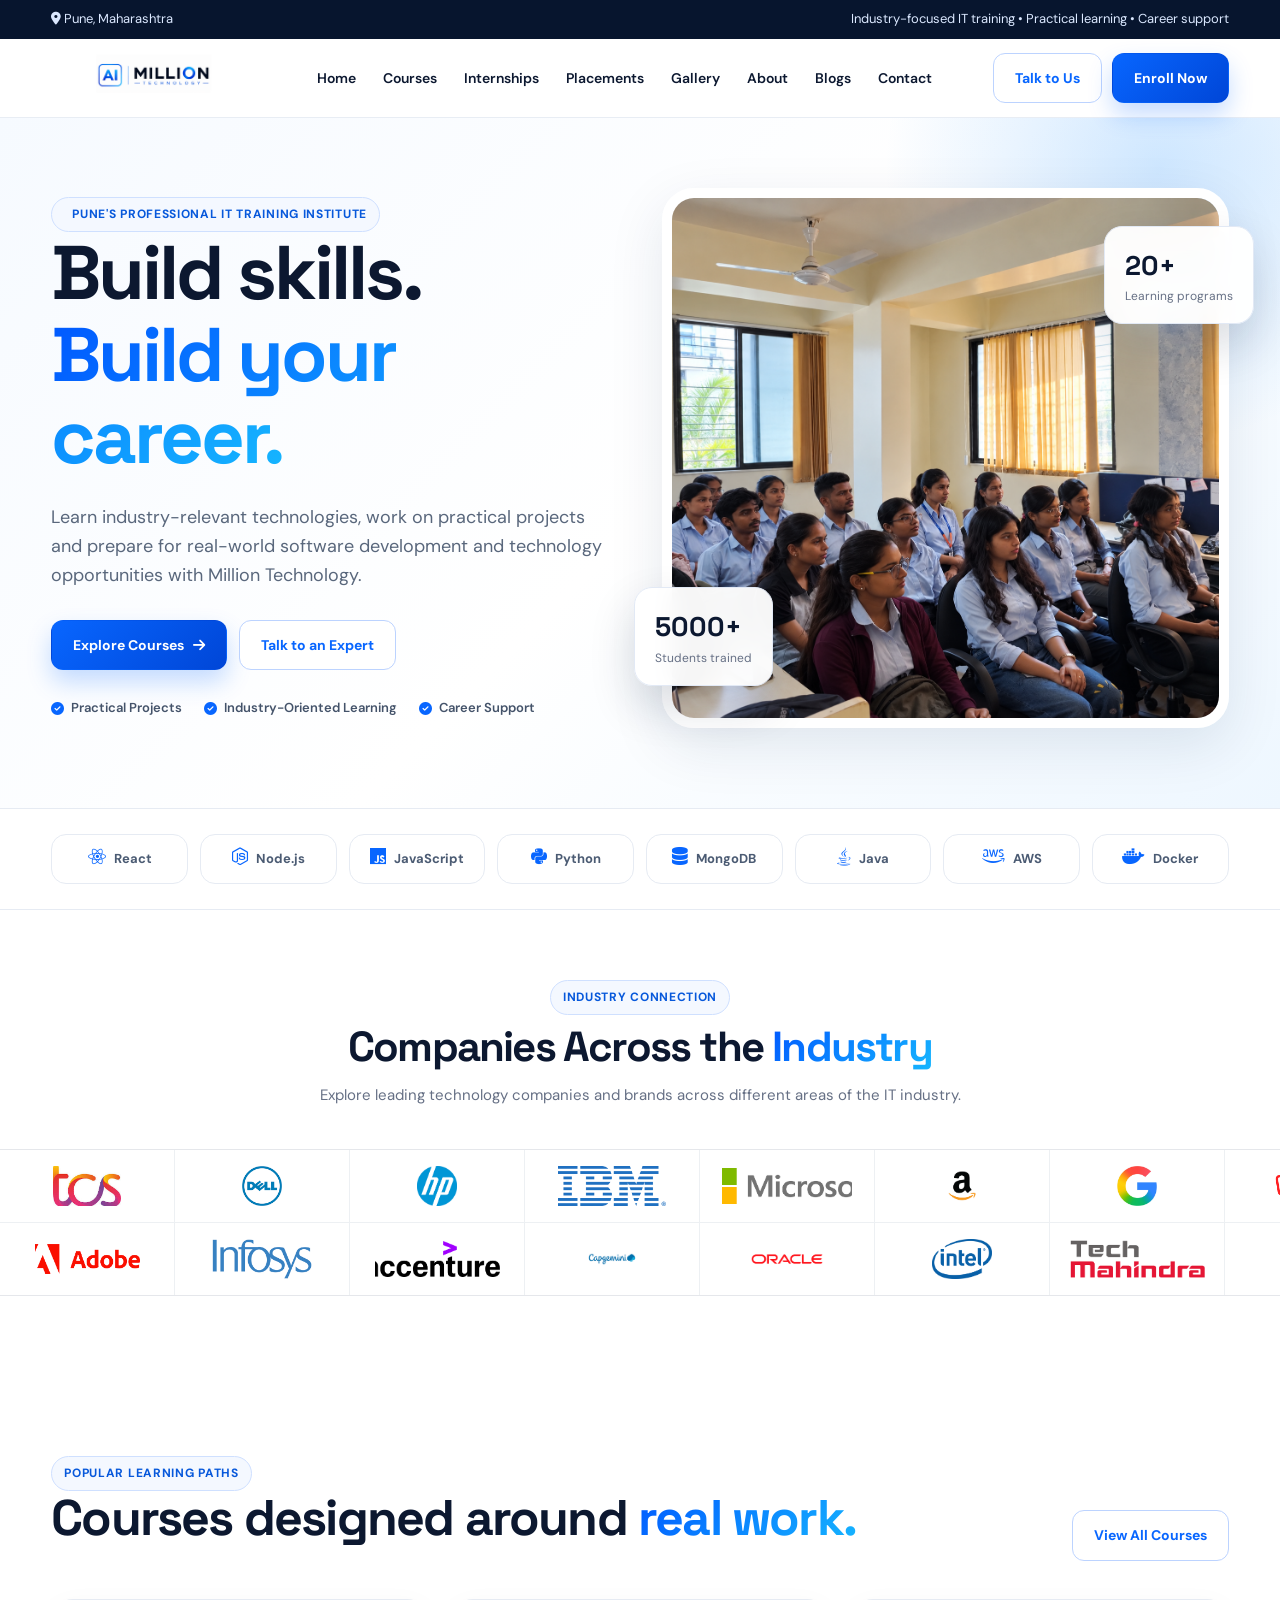
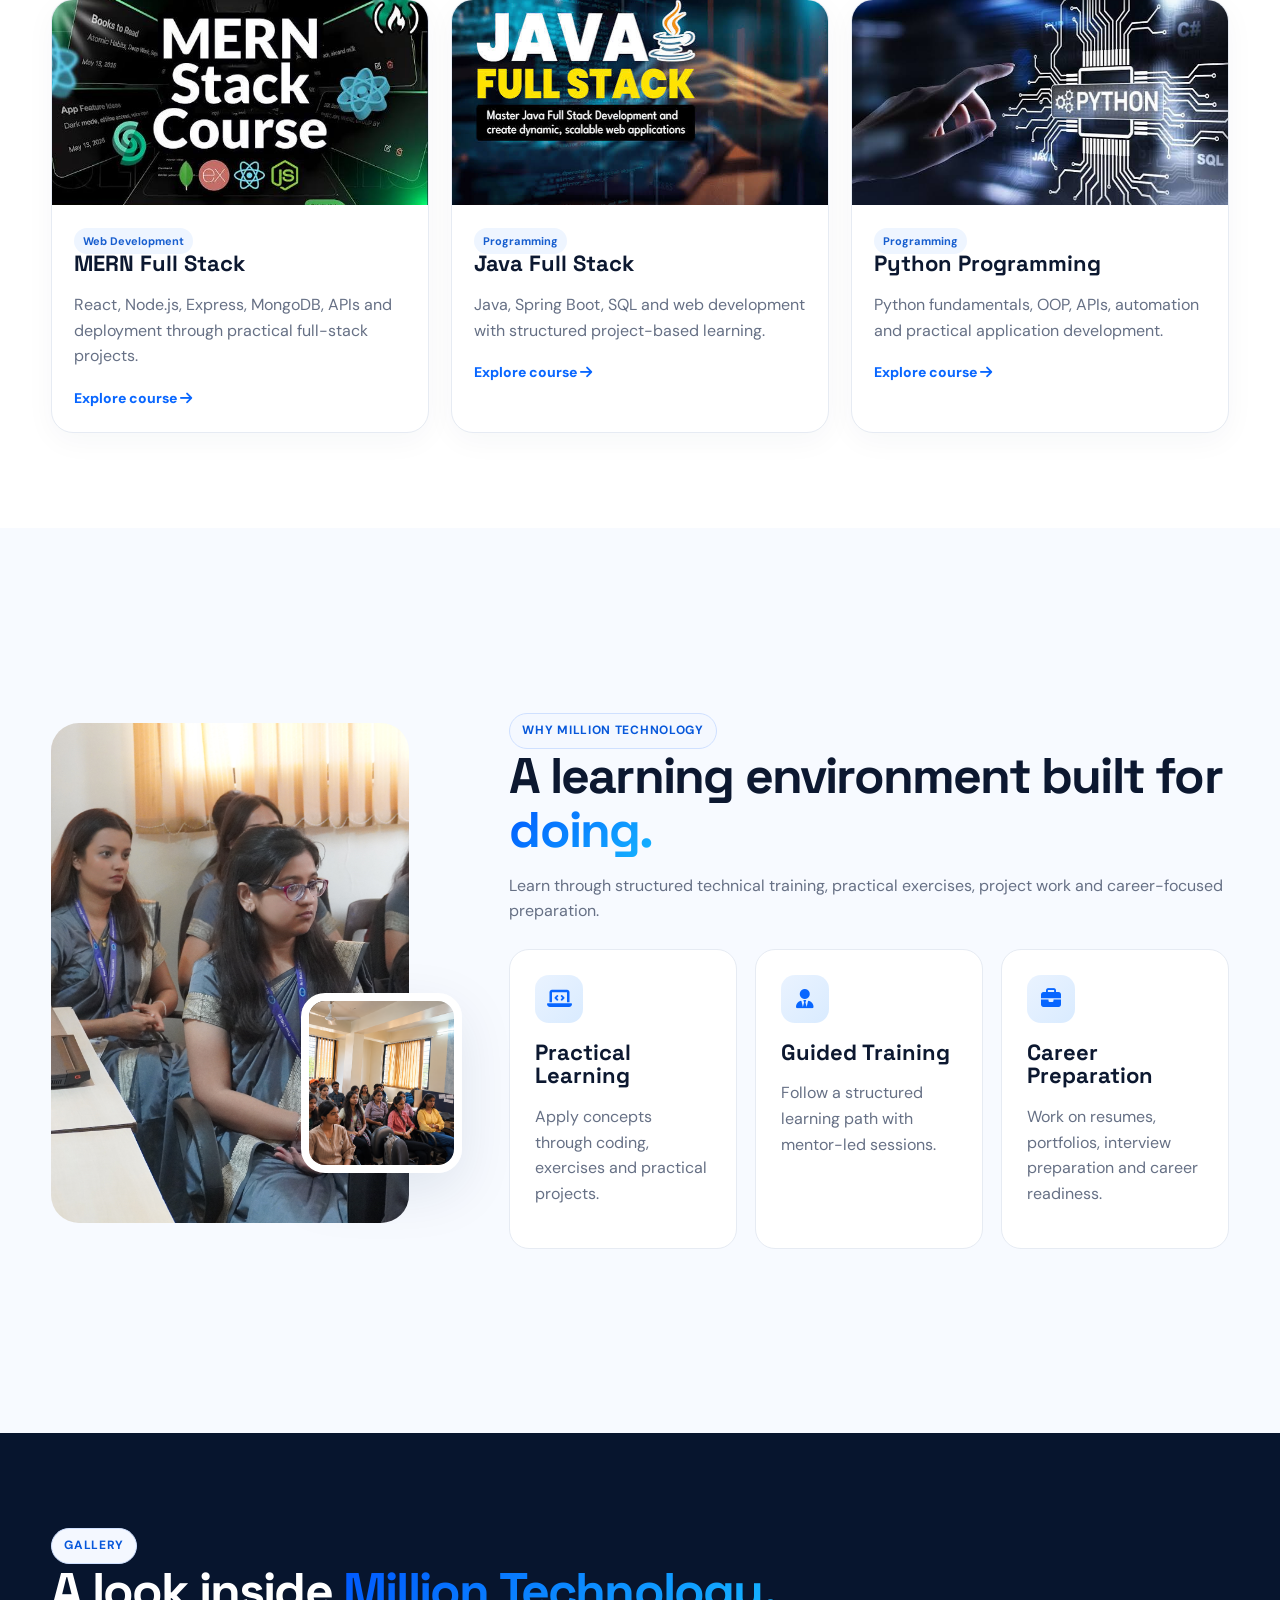
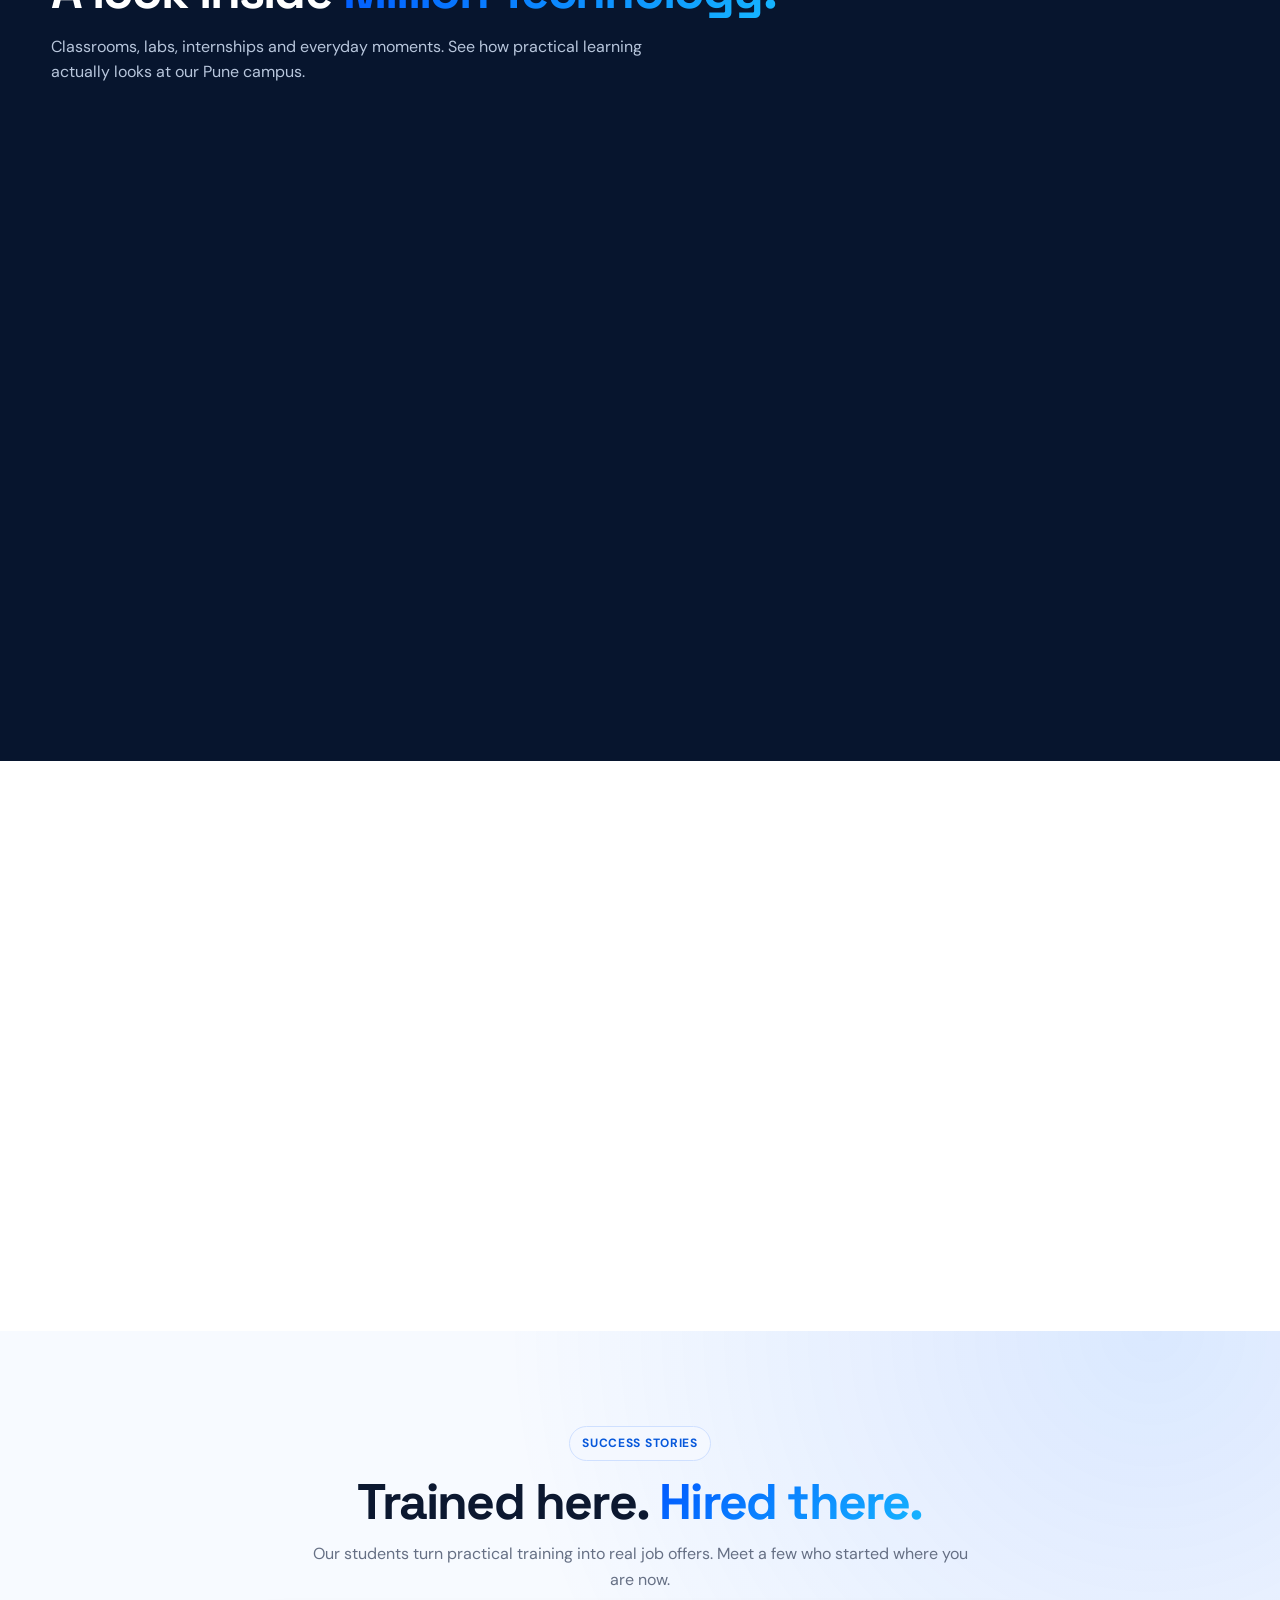
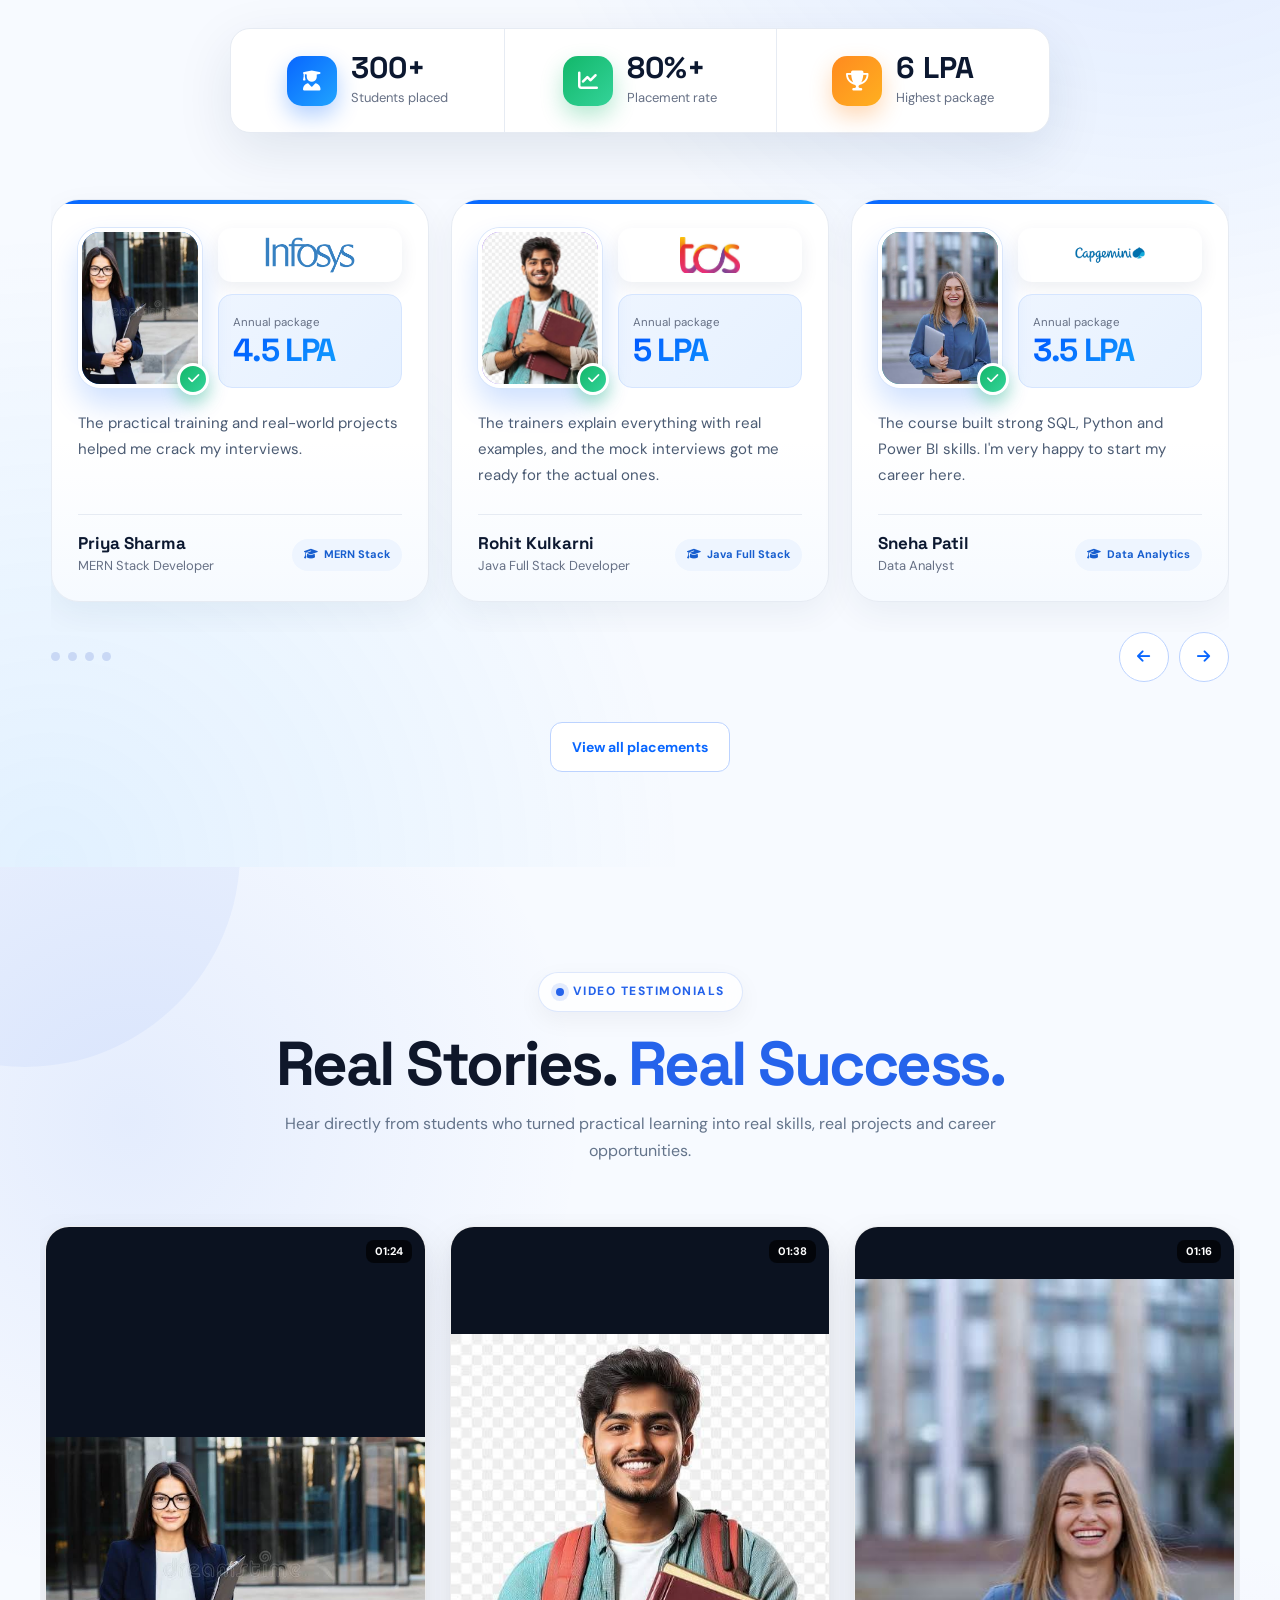
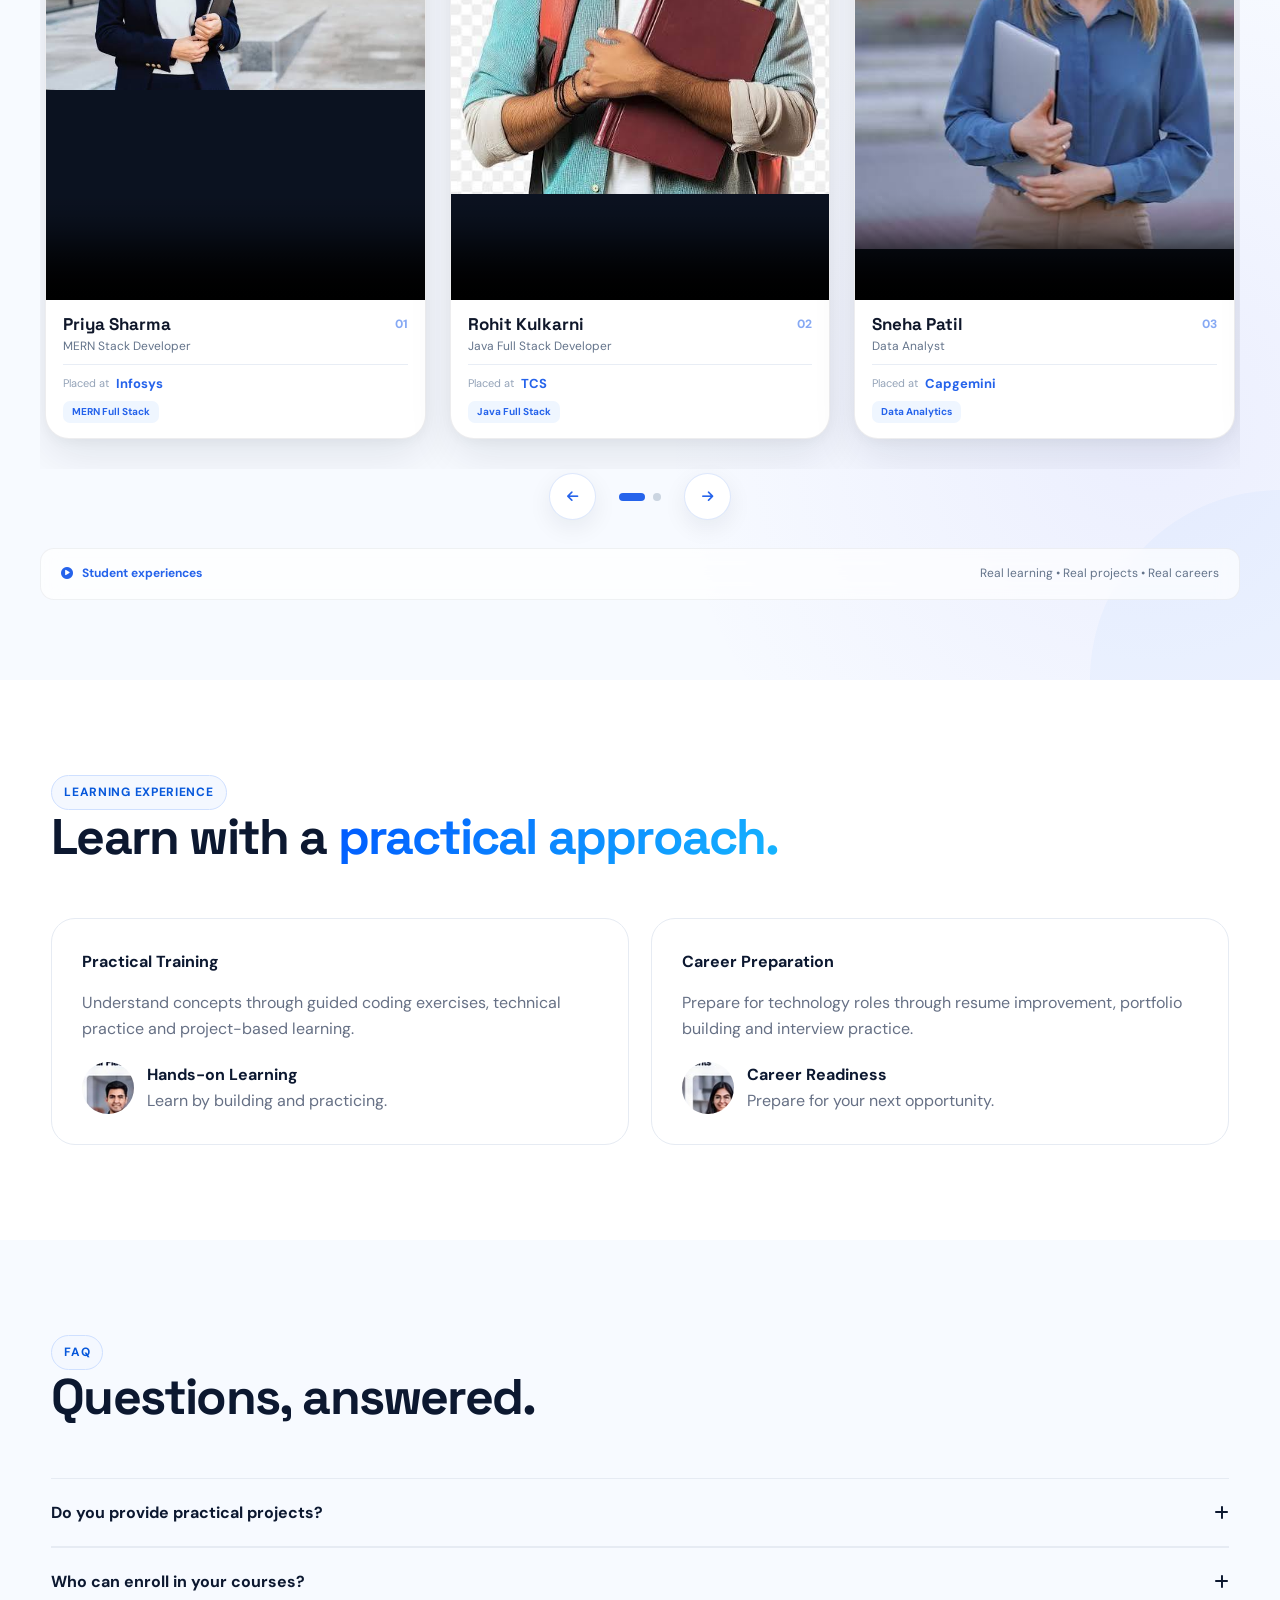
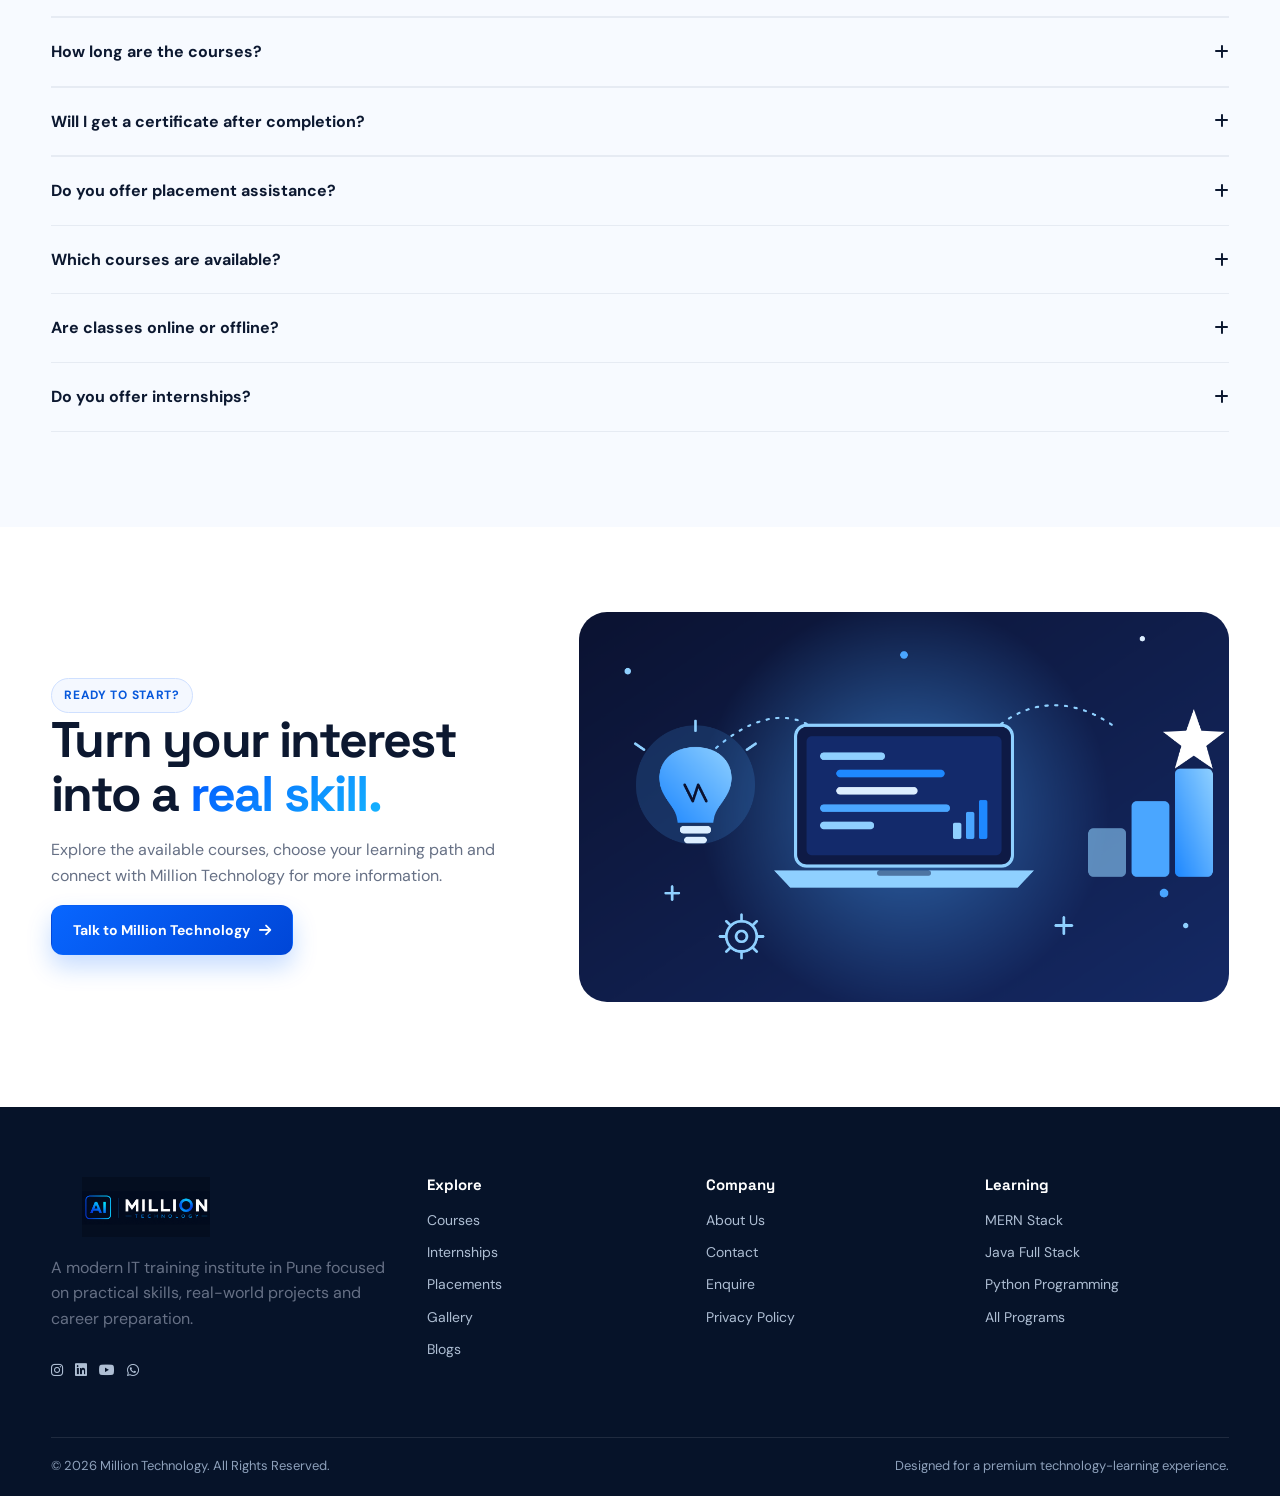
==== index.html @ fc469bf8 "L" ====
<!doctype html>
<html lang="en">

<head>
    <meta charset="utf-8">
    <meta name="viewport" content="width=device-width, initial-scale=1">

    <meta name="description"
        content="Million Technology — practical IT training in Pune with industry-focused courses, projects and career preparation.">

    <title>Home | Million Technology</title>

    <link rel="stylesheet" href="css/style.css">

    <link rel="stylesheet" href="https://cdnjs.cloudflare.com/ajax/libs/font-awesome/6.7.2/css/all.min.css">
</head>


<body>

    <!-- ================= TOP BAR ================= -->

    <div class="topbar">
        <div class="container">

            <span>
                <i class="fa-solid fa-location-dot"></i>
                Pune, Maharashtra
            </span>

            <span>
                Industry-focused IT training • Practical learning • Career support
            </span>

        </div>
    </div>


    <!-- ================= NAVBAR ================= -->

    <header class="navbar">

        <div class="container nav-inner">

            <a href="index.html">
                <img class="nav-logo" src="assets/logo/logo-dark.png" alt="Million Technology logo">
            </a>


            <nav class="nav-links">

                <a data-nav="home" href="index.html">Home</a>

                <a data-nav="courses" href="courses.html">Courses</a>

                <a data-nav="internships" href="internships.html">Internships</a>

                <a data-nav="placements" href="placements.html">Placements</a>

                <a data-nav="gallery" href="gallery.html">Gallery</a>

                <a data-nav="about" href="about.html">About</a>

                <a data-nav="blogs" href="blogs.html">Blogs</a>

                <a data-nav="contact" href="contact.html">Contact</a>

            </nav>


            <div class="nav-actions">

                <a class="btn btn-outline" href="contact.html">
                    Talk to Us
                </a>

                <a class="btn btn-primary" href="contact.html">
                    Enroll Now
                </a>

                <button class="menu-btn" aria-label="Open menu">
                    <i class="fa-solid fa-bars"></i>
                </button>

            </div>

        </div>


        <nav class="mobile-nav">

            <a href="index.html">Home</a>
            <a href="courses.html">Courses</a>
            <a href="internships.html">Internships</a>
            <a href="placements.html">Placements</a>
            <a href="gallery.html">Gallery</a>
            <a href="about.html">About</a>
            <a href="blogs.html">Blogs</a>
            <a href="contact.html">Contact</a>

        </nav>

    </header>



    <main>


        <!-- ================= HERO ================= -->

        <section class="hero">

            <div class="container hero-grid">

                <div class="hero-copy reveal">

                    <span class="eyebrow">
                        <i class="fa-solid fa-sparkles"></i>
                        Pune's professional IT training institute
                    </span>

                    <h1>
                        Build skills.
                        <br>
                        <span class="gradient-text">
                            Build your career.
                        </span>
                    </h1>

                    <p>
                        Learn industry-relevant technologies, work on
                        practical projects and prepare for real-world
                        software development and technology opportunities
                        with Million Technology.
                    </p>

                    <div class="hero-actions">

                        <a class="btn btn-primary" href="courses.html">
                            Explore Courses
                            <i class="fa-solid fa-arrow-right"></i>
                        </a>

                        <a class="btn btn-outline" href="contact.html">
                            Talk to an Expert
                        </a>

                    </div>

                    <div class="trust-row">

                        <span>
                            <i class="fa-solid fa-circle-check"></i>
                            Practical Projects
                        </span>

                        <span>
                            <i class="fa-solid fa-circle-check"></i>
                            Industry-Oriented Learning
                        </span>

                        <span>
                            <i class="fa-solid fa-circle-check"></i>
                            Career Support
                        </span>

                    </div>

                </div>


                <div class="hero-media reveal">

                    <img class="hero-photo" src="assets/images/DSC01.png" alt="Million Technology training environment">

                    <div class="floating-card float-one">

                        <div class="float-num">
                            5000+
                        </div>

                        <div class="float-label">
                            Students trained
                        </div>

                    </div>

                    <div class="floating-card float-two">

                        <div class="float-num">
                            20+
                        </div>

                        <div class="float-label">
                            Learning programs
                        </div>

                    </div>

                </div>

            </div>

        </section>



        <!-- ================= TECHNOLOGY STRIP ================= -->

        <section class="logo-strip">

            <div class="container">

                <div class="tech-row">

                    <div class="tech-chip">
                        <i class="fa-brands fa-react"></i>
                        React
                    </div>

                    <div class="tech-chip">
                        <i class="fa-brands fa-node-js"></i>
                        Node.js
                    </div>

                    <div class="tech-chip">
                        <i class="fa-brands fa-js"></i>
                        JavaScript
                    </div>

                    <div class="tech-chip">
                        <i class="fa-brands fa-python"></i>
                        Python
                    </div>

                    <div class="tech-chip">
                        <i class="fa-solid fa-database"></i>
                        MongoDB
                    </div>

                    <div class="tech-chip">
                        <i class="fa-brands fa-java"></i>
                        Java
                    </div>

                    <div class="tech-chip">
                        <i class="fa-brands fa-aws"></i>
                        AWS
                    </div>

                    <div class="tech-chip">
                        <i class="fa-brands fa-docker"></i>
                        Docker
                    </div>

                </div>

            </div>

        </section>
        <!-- =========================================================
     INDUSTRY COMPANIES
========================================================= -->

        <section class="hiring-partners">

            <div class="container">

                <div class="hiring-partners-heading">
                    <span class="eyebrow">INDUSTRY CONNECTION</span>

                    <h2>
                        Companies Across the
                        <span class="gradient-text">Industry</span>
                    </h2>

                    <p>
                        Explore leading technology companies and brands
                        across different areas of the IT industry.
                    </p>
                </div>

            </div>

            <div class="hiring-logo-strip">

                <!-- ROW 1 → RIGHT -->

                <div class="hiring-moving-row">

                    <div class="hiring-logo-track hiring-row-right">

                        <div class="hiring-logo">
                            <img src="assets/images/company1.jpg" alt="TCS">
                        </div>

                        <div class="hiring-logo">
                            <img src="assets/images/company2.png" alt="Dell">
                        </div>

                        <div class="hiring-logo">
                            <img src="assets/images/company3.png" alt="HP">
                        </div>

                        <div class="hiring-logo">
                            <img src="assets/images/company4.png" alt="IBM">
                        </div>

                        <div class="hiring-logo">
                            <img src="assets/images/company5.png" alt="Microsoft">
                        </div>

                        <div class="hiring-logo">
                            <img src="assets/images/company6.png" alt="Amazon">
                        </div>

                        <div class="hiring-logo">
                            <img src="assets/images/company7.jpg" alt="Google">
                        </div>

                        <div class="hiring-logo">
                            <img src="assets/images/company8.png" alt="Zoho">
                        </div>


                        <!-- DUPLICATE -->

                        <div class="hiring-logo">
                            <img src="assets/images/company1.jpg" alt="TCS">
                        </div>

                        <div class="hiring-logo">
                            <img src="assets/images/company2.png" alt="Dell">
                        </div>

                        <div class="hiring-logo">
                            <img src="assets/images/company3.png" alt="HP">
                        </div>

                        <div class="hiring-logo">
                            <img src="assets/images/company4.png" alt="IBM">
                        </div>

                        <div class="hiring-logo">
                            <img src="assets/images/company5.png" alt="Microsoft">
                        </div>

                        <div class="hiring-logo">
                            <img src="assets/images/company6.png" alt="Amazon">
                        </div>

                        <div class="hiring-logo">
                            <img src="assets/images/company7.jpg" alt="Google">
                        </div>

                        <div class="hiring-logo">
                            <img src="assets/images/company8.png" alt="Zoho">
                        </div>

                    </div>

                </div>


                <!-- ROW 2 → LEFT -->

                <div class="hiring-moving-row">

                    <div class="hiring-logo-track hiring-row-left">

                        <div class="hiring-logo">
                            <img src="assets/images/company9.png" alt="Adobe">
                        </div>

                        <div class="hiring-logo">
                            <img src="assets/images/company10.png" alt="Infosys">
                        </div>

                        <div class="hiring-logo">
                            <img src="assets/images/company11.png" alt="Accenture">
                        </div>

                        <div class="hiring-logo">
                            <img src="assets/images/company12.png" alt="Capgemini">
                        </div>

                        <div class="hiring-logo">
                            <img src="assets/images/company13.png" alt="Oracle">
                        </div>

                        <div class="hiring-logo">
                            <img src="assets/images/company14.png" alt="Intel">
                        </div>

                        <div class="hiring-logo">
                            <img src="assets/images/company15.png" alt="Tech Mahindra">
                        </div>

                        <div class="hiring-logo">
                            <img src="assets/images/company16.png" alt="Wipro">
                        </div>


                        <!-- DUPLICATE -->

                        <div class="hiring-logo">
                            <img src="assets/images/company9.png" alt="Adobe">
                        </div>

                        <div class="hiring-logo">
                            <img src="assets/images/company10.png" alt="Infosys">
                        </div>

                        <div class="hiring-logo">
                            <img src="assets/images/company11.png" alt="Accenture">
                        </div>

                        <div class="hiring-logo">
                            <img src="assets/images/company12.png" alt="Capgemini">
                        </div>

                        <div class="hiring-logo">
                            <img src="assets/images/company13.png" alt="Oracle">
                        </div>

                        <div class="hiring-logo">
                            <img src="assets/images/company14.png" alt="Intel">
                        </div>

                        <div class="hiring-logo">
                            <img src="assets/images/company15.png" alt="Tech Mahindra">
                        </div>

                        <div class="hiring-logo">
                            <img src="assets/images/company16.png" alt="Wipro">
                        </div>

                    </div>

                </div>

            </div>

        </section>
        </section>
        <!-- ================= FEATURED COURSES ================= -->

        <section class="section">

            <div class="container">

                <div class="section-head reveal">

                    <div>

                        <span class="eyebrow">
                            Popular learning paths
                        </span>

                        <h2>
                            Courses designed around
                            <span class="gradient-text">
                                real work.
                            </span>
                        </h2>

                    </div>

                    <a class="btn btn-outline" href="courses.html">
                        View All Courses
                    </a>

                </div>


                <div class="cards">


                    <!-- MERN -->

                    <article class="card reveal">

                        <img class="course-img" src="assets/images/hero-learning.jpg" alt="MERN Stack training">

                        <div class="card-body">

                            <span class="pill">
                                Web Development
                            </span>

                            <h3>
                                MERN Full Stack
                            </h3>

                            <p class="muted">
                                React, Node.js, Express, MongoDB,
                                APIs and deployment through practical
                                full-stack projects.
                            </p>

                            <a class="card-link"
                                href="course-details.html?course=Full%20Stack%20Web%20Development%20(MERN)">

                                Explore course
                                <i class="fa-solid fa-arrow-right"></i>

                            </a>

                        </div>

                    </article>



                    <!-- JAVA -->

                    <article class="card reveal">

                        <img class="course-img" src="assets/images/classroom-3.jpg" alt="Java Full Stack training">

                        <div class="card-body">

                            <span class="pill">
                                Programming
                            </span>

                            <h3>
                                Java Full Stack
                            </h3>

                            <p class="muted">
                                Java, Spring Boot, SQL and web
                                development with structured
                                project-based learning.
                            </p>

                            <a class="card-link" href="course-details.html?course=Java%20Full%20Stack">

                                Explore course
                                <i class="fa-solid fa-arrow-right"></i>

                            </a>

                        </div>

                    </article>



                    <!-- PYTHON -->

                    <article class="card reveal">

                        <img class="course-img" src="assets/images/students-2.jpg" alt="Python Programming training">

                        <div class="card-body">

                            <span class="pill">
                                Programming
                            </span>

                            <h3>
                                Python Programming
                            </h3>

                            <p class="muted">
                                Python fundamentals, OOP, APIs,
                                automation and practical application
                                development.
                            </p>

                            <a class="card-link" href="course-details.html?course=Python%20Programming">

                                Explore course
                                <i class="fa-solid fa-arrow-right"></i>

                            </a>

                        </div>

                    </article>


                </div>

            </div>

        </section>



        <!-- ================= WHY MILLION TECHNOLOGY ================= -->

        <section class="section" style="background:#f7faff">

            <div class="container split">

                <div class="image-stack reveal imgg21">

                    <img class="image-main" src="assets/images/DSC03608.JPG"
                        alt="Million Technology learning environment">

                    <img class="image-small img12" src="assets/images/learning environment.png"
                        alt="Million Technology training session">

                </div>


                <div class="reveal">

                    <span class="eyebrow">
                        Why Million Technology
                    </span>

                    <h2>
                        A learning environment built for
                        <span class="gradient-text">
                            doing.
                        </span>
                    </h2>

                    <p class="muted">
                        Learn through structured technical training,
                        practical exercises, project work and
                        career-focused preparation.
                    </p>


                    <div class="feature-grid" style="margin-top:25px">

                        <div class="feature">

                            <div class="feature-icon">
                                <i class="fa-solid fa-laptop-code"></i>
                            </div>

                            <h3>
                                Practical Learning
                            </h3>

                            <p class="muted">
                                Apply concepts through coding,
                                exercises and practical projects.
                            </p>

                        </div>


                        <div class="feature">

                            <div class="feature-icon">
                                <i class="fa-solid fa-user-tie"></i>
                            </div>

                            <h3>
                                Guided Training
                            </h3>

                            <p class="muted">
                                Follow a structured learning path
                                with mentor-led sessions.
                            </p>

                        </div>


                        <div class="feature">

                            <div class="feature-icon">
                                <i class="fa-solid fa-briefcase"></i>
                            </div>

                            <h3>
                                Career Preparation
                            </h3>

                            <p class="muted">
                                Work on resumes, portfolios,
                                interview preparation and career readiness.
                            </p>

                        </div>

                    </div>

                </div>

            </div>

        </section>



        <!-- ================= INSTITUTE IN ACTION ================= -->
        <!-- ================= GALLERY ================= -->

        <section class="section dark-section">

            <div class="container">

                <div class="section-head">

                    <div>

                        <span class="eyebrow">
                            Gallery
                        </span>

                        <h2>
                            A look inside
                            <span class="gradient-text">
                                Million Technology.
                            </span>
                        </h2>

                        <p class="muted">
                            Classrooms, labs, internships and everyday moments.
                            See how practical learning actually looks at our Pune campus.
                        </p>

                    </div>

                </div>


                <div class="photo-grid reveal">

                    <img src="assets/images/DSC01.png" alt="Million Technology classroom">

                    <img src="assets/images/DSC00194.JPG" alt="Million Technology classroom">

                    <img src="assets/images/DSC00163.JPG" alt="Million Technology training classroom">

                    <img src="assets/images/DSC00381.JPG" alt="Million Technology internship training">

                    <img src="assets/images/DSC00189.JPG" alt="Million Technology computer lab">

                </div>


                <div class="reveal" style="text-align:center;margin-top:38px">

                    <a class="btn btn-primary" href="gallery.html">
                        View full gallery
                        <i class="fa-solid fa-arrow-right"></i>
                    </a>

                </div>

            </div>

        </section>
        <!-- ================= LEARNING JOURNEY ================= -->

        <section class="section">

            <div class="container">

                <div class="section-head reveal">

                    <div>

                        <span class="eyebrow">
                            Learning journey
                        </span>

                        <h2>
                            From learning to
                            <span class="gradient-text">
                                experience.
                            </span>
                        </h2>

                    </div>

                </div>


                <div class="process">

                    <div class="step reveal">

                        <div class="step-no">1</div>

                        <h3>Learn</h3>

                        <p class="muted">
                            Build strong technical fundamentals.
                        </p>

                    </div>


                    <div class="step reveal">

                        <div class="step-no">2</div>

                        <h3>Practice</h3>

                        <p class="muted">
                            Solve exercises and strengthen concepts.
                        </p>

                    </div>


                    <div class="step reveal">

                        <div class="step-no">3</div>

                        <h3>Build</h3>

                        <p class="muted">
                            Apply your skills through practical projects.
                        </p>

                    </div>


                    <div class="step reveal">

                        <div class="step-no">4</div>

                        <h3>Prepare</h3>

                        <p class="muted">
                            Improve interview, resume and portfolio readiness.
                        </p>

                    </div>


                    <div class="step reveal">

                        <div class="step-no">5</div>

                        <h3>Grow</h3>

                        <p class="muted">
                            Continue developing your technical career.
                        </p>

                    </div>

                </div>

            </div>

        </section>
        <!-- ================= PLACED STUDENTS (pure HTML + CSS, no JS) ================= -->

        <section class="section ps-section">
            <div class="container ps-wrap">

                <div class="ps-head">
                    <span class="eyebrow">Success stories</span>
                    <h2>Trained here. <span class="gradient-text">Hired there.</span></h2>
                    <p class="muted">Our students turn practical training into real job offers. Meet a few who started
                        where you are now.</p>
                </div>

                <div class="ps-bar">
                    <div class="ps-stat"><span class="ps-ico ico-blue"><i class="fa-solid fa-user-graduate"></i></span>
                        <div class="ps-txt"><strong>300+</strong><span>Students placed</span></div>
                    </div>
                    <div class="ps-stat"><span class="ps-ico ico-green"><i class="fa-solid fa-chart-line"></i></span>
                        <div class="ps-txt"><strong>80%+</strong><span>Placement rate</span></div>
                    </div>
                    <div class="ps-stat"><span class="ps-ico ico-orange"><i class="fa-solid fa-trophy"></i></span>
                        <div class="ps-txt"><strong>6 LPA</strong><span>Highest package</span></div>
                    </div>
                </div>

                <div class="ps-slider">
                    <input class="ps-input" type="radio" name="ps" id="ps0" checked aria-label="Auto play">
                    <input class="ps-input" type="radio" name="ps" id="ps1" aria-label="Slide 1">
                    <input class="ps-input" type="radio" name="ps" id="ps2" aria-label="Slide 2">
                    <input class="ps-input" type="radio" name="ps" id="ps3" aria-label="Slide 3">

                    <div class="ps-viewport">
                        <div class="ps-track">

                            <!-- CARD 1 -->
                            <article class="ps-card">
                                <div class="ps-top">
                                    <div class="ps-photo">
                                        <div class="ps-frame"><span><img src="assets/images/student.place4.jpg"
                                                    alt=""></span></div>
                                        <span class="ps-tick"><i class="fa-solid fa-check"></i></span>
                                    </div>
                                    <div class="ps-side">
                                        <div class="ps-logobox"><img style="--w:100px;--h:36px"
                                                src="assets/images/company10.png" alt="Infosys"></div>
                                        <div class="ps-pay"><small>Annual package</small><strong>4.5 LPA</strong></div>
                                    </div>
                                </div>
                                <blockquote>The practical training and real-world projects helped me crack my
                                    interviews.</blockquote>
                                <div class="ps-foot">
                                    <div>
                                        <h3>Priya Sharma</h3>
                                        <p>MERN Stack Developer</p>
                                    </div>
                                    <span class="ps-course"><i class="fa-solid fa-graduation-cap"></i> MERN Stack</span>
                                </div>
                            </article>

                            <!-- CARD 2 -->
                            <article class="ps-card">
                                <div class="ps-top">
                                    <div class="ps-photo">
                                        <div class="ps-frame"><span><img src="assets/images/student.place.jpg"
                                                    alt=""></span></div>
                                        <span class="ps-tick"><i class="fa-solid fa-check"></i></span>
                                    </div>
                                    <div class="ps-side">
                                        <div class="ps-logobox"><img style="--w:80px;--h:36px"
                                                src="assets/images/company1.jpg" alt="TCS"></div>
                                        <div class="ps-pay"><small>Annual package</small><strong>5 LPA</strong></div>
                                    </div>
                                </div>
                                <blockquote>The trainers explain everything with real examples, and the mock interviews
                                    got me ready for the actual ones.</blockquote>
                                <div class="ps-foot">
                                    <div>
                                        <h3>Rohit Kulkarni</h3>
                                        <p>Java Full Stack Developer</p>
                                    </div>
                                    <span class="ps-course"><i class="fa-solid fa-graduation-cap"></i> Java Full
                                        Stack</span>
                                </div>
                            </article>

                            <!-- CARD 3 -->
                            <article class="ps-card">
                                <div class="ps-top">
                                    <div class="ps-photo">
                                        <div class="ps-frame"><span><img src="assets/images/student.place2.jpg"
                                                    alt=""></span></div>
                                        <span class="ps-tick"><i class="fa-solid fa-check"></i></span>
                                    </div>
                                    <div class="ps-side">
                                        <div class="ps-logobox"><img style="--w:130px;--h:60px"
                                                src="assets/images/company12.png" alt="Capgemini"></div>
                                        <div class="ps-pay"><small>Annual package</small><strong>3.5 LPA</strong></div>
                                    </div>
                                </div>
                                <blockquote>The course built strong SQL, Python and Power BI skills. I'm very happy to
                                    start my career here.</blockquote>
                                <div class="ps-foot">
                                    <div>
                                        <h3>Sneha Patil</h3>
                                        <p>Data Analyst</p>
                                    </div>
                                    <span class="ps-course"><i class="fa-solid fa-graduation-cap"></i> Data
                                        Analytics</span>
                                </div>
                            </article>

                            <!-- CARD 4 -->
                            <article class="ps-card">
                                <div class="ps-top">
                                    <div class="ps-photo">
                                        <div class="ps-frame"><span><img src="assets/images/student.place3.jpg"
                                                    alt=""></span></div>
                                        <span class="ps-tick"><i class="fa-solid fa-check"></i></span>
                                    </div>
                                    <div class="ps-side">
                                        <div class="ps-logobox"><img style="--w:110px;--h:40px"
                                                src="assets/images/company16.png" alt="Wipro"></div>
                                        <div class="ps-pay"><small>Annual package</small><strong>4 LPA</strong></div>
                                    </div>
                                </div>
                                <blockquote>I built real projects during the course, and that portfolio is what
                                    interviewers asked about most.</blockquote>
                                <div class="ps-foot">
                                    <div>
                                        <h3>Amit Deshmukh</h3>
                                        <p>Python Developer</p>
                                    </div>
                                    <span class="ps-course"><i class="fa-solid fa-graduation-cap"></i> Python</span>
                                </div>
                            </article>

                            <!-- CARD 5 -->
                            <article class="ps-card">
                                <div class="ps-top">
                                    <div class="ps-photo">
                                        <div class="ps-frame"><span><img src="assets/images/student.place2.jpg"
                                                    alt=""></span></div>
                                        <span class="ps-tick"><i class="fa-solid fa-check"></i></span>
                                    </div>
                                    <div class="ps-side">
                                        <div class="ps-logobox"><img style="--w:120px;--h:34px"
                                                src="assets/images/company15.png" alt="Tech Mahindra"></div>
                                        <div class="ps-pay"><small>Annual package</small><strong>6 LPA</strong></div>
                                    </div>
                                </div>
                                <blockquote>Mentors reviewed my resume and portfolio again and again until I was
                                    interview ready.</blockquote>
                                <div class="ps-foot">
                                    <div>
                                        <h3>Neha Joshi</h3>
                                        <p>Software Engineer</p>
                                    </div>
                                    <span class="ps-course"><i class="fa-solid fa-graduation-cap"></i> Java Full
                                        Stack</span>
                                </div>
                            </article>

                        </div>
                    </div>

                    <div class="ps-controls">
                        <div class="ps-dots">
                            <label class="ps-dot d1" for="ps1" aria-label="Slide 1"></label>
                            <label class="ps-dot d2" for="ps2" aria-label="Slide 2"></label>
                            <label class="ps-dot d3" for="ps3" aria-label="Slide 3"></label>
                            <label class="ps-dot d4" for="ps4" aria-label="Slide 4"></label>
                        </div>
                        <label class="ps-auto" for="ps0"><i class="fa-solid fa-play"></i> Auto-play</label>
                        <span class="ps-hint">Swipe to see more &rarr;</span>
                        <div class="ps-arrows">
                            <label class="ps-arrow pv1" for="ps1" aria-label="Previous"><i
                                    class="fa-solid fa-arrow-left"></i></label>
                            <label class="ps-arrow pv2" for="ps2" aria-label="Previous"><i
                                    class="fa-solid fa-arrow-left"></i></label>
                            <label class="ps-arrow pv3" for="ps3" aria-label="Previous"><i
                                    class="fa-solid fa-arrow-left"></i></label>
                            <label class="ps-arrow nx1" for="ps1" aria-label="Next"><i
                                    class="fa-solid fa-arrow-right"></i></label>
                            <label class="ps-arrow nx2" for="ps2" aria-label="Next"><i
                                    class="fa-solid fa-arrow-right"></i></label>
                            <label class="ps-arrow nx3" for="ps3" aria-label="Next"><i
                                    class="fa-solid fa-arrow-right"></i></label>
                        </div>
                    </div>

                </div>

                <div class="ps-cta"><a class="btn btn-outline" href="placements.html">View all placements</a></div>

            </div>
        </section>
        <!-- ================= VIDEO TESTIMONIALS ================= -->

        <section class="video-testimonials">

            <div class="vt-container">

                <div class="vt-heading">

                    <div class="vt-eyebrow">
                        <span class="vt-dot"></span>
                        VIDEO TESTIMONIALS
                    </div>

                    <h2>
                        Real Stories.
                        <span>Real Success.</span>
                    </h2>

                    <p>
                        Hear directly from students who turned practical learning
                        into real skills, real projects and career opportunities.
                    </p>

                </div>


                <!-- CSS SLIDER -->

                <div class="vt-slider">

                    <input type="radio" name="vt-slide" id="vt-slide-1" checked>
                    <input type="radio" name="vt-slide" id="vt-slide-2">

                    <div class="vt-window">

                        <div class="vt-track">


                            <!-- VIDEO 1 -->

                            <article class="vt-card">

                                <div class="vt-video">

                                    <video controls preload="metadata" poster="assets/images/student.place4.jpg">

                                        <source
                                            src="assets/video/video1.mp4"
                                            type="video/mp4">

                                        Your browser does not support video playback.
                                    </video>

                                    <div class="vt-duration">01:24</div>

                                </div>

                                <div class="vt-info">

                                    <div class="vt-person">

                                        <div>
                                            <h3>Priya Sharma</h3>
                                            <p>MERN Stack Developer</p>
                                        </div>

                                        <span class="vt-number">01</span>

                                    </div>

                                    <div class="vt-company">
                                        <span>Placed at</span>
                                        <strong>Infosys</strong>
                                    </div>

                                    <div class="vt-course">
                                        MERN Full Stack
                                    </div>

                                </div>

                            </article>


                            <!-- VIDEO 2 -->

                            <article class="vt-card">

                                <div class="vt-video">

                                    <video controls preload="metadata" poster="assets/images/student.place.jpg">

                                        <source
                                            src="https://interactive-examples.mdn.mozilla.net/media/cc0-videos/flower.mp4"
                                            type="video/mp4">

                                    </video>

                                    <div class="vt-duration">01:38</div>

                                </div>

                                <div class="vt-info">

                                    <div class="vt-person">

                                        <div>
                                            <h3>Rohit Kulkarni</h3>
                                            <p>Java Full Stack Developer</p>
                                        </div>

                                        <span class="vt-number">02</span>

                                    </div>

                                    <div class="vt-company">
                                        <span>Placed at</span>
                                        <strong>TCS</strong>
                                    </div>

                                    <div class="vt-course">
                                        Java Full Stack
                                    </div>

                                </div>

                            </article>


                            <!-- VIDEO 3 -->

                            <article class="vt-card">

                                <div class="vt-video">

                                    <video controls preload="metadata" poster="assets/images/student.place2.jpg">

                                        <source
                                            src="https://interactive-examples.mdn.mozilla.net/media/cc0-videos/flower.mp4"
                                            type="video/mp4">

                                    </video>

                                    <div class="vt-duration">01:16</div>

                                </div>

                                <div class="vt-info">

                                    <div class="vt-person">

                                        <div>
                                            <h3>Sneha Patil</h3>
                                            <p>Data Analyst</p>
                                        </div>

                                        <span class="vt-number">03</span>

                                    </div>

                                    <div class="vt-company">
                                        <span>Placed at</span>
                                        <strong>Capgemini</strong>
                                    </div>

                                    <div class="vt-course">
                                        Data Analytics
                                    </div>

                                </div>

                            </article>


                            <!-- VIDEO 4 -->

                            <article class="vt-card">

                                <div class="vt-video">

                                    <video controls preload="metadata" poster="assets/images/student.place3.jpg">

                                        <source
                                            src="https://interactive-examples.mdn.mozilla.net/media/cc0-videos/flower.mp4"
                                            type="video/mp4">

                                    </video>

                                    <div class="vt-duration">01:29</div>

                                </div>

                                <div class="vt-info">

                                    <div class="vt-person">

                                        <div>
                                            <h3>Amit Deshmukh</h3>
                                            <p>Python Developer</p>
                                        </div>

                                        <span class="vt-number">04</span>

                                    </div>

                                    <div class="vt-company">
                                        <span>Placed at</span>
                                        <strong>Wipro</strong>
                                    </div>

                                    <div class="vt-course">
                                        Python Development
                                    </div>

                                </div>

                            </article>


                            <!-- VIDEO 5 -->

                            <article class="vt-card">

                                <div class="vt-video">

                                    <video controls preload="metadata" poster="assets/images/student.place2.jpg">

                                        <source
                                            src="https://interactive-examples.mdn.mozilla.net/media/cc0-videos/flower.mp4"
                                            type="video/mp4">

                                    </video>

                                    <div class="vt-duration">01:42</div>

                                </div>

                                <div class="vt-info">

                                    <div class="vt-person">

                                        <div>
                                            <h3>Neha Joshi</h3>
                                            <p>Software Engineer</p>
                                        </div>

                                        <span class="vt-number">05</span>

                                    </div>

                                    <div class="vt-company">
                                        <span>Placed at</span>
                                        <strong>Tech Mahindra</strong>
                                    </div>

                                    <div class="vt-course">
                                        Java Full Stack
                                    </div>

                                </div>

                            </article>


                            <!-- VIDEO 6 -->

                            <article class="vt-card">

                                <div class="vt-video">

                                    <video controls preload="metadata" poster="assets/images/student.place4.jpg">

                                        <source
                                            src="https://interactive-examples.mdn.mozilla.net/media/cc0-videos/flower.mp4"
                                            type="video/mp4">

                                    </video>

                                    <div class="vt-duration">01:31</div>

                                </div>

                                <div class="vt-info">

                                    <div class="vt-person">

                                        <div>
                                            <h3>Akash Mehta</h3>
                                            <p>Software Developer</p>
                                        </div>

                                        <span class="vt-number">06</span>

                                    </div>

                                    <div class="vt-company">
                                        <span>Placed at</span>
                                        <strong>Accenture</strong>
                                    </div>

                                    <div class="vt-course">
                                        Full Stack Development
                                    </div>

                                </div>

                            </article>


                        </div>

                    </div>


                    <!-- CONTROLS -->

                    <div class="vt-controls">

                        <label for="vt-slide-1" class="vt-arrow">
                            <i class="fa-solid fa-arrow-left"></i>
                        </label>

                        <div class="vt-dots">
                            <label for="vt-slide-1"></label>
                            <label for="vt-slide-2"></label>
                        </div>

                        <label for="vt-slide-2" class="vt-arrow">
                            <i class="fa-solid fa-arrow-right"></i>
                        </label>

                    </div>

                </div>


                <div class="vt-bottom">

                    <span>
                        <i class="fa-solid fa-circle-play"></i>
                        Student experiences
                    </span>

                    <span>
                        Real learning • Real projects • Real careers
                    </span>

                </div>

            </div>

        </section>

        <!-- ================= LEARNING EXPERIENCE ================= -->

        <section class="section">

            <div class="container">

                <div class="section-head reveal">

                    <div>

                        <span class="eyebrow">
                            Learning experience
                        </span>

                        <h2>
                            Learn with a
                            <span class="gradient-text">
                                practical approach.
                            </span>
                        </h2>

                    </div>

                </div>


                <div class="testimonials">


                    <div class="quote reveal">

                        <div>

                            <strong>
                                Practical Training
                            </strong>

                            <p class="muted">
                                Understand concepts through guided
                                coding exercises, technical practice
                                and project-based learning.
                            </p>

                        </div>


                        <div class="person">

                            <img class="avatar" src="assets/images/placement-1.jpg" alt="Practical training">

                            <div>

                                <strong>
                                    Hands-on Learning
                                </strong>

                                <div class="muted">
                                    Learn by building and practicing.
                                </div>

                            </div>

                        </div>

                    </div>



                    <div class="quote reveal">

                        <div>

                            <strong>
                                Career Preparation
                            </strong>

                            <p class="muted">
                                Prepare for technology roles through
                                resume improvement, portfolio building
                                and interview practice.
                            </p>

                        </div>


                        <div class="person">

                            <img class="avatar" src="assets/images/placement-2.jpg" alt="Career preparation">

                            <div>

                                <strong>
                                    Career Readiness
                                </strong>

                                <div class="muted">
                                    Prepare for your next opportunity.
                                </div>

                            </div>

                        </div>

                    </div>


                </div>

            </div>

        </section>



        <!-- ================= FAQ ================= -->

        <section class="section" style="background:#f7faff">

            <div class="container">

                <div class="section-head">

                    <div>

                        <span class="eyebrow">
                            FAQ
                        </span>

                        <h2>
                            Questions, answered.
                        </h2>

                    </div>

                </div>


                <div class="faq">

                    <div class="faq-item">

                        <button class="faq-q">

                            Do you provide practical projects?

                            <i class="fa-solid fa-plus"></i>

                        </button>

                        <div class="faq-a">

                            Courses are structured around practical
                            exercises and project-based learning.
                            Refer to the individual course page for
                            the curriculum and project details.

                        </div>

                    </div>

                    <div class="faq">

                        <div class="faq-item">

                            <button class="faq-q">

                                Who can enroll in your courses?

                                <i class="fa-solid fa-plus"></i>

                            </button>

                            <div class="faq-a">

                                Our courses are open to students, fresh graduates, and working professionals. No prior experience is required for beginner-level programs.

                            </div>

                        </div>

                        <div class="faq">

                            <div class="faq-item">

                                <button class="faq-q">

                                    How long are the courses?


                                    <i class="fa-solid fa-plus"></i>

                                </button>

                                <div class="faq-a">

                                   Course duration varies from 4 weeks to 6 months depending on the program and learning path you choose.

                                </div>

                            </div>

                            <div class="faq">

                                <div class="faq-item">

                                    <button class="faq-q">

                                       Will I get a certificate after completion?

                                        <i class="fa-solid fa-plus"></i>

                                    </button>

                                    <div class="faq-a">

                                       Yes, you will receive a course completion certificate. Internship participants also receive an experience letter.

                                    </div>

                                </div>

                                <div class="faq">

                                    <div class="faq-item">

                                        <button class="faq-q">

                                            Do you offer placement assistance?

                                            <i class="fa-solid fa-plus"></i>

                                        </button>

                                        <div class="faq-a">

                                            Yes, we provide resume building, mock interviews, and job referrals to help you start your career.

                                        </div>

                                    </div>




                                    <div class="faq-item">

                                        <button class="faq-q">

                                            Which courses are available?

                                            <i class="fa-solid fa-plus"></i>

                                        </button>

                                        <div class="faq-a">

                                            Million Technology offers learning paths
                                            covering areas such as Web Development,
                                            Programming, Data & AI, Cloud & DevOps,
                                            Software Testing and UI/UX Design.

                                        </div>

                                    </div>
                                    <div class="faq-item">

                                        <button class="faq-q">

                                            Are classes online or offline?

                                            <i class="fa-solid fa-plus"></i>

                                        </button>

                                        <div class="faq-a">

                                            We offer both online and offline batches. You can choose the mode that suits you best.

                                        </div>

                                    </div>



                                    <div class="faq-item">

                                        <button class="faq-q">

                                            Do you offer internships?

                                            <i class="fa-solid fa-plus"></i>

                                        </button>

                                        <div class="faq-a">

                                            Visit the Internships page to explore the
                                            available internship programs and enquiry
                                            process.

                                        </div>

                                    </div>

                                </div>

                            </div>

        </section>



        <!-- ================= FINAL CTA ================= -->

        <section class="section">

            <div class="container">

                <div class="split">

                    <div class="reveal">

                        <span class="eyebrow">
                            Ready to start?
                        </span>

                        <h2>
                            Turn your interest into a
                            <span class="gradient-text">
                                real skill.
                            </span>
                        </h2>

                        <p class="muted">
                            Explore the available courses, choose
                            your learning path and connect with
                            Million Technology for more information.
                        </p>

                        <a class="btn btn-primary" href="contact.html">

                            Talk to Million Technology

                            <i class="fa-solid fa-arrow-right"></i>

                        </a>

                    </div>


                    <img class="image-main reveal imgg12" style="height:390px" src="assets/images/skill1.png"
                        alt="Million Technology learning environment">

                </div>

            </div>

        </section>

    </main>



    <!-- ================= FOOTER ================= -->

    <footer class="footer">

        <div class="container">

            <div class="footer-grid">


                <div>

                    <img class="footer-logo" src="assets/logo/logo-light.png" alt="Million Technology logo">

                    <p class="muted">
                        A modern IT training institute in Pune focused
                        on practical skills, real-world projects and
                        career preparation.
                    </p>

                    <div style="display:flex;gap:12px;margin-top:18px">

                        <a href="#">
                            <i class="fa-brands fa-instagram"></i>
                        </a>

                        <a href="#">
                            <i class="fa-brands fa-linkedin"></i>
                        </a>

                        <a href="#">
                            <i class="fa-brands fa-youtube"></i>
                        </a>

                        <a href="#">
                            <i class="fa-brands fa-whatsapp"></i>
                        </a>

                    </div>

                </div>



                <div>

                    <h4>Explore</h4>

                    <a href="courses.html">Courses</a>

                    <a href="internships.html">Internships</a>

                    <a href="placements.html">Placements</a>

                    <a href="gallery.html">Gallery</a>

                    <a href="blogs.html">Blogs</a>

                </div>



                <div>

                    <h4>Company</h4>

                    <a href="about.html">About Us</a>

                    <a href="contact.html">Contact</a>

                    <a href="contact.html">Enquire</a>

                    <a href="#">Privacy Policy</a>

                </div>



                <div>

                    <h4>Learning</h4>

                    <a href="course-details.html?course=Full%20Stack%20Web%20Development%20(MERN)">
                        MERN Stack
                    </a>

                    <a href="course-details.html?course=Java%20Full%20Stack">
                        Java Full Stack
                    </a>

                    <a href="course-details.html?course=Python%20Programming">
                        Python Programming
                    </a>

                    <a href="courses.html">
                        All Programs
                    </a>

                </div>

            </div>



            <div class="footer-bottom">

                <span>
                    © <span data-year></span>
                    Million Technology.
                    All Rights Reserved.
                </span>

                <span>
                    Designed for a premium technology-learning experience.
                </span>

            </div>

        </div>

    </footer>



    <script src="js/main.js"></script>

</body>

</html>
---- css/style.css ----
@import url('https://fonts.googleapis.com/css2?family=DM+Sans:wght@400;500;600;700&family=Space+Grotesk:wght@500;600;700&display=swap');

:root {
    --blue: #0866ff;
    --blue2: #20a4ff;
    --navy: #07152e;
    --ink: #0c1830;
    --muted: #667085;
    --line: #e6ebf3;
    --soft: #f4f8ff;
    --white: #fff;
    --radius: 22px;
    --shadow: 0 18px 55px rgba(8, 35, 80, .10)
}

* {
    box-sizing: border-box
}

html {
    scroll-behavior: smooth
}

body {
    margin: 0;
    font-family: 'DM Sans', sans-serif;
    color: var(--ink);
    background: #fff;
    line-height: 1.6
}

a {
    text-decoration: none;
    color: inherit
}

img {
    max-width: 100%;
    display: block
}

button,
input,
textarea,
select {
    font: inherit
}

.container {
    width: min(1180px, 92%);
    margin: auto
}

.topbar {
    background: var(--navy);
    color: #dbe8ff;
    font-size: 13px;
    padding: 9px 0
}

.topbar .container {
    display: flex;
    justify-content: space-between;
    gap: 20px
}

.navbar {
    position: sticky;
    top: 0;
    z-index: 50;
    background: rgba(255, 255, 255, .94);
    backdrop-filter: blur(16px);
    border-bottom: 1px solid rgba(230, 235, 243, .9)
}

.nav-inner {
    height: 78px;
    display: flex;
    align-items: center;
    justify-content: space-between
}

.nav-logo {
    width: 205px;
    height: 55px;
    object-fit: contain
}

.nav-links {
    display: flex;
    align-items: center;
    gap: 27px;
    font-size: 14px;
    font-weight: 600
}

.nav-links a {
    position: relative
}

.nav-links a:after {
    content: '';
    position: absolute;
    left: 0;
    bottom: -9px;
    width: 0;
    height: 2px;
    background: var(--blue);
    transition: .25s
}

.nav-links a:hover:after,
.nav-links a.active:after {
    width: 100%
}

.nav-actions {
    display: flex;
    gap: 10px;
    align-items: center
}

.btn {
    display: inline-flex;
    align-items: center;
    justify-content: center;
    gap: 9px;
    padding: 13px 21px;
    border-radius: 12px;
    border: 1px solid transparent;
    font-weight: 700;
    font-size: 14px;
    cursor: pointer;
    transition: .25s
}

.btn-primary {
    color: white;
    background: linear-gradient(135deg, var(--blue), #0046d7);
    box-shadow: 0 12px 25px rgba(8, 102, 255, .23)
}

.btn-primary:hover {
    transform: translateY(-2px);
    box-shadow: 0 17px 32px rgba(8, 102, 255, .28)
}

.btn-outline {
    color: var(--blue);
    border-color: #bcd3ff;
    background: #fff
}

.btn-outline:hover {
    background: var(--soft);
    transform: translateY(-2px)
}

.menu-btn {
    display: none;
    background: none;
    border: 0;
    font-size: 25px;
    color: var(--ink)
}

h1,
h2,
h3,
h4 {
    font-family: 'Space Grotesk', sans-serif;
    line-height: 1.08;
    margin: 0 0 16px
}

h1 {
    font-size: clamp(42px, 6vw, 76px);
    letter-spacing: -3px
}

h2 {
    font-size: clamp(31px, 4vw, 50px);
    letter-spacing: -1.8px
}

h3 {
    font-size: 22px
}

.eyebrow {
    display: inline-flex;
    align-items: center;
    gap: 8px;
    padding: 7px 12px;
    border: 1px solid #cfe0ff;
    border-radius: 99px;
    color: #0758db;
    background: #f4f8ff;
    font-weight: 700;
    font-size: 12px;
    text-transform: uppercase;
    letter-spacing: .7px
}

.gradient-text {
    background: linear-gradient(135deg, #0057ff, #16b7ff);
    -webkit-background-clip: text;
    background-clip: text;
    color: transparent
}

.muted {
    color: var(--muted)
}

.section {
    padding: 95px 0;
    display: flex;
    flex-direction: row;
}

.section-head {
    display: flex;
    align-items: end;
    justify-content: space-between;
    gap: 30px;
    margin-bottom: 38px
}

.section-head p {
    max-width: 600px;
    margin: 0;
    color: var(--muted)
}

.hero {
    position: relative;
    overflow: hidden;
    background: linear-gradient(135deg, #f6faff 0%, #fff 53%, #eef7ff 100%);
    padding: 70px 0 80px
}

.hero:before {
    content: '';
    position: absolute;
    width: 600px;
    height: 600px;
    border-radius: 50%;
    right: -180px;
    top: -250px;
    background: radial-gradient(circle, rgba(23, 139, 255, .20), transparent 65%)
}

.hero-grid {
    display: grid;
    grid-template-columns: 1fr 1.02fr;
    gap: 55px;
    align-items: center;
    position: relative
}

.hero-copy p {
    font-size: 18px;
    max-width: 610px;
    color: #59677c;
    margin: 25px 0 30px
}

.hero-actions {
    display: flex;
    gap: 12px;
    flex-wrap: wrap
}

.trust-row {
    display: flex;
    gap: 22px;
    flex-wrap: wrap;
    margin-top: 28px;
    color: #44536a;
    font-size: 13px;
    font-weight: 600
}

.trust-row span {
    display: flex;
    align-items: center;
    gap: 7px
}

.trust-row i {
    color: var(--blue)
}

.hero-media {
    position: relative
}

.hero-photo {
    height: 540px;
    width: 100%;
    object-fit: cover;
    border-radius: 32px;
    box-shadow: var(--shadow);
    border: 10px solid white
}

.floating-card {
    position: absolute;
    background: rgba(255, 255, 255, .96);
    backdrop-filter: blur(12px);
    border: 1px solid #e2e9f5;
    border-radius: 18px;
    padding: 17px 20px;
    box-shadow: 0 20px 45px rgba(11, 31, 64, .16)
}

.float-one {
    left: -28px;
    bottom: 42px
}

.float-two {
    right: -25px;
    top: 38px
}

.float-num {
    font-family: 'Space Grotesk';
    font-size: 27px;
    font-weight: 700
}

.float-label {
    font-size: 12px;
    color: var(--muted)
}

.logo-strip {
    padding: 25px 0;
    border-bottom: 1px solid var(--line);
    border-top: 1px solid var(--line);
    background: #fff
}

.tech-row {
    display: grid;
    grid-template-columns: repeat(8, 1fr);
    gap: 12px
}

.tech-chip {
    border: 1px solid var(--line);
    background: #fff;
    border-radius: 15px;
    padding: 13px;
    text-align: center;
    font-weight: 700;
    color: #4b5b73;
    font-size: 13px
}

.tech-chip i {
    color: var(--blue);
    font-size: 18px;
    margin-right: 5px
}

.cards {
    display: grid;
    grid-template-columns: repeat(3, 1fr);
    gap: 22px
}

.card {
    border: 1px solid var(--line);
    border-radius: var(--radius);
    background: #fff;
    overflow: hidden;
    transition: .28s;
    box-shadow: 0 8px 30px rgba(14, 43, 84, .04)
}

.card:hover {
    transform: translateY(-7px);
    box-shadow: var(--shadow);
    border-color: #cfe0ff
}

.course-img {
    height: 205px;
    width: 100%;
    object-fit: cover
}

.card-body {
    padding: 22px
}

.meta {
    display: flex;
    gap: 8px;
    flex-wrap: wrap;
    margin: 12px 0
}

.pill {
    font-size: 11px;
    font-weight: 700;
    color: #175ecf;
    background: #eef5ff;
    border-radius: 99px;
    padding: 6px 9px
}

.card-link {
    color: var(--blue);
    font-weight: 800;
    font-size: 14px
}

.split {
    display: grid;
    grid-template-columns: 1fr 1fr;
    gap: 65px;
    align-items: center;
    display: flex;
    flex-direction: row;
    justify-content: space-between;

}

.image-stack {
    position: relative;
    padding: 0 35px 35px 0
}

.image-main {
    width: 100%;
    height: 500px;
    position: relative;
    bottom: -150px;
    object-fit: cover;
    border-radius: 28px
}

.image-small {
    position: absolute;
    width: 45%;
    height: 180px;
    object-fit: cover;
    right: 0;
    bottom: 0;
    border: 8px solid #fff;
    border-radius: 24px;
    box-shadow: var(--shadow)
}

.feature-grid {
    display: grid;
    grid-template-columns: repeat(3, 1fr);
    gap: 18px
}

.feature {
    padding: 25px;
    border-radius: 20px;
    background: #fff;
    border: 1px solid var(--line)
}

.feature-icon {
    width: 48px;
    height: 48px;
    border-radius: 14px;
    background: linear-gradient(135deg, #eaf3ff, #d9ebff);
    color: var(--blue);
    display: grid;
    place-items: center;
    font-size: 20px;
    margin-bottom: 18px
}

.dark-section {
    background: var(--navy);
    color: white
}

.dark-section .muted {
    color: #b8c6dc
}

.dark-card {
    background: #0d2141;
    border: 1px solid rgba(152, 190, 255, .16);
    color: white
}

.photo-grid {
    display: grid;
    grid-template-columns: 1.2fr .8fr .8fr;
    grid-template-rows: 220px 220px;
    gap: 15px
}

.photo-grid img {
    width: 100%;
    height: 100%;
    object-fit: cover;
    border-radius: 20px
}

.photo-grid img:first-child {
    grid-row: span 2
}

.stats {
    display: grid;
    grid-template-columns: repeat(4, 1fr);
    gap: 16px
}

.stat {
    padding: 27px;
    border: 1px solid rgba(255, 255, 255, .12);
    background: rgba(255, 255, 255, .05);
    border-radius: 20px
}

.stat strong {
    font: 700 38px 'Space Grotesk';
    display: block
}

.stat span {
    color: #b8c6dc
}

.process {
    display: grid;
    grid-template-columns: repeat(5, 1fr);
    gap: 14px
}

.step {
    padding: 25px 18px;
    text-align: center;
    border: 1px solid var(--line);
    border-radius: 18px;
    background: #fff
}

.step-no {
    width: 38px;
    height: 38px;
    margin: 0 auto 14px;
    border-radius: 50%;
    display: grid;
    place-items: center;
    color: white;
    background: var(--blue);
    font-weight: 800
}

.testimonials {
    display: grid;
    grid-template-columns: 1fr 1fr;
    gap: 22px
}

.quote {
    padding: 30px;
    border-radius: 24px;
    border: 1px solid var(--line);
    background: #fff
}

.person {
    display: flex;
    align-items: center;
    gap: 13px;
    margin-top: 20px
}

.avatar {
    width: 52px;
    height: 52px;
    border-radius: 50%;
    object-fit: cover
}

.faq {
    border-top: 1px solid var(--line)
}

.faq-item {
    border-bottom: 1px solid var(--line)
}

.faq-q {
    width: 100%;
    display: flex;
    justify-content: space-between;
    align-items: center;
    padding: 21px 0;
    background: none;
    border: 0;
    font-weight: 700;
    text-align: left;
    cursor: pointer;
    color: var(--ink)
}

.faq-a {
    max-height: 0;
    overflow: hidden;
    transition: .3s;
    color: var(--muted)
}

.faq-item.open .faq-a {
    max-height: 160px;
    padding: 0 0 20px
}

.page-hero {
    background: linear-gradient(135deg, #07152e, #0c2d63);
    color: white;
    padding: 80px 0
}

.page-hero .muted {
    color: #c7d7ee
}

.breadcrumb {
    font-size: 13px;
    color: #9db5d6;
    margin-bottom: 18px
}

.filter-bar {
    display: flex;
    gap: 12px;
    flex-wrap: wrap;
    margin-bottom: 28px
}

.filter-bar input,
.filter-bar select,
.form-control {
    border: 1px solid var(--line);
    border-radius: 12px;
    padding: 12px 14px;
    background: #fff;
    outline: none;
    width: 100%
}

.filter-bar input {
    max-width: 330px
}

.category-btn {
    border: 1px solid var(--line);
    background: #fff;
    border-radius: 99px;
    padding: 10px 16px;
    font-weight: 700;
    cursor: pointer
}

.category-btn.active {
    background: var(--blue);
    color: white;
    border-color: var(--blue)
}

.course-grid {
    display: grid;
    grid-template-columns: repeat(3, 1fr);
    gap: 22px
}

.detail-hero {
    position: relative;
    overflow: hidden;
    padding: 92px 0 105px;
    color: #fff;
    background:
        radial-gradient(circle at 12% 18%, rgba(0, 137, 255, .22), transparent 28%),
        radial-gradient(circle at 85% 8%, rgba(30, 220, 255, .13), transparent 25%),
        linear-gradient(135deg, #06111f 0%, #0a1830 48%, #07101d 100%);
}

.detail-hero::before {
    content: '';
    position: absolute;
    inset: 0;
    opacity: .28;
    background-image:
        linear-gradient(rgba(255, 255, 255, .035) 1px, transparent 1px),
        linear-gradient(90deg, rgba(255, 255, 255, .035) 1px, transparent 1px);
    background-size: 48px 48px;
    mask-image: linear-gradient(to bottom, #000, transparent 90%);
    pointer-events: none;
}

.detail-hero::after {
    content: '';
    position: absolute;
    width: 520px;
    height: 520px;
    right: -210px;
    bottom: -310px;
    border-radius: 50%;
    background: radial-gradient(circle, rgba(0, 170, 255, .18), transparent 68%);
    pointer-events: none;
}

.detail-hero .container,
.detail-hero+.section .container {
    width: min(1280px, 92%);
}

.detail-grid {
    position: relative;
    z-index: 2;
    display: grid;
    grid-template-columns: minmax(0, 1fr) 390px;
    gap: 72px;
    align-items: center;
}

.detail-grid>div:first-child {
    min-width: 0;
}

.detail-grid .eyebrow {
    display: inline-flex;
    align-items: center;
    gap: 9px;
    margin-bottom: 24px;
    padding: 8px 13px;
    color: #6ddcff;
    background: rgba(44, 190, 255, .08);
    border: 1px solid rgba(91, 211, 255, .28);
    border-radius: 999px;
    font-size: 9px;
    font-weight: 900;
    letter-spacing: 1.25px;
    text-transform: uppercase;
}

.detail-grid .eyebrow::before {
    content: '';
    width: 7px;
    height: 7px;
    border-radius: 50%;
    background: #31c8ff;
    box-shadow: 0 0 0 5px rgba(49, 200, 255, .12), 0 0 16px #31c8ff;
}

.detail-hero h1 {
    max-width: 850px;
    margin: 0 0 24px;
    color: #fff;
    font-size: clamp(48px, 6vw, 78px);
    line-height: .94;
    letter-spacing: -4.5px;
    font-weight: 850;
}

.detail-hero #detailDesc {
    max-width: 690px;
    margin: 0;
    color: #a9b9ce !important;
    font-size: 16px !important;
    line-height: 1.85;
}

.detail-hero .hero-actions {
    display: flex;
    flex-wrap: wrap;
    gap: 12px;
    margin-top: 30px !important;
}

.detail-hero .hero-actions .btn {
    min-height: 51px;
    padding: 14px 22px;
    border-radius: 11px;
    font-size: 12px;
    font-weight: 800;
}

.detail-hero .hero-actions .btn-primary {
    background: linear-gradient(135deg, #087cff, #00bfff);
    border-color: transparent;
    box-shadow: 0 15px 35px rgba(0, 157, 255, .25);
}

.detail-hero .hero-actions .btn-outline {
    color: #d9e7f8;
    border-color: rgba(255, 255, 255, .22);
    background: rgba(255, 255, 255, .04);
}

.detail-hero #detailImage {
    display: block;
    width: min(100%, 860px);
    height: 405px !important;
    margin-top: 42px !important;
    object-fit: cover;
    object-position: center;
    border: 1px solid rgba(255, 255, 255, .2);
    border-radius: 24px;
    box-shadow: 0 35px 90px rgba(0, 0, 0, .38), 0 0 0 7px rgba(255, 255, 255, .025);
    transition: transform .35s ease, box-shadow .35s ease;
}

.detail-hero #detailImage:hover {
    transform: translateY(-7px);
    box-shadow: 0 45px 105px rgba(0, 0, 0, .46), 0 0 0 7px rgba(0, 194, 255, .07);
}

.imgg21 {
    position: relative;
    bottom: 50px;

}

.img12 {
    position: relative;
    left: 250px;
    bottom: 80px;
}

.imgg12 {
    position: relative;
    bottom: 10px;
}

.img01 {
    position: relative;
    bottom: -290px;
}

.imgg3 {
    position: relative;
    left: 230px;
}

.bttn {
    height: 50px;
    width: 200px;
    position: relative;
    bottom: 120px;
    right: 3px;
}

.info-panel {
    position: sticky;
    top: 105px;
    overflow: hidden;
    padding: 30px;
    border: 1px solid rgba(255, 255, 255, .14);
    border-radius: 24px;
    background: linear-gradient(155deg, rgba(22, 39, 63, .96), rgba(8, 20, 36, .96));
    box-shadow: 0 30px 75px rgba(0, 0, 0, .34), inset 0 1px 0 rgba(255, 255, 255, .06);
}

.info-panel::before {
    content: 'COURSE OVERVIEW';
    display: inline-flex;
    margin-bottom: 15px;
    padding: 6px 10px;
    color: #61d8ff;
    background: rgba(44, 194, 255, .08);
    border: 1px solid rgba(44, 194, 255, .16);
    border-radius: 999px;
    font-size: 8px;
    font-weight: 900;
    letter-spacing: 1.15px;
}

.info-panel::after {
    content: '';
    position: absolute;
    width: 210px;
    height: 210px;
    right: -125px;
    top: -125px;
    border-radius: 50%;
    background: radial-gradient(circle, rgba(0, 180, 255, .18), transparent 68%);
    pointer-events: none;
}

.info-panel h3 {
    position: relative;
    z-index: 1;
    margin-bottom: 24px;
    color: #fff;
    font-size: 24px;
    letter-spacing: -.7px;
}

.info-list {
    position: relative;
    z-index: 1;
    display: grid;
    gap: 0;
    margin: 0 0 24px;
    border-top: 1px solid rgba(255, 255, 255, .10);
}

.info-list div {
    min-height: 61px;
    align-items: center;
    padding: 14px 0;
    border-bottom: 1px solid rgba(255, 255, 255, .10);
    font-size: 12px;
}

.info-list div span {
    color: #8192a9;
    font-weight: 600;
}

.info-list div strong {
    max-width: 58%;
    color: #eef7ff;
    font-size: 12px;
    line-height: 1.35;
    text-align: right;
}

.info-panel>.btn {
    position: relative;
    z-index: 1;
    min-height: 52px;
    border: 0;
    border-radius: 11px;
    background: linear-gradient(135deg, #087cff, #00bfff);
    box-shadow: 0 14px 30px rgba(0, 150, 255, .23);
    font-size: 12px;
    font-weight: 800;
}

.detail-hero+.section {
    position: relative;
    padding: 120px 0 135px;
    background: #f7f9fc;
}

.detail-hero+.section::before {
    content: 'CURRICULUM';
    position: absolute;
    top: 46px;
    left: 50%;
    transform: translateX(-50%);
    color: #d7dee8;
    font-size: clamp(70px, 13vw, 170px);
    font-weight: 900;
    letter-spacing: -8px;
    line-height: 1;
    pointer-events: none;
    white-space: nowrap;
}

.detail-hero+.section .split {
    position: relative;
    z-index: 1;
    grid-template-columns: minmax(0, 1fr) minmax(380px, .72fr);
    gap: 90px;
    align-items: start;
}

.detail-hero+.section .eyebrow {
    display: inline-flex;
    margin-bottom: 15px;
    padding: 7px 11px;
    border-radius: 999px;
    color: #0866ff;
    background: #eaf3ff;
    border: 1px solid #d7e8ff;
    font-size: 9px;
    font-weight: 900;
    letter-spacing: 1px;
    text-transform: uppercase;
}

.detail-hero+.section h2 {
    max-width: 650px;
    margin-bottom: 34px;
    color: #07152e;
    font-size: clamp(40px, 5vw, 62px);
    line-height: .98;
    letter-spacing: -3px;
}

.detail-hero+.section h2 .gradient-text {
    color: #0866ff;
    background: none;
    -webkit-text-fill-color: initial;
}

.detail-hero+.section .module {
    position: relative;
    margin: 12px 0;
    overflow: hidden;
    border: 1px solid #e0e6ef;
    border-radius: 16px;
    background: #fff;
    box-shadow: 0 5px 18px rgba(16, 35, 64, .045);
    transition: transform .25s ease, border-color .25s ease, box-shadow .25s ease;
}

.detail-hero+.section .module:hover,
.detail-hero+.section .module.open {
    transform: translateX(5px);
    border-color: #b9d4fb;
    box-shadow: 0 15px 35px rgba(20, 76, 145, .10);
}

.detail-hero+.section .module::before {
    content: '';
    position: absolute;
    left: 0;
    top: 0;
    bottom: 0;
    width: 4px;
    background: linear-gradient(#0866ff, #00c2ff);
    opacity: .12;
    transition: opacity .25s ease;
}

.detail-hero+.section .module:hover::before,
.detail-hero+.section .module.open::before {
    opacity: 1;
}

.detail-hero+.section .module button {
    position: relative;
    z-index: 1;
    min-height: 72px;
    padding: 18px 19px;
    color: #14233b;
    background: #fff;
    font-size: 14px;
    font-weight: 800;
    text-align: left;
}

.detail-hero+.section .module button::before {
    content: '01';
    display: grid;
    place-items: center;
    width: 34px;
    height: 34px;
    flex: 0 0 34px;
    margin-right: 13px;
    border-radius: 10px;
    color: #0866ff;
    background: #edf5ff;
    font-size: 9px;
    font-weight: 900;
}

.detail-hero+.section .module:nth-of-type(2) button::before {
    content: '02';
}

.detail-hero+.section .module:nth-of-type(3) button::before {
    content: '03';
}

.detail-hero+.section .module:nth-of-type(4) button::before {
    content: '04';
}

.detail-hero+.section .module:nth-of-type(5) button::before {
    content: '05';
}

.detail-hero+.section .module:nth-of-type(6) button::before {
    content: '06';
}

.detail-hero+.section .module:nth-of-type(7) button::before {
    content: '07';
}

.detail-hero+.section .module button i {
    width: 31px;
    height: 31px;
    display: grid;
    place-items: center;
    flex: 0 0 31px;
    border-radius: 50%;
    color: #0866ff;
    background: #f0f6ff;
    font-size: 10px;
    transition: transform .25s ease, background .25s ease, color .25s ease;
}

.detail-hero+.section .module.open button i {
    transform: rotate(45deg);
    color: #fff;
    background: #0866ff;
}

.detail-hero+.section .module .module-content {
    position: relative;
    z-index: 1;
    padding: 0 65px 22px 66px;
    color: #68768b;
    font-size: 13px;
    line-height: 1.75;
}

.detail-hero+.section .split>.image-main {
    position: sticky;
    top: 125px;
    width: 100%;
    height: 555px !important;
    object-fit: cover;
    object-position: center;
    border: 10px solid #fff;
    border-radius: 30px;
    box-shadow: 0 30px 70px rgba(16, 35, 64, .17), 0 0 0 1px #e2e8f0;
    transition: transform .35s ease, box-shadow .35s ease;
}

.detail-hero+.section .split>.image-main:hover {
    transform: translateY(-7px);
    box-shadow: 0 42px 85px rgba(16, 35, 64, .21), 0 0 0 1px #d6e1ef;
}

@media(max-width:1100px) {
    .detail-grid {
        grid-template-columns: minmax(0, 1fr) 350px;
        gap: 42px;
    }

    .detail-hero h1 {
        font-size: clamp(44px, 6vw, 65px);
    }

    .detail-hero+.section .split {
        gap: 55px;
    }
}

@media(max-width:900px) {
    .detail-hero {
        padding: 68px 0 82px;
    }

    .detail-grid {
        grid-template-columns: 1fr;
        gap: 40px;
    }

    .detail-hero h1 {
        max-width: 800px;
        font-size: clamp(44px, 8vw, 66px);
    }

    .detail-hero #detailImage {
        height: 410px !important;
    }

    .info-panel {
        position: relative;
        top: auto;
        max-width: 760px;
    }

    .detail-hero+.section {
        padding: 100px 0 105px;
    }

    .detail-hero+.section::before {
        font-size: 100px;
    }

    .detail-hero+.section .split {
        grid-template-columns: 1fr;
        gap: 50px;
    }

    .detail-hero+.section .split>.image-main {
        position: relative;
        top: auto;
        height: 480px !important;
        max-width: 760px;
        margin: auto;
    }
}

@media(max-width:640px) {
    .detail-hero {
        padding: 52px 0 64px;
    }

    .detail-hero h1 {
        font-size: clamp(38px, 11vw, 52px);
        letter-spacing: -2.6px;
    }

    .detail-hero #detailDesc {
        font-size: 15px !important;
        line-height: 1.7;
    }

    .detail-hero .hero-actions {
        margin-top: 24px !important;
    }

    .detail-hero .hero-actions .btn {
        min-height: 47px;
        padding: 12px 16px;
    }

    .detail-hero #detailImage {
        height: 250px !important;
        margin-top: 30px !important;
        border-radius: 19px;
    }

    .info-panel {
        padding: 23px;
        border-radius: 19px;
    }

    .info-panel h3 {
        font-size: 21px;
    }

    .info-list div {
        min-height: 54px;
        font-size: 12px;
    }

    .detail-hero+.section {
        padding: 82px 0 85px;
    }

    .detail-hero+.section::before {
        top: 28px;
        font-size: 62px;
        letter-spacing: -3px;
    }

    .detail-hero+.section h2 {
        font-size: 39px;
        letter-spacing: -2px;
        margin-bottom: 25px;
    }

    .detail-hero+.section .module {
        border-radius: 14px;
    }

    .detail-hero+.section .module button {
        min-height: 61px;
        padding: 14px 13px;
        font-size: 12px;
    }

    .detail-hero+.section .module button::before {
        width: 27px;
        height: 27px;
        flex-basis: 27px;
        margin-right: 9px;
        border-radius: 8px;
    }

    .detail-hero+.section .module button i {
        width: 27px;
        height: 27px;
        flex-basis: 27px;
    }

    .detail-hero+.section .module .module-content {
        padding: 0 16px 17px 49px;
        font-size: 12px;
    }

    .detail-hero+.section .split>.image-main {
        height: 320px !important;
        border-width: 7px;
        border-radius: 21px;
    }
}

.form-grid {
    display: grid;
    grid-template-columns: 1fr 1fr;
    gap: 14px
}

.form-grid .full {
    grid-column: 1/-1
}

.contact-grid {
    display: grid;
    grid-template-columns: 1fr .8fr;
    gap: 40px
}

.contact-card {
    padding: 30px;
    border: 1px solid var(--line);
    border-radius: 24px;
    background: #fff
}

.contact-item {
    display: flex;
    gap: 15px;
    margin: 20px 0
}

.contact-icon {
    width: 44px;
    height: 44px;
    border-radius: 12px;
    background: #edf5ff;
    color: var(--blue);
    display: grid;
    place-items: center;
    flex: none
}

.map-box {
    min-height: 310px;
    border-radius: 24px;
    background: linear-gradient(135deg, #dcecff, #eef6ff);
    display: grid;
    place-items: center;
    color: #38609a;
    border: 1px solid #cfe0ff
}

.blog-grid {
    display: grid;
    grid-template-columns: repeat(3, 1fr);
    gap: 22px;
}

.blog-img {
    height: 220px;
    width: 100%;
    object-fit: cover;
}

.blog-date {
    font-size: 12px;
    color: var(--muted);
}

/* =========================================================
   PREMIUM BLOG DETAIL — MERN STACK LEARNING PLAN
   Only blog-detail styles are added/replaced here.
   Existing navbar, footer, course and contact styles remain intact.
   ========================================================= */

.page-hero:has(.blog-category) {
    position: relative;
    overflow: hidden;
    padding: 86px 0 78px;
    background:
        radial-gradient(circle at 85% 20%, rgba(8, 102, 255, .14), transparent 30%),
        radial-gradient(circle at 10% 80%, rgba(43, 145, 255, .09), transparent 28%),
        linear-gradient(135deg, #061329 0%, #0b1d3a 52%, #082657 100%);
    color: #fff;
}

.page-hero:has(.blog-category)::before {
    content: '';
    position: absolute;
    inset: 0;
    background-image: linear-gradient(rgba(255, 255, 255, .035) 1px, transparent 1px),
        linear-gradient(90deg, rgba(255, 255, 255, .035) 1px, transparent 1px);
    background-size: 42px 42px;
    pointer-events: none;
}

.page-hero:has(.blog-category) .container {
    position: relative;
    z-index: 1;
    max-width: 1050px;
}

.page-hero:has(.blog-category) .breadcrumb {
    color: rgba(255, 255, 255, .62);
    margin-bottom: 24px;
}

.page-hero:has(.blog-category) .breadcrumb a {
    color: rgba(255, 255, 255, .78);
}

.blog-category {
    display: inline-flex;
    align-items: center;
    gap: 8px;
    padding: 8px 13px;
    border: 1px solid rgba(255, 255, 255, .16);
    border-radius: 999px;
    background: rgba(255, 255, 255, .08);
    color: #8ec2ff;
    font-size: 10px;
    font-weight: 900;
    letter-spacing: 2px;
    text-transform: uppercase;
    backdrop-filter: blur(12px);
}

.blog-category::before {
    content: '';
    width: 6px;
    height: 6px;
    border-radius: 50%;
    background: #58a6ff;
    box-shadow: 0 0 0 5px rgba(88, 166, 255, .12);
}

.page-hero:has(.blog-category) h1 {
    max-width: 900px;
    margin: 20px 0 17px;
    color: #fff;
    font-size: clamp(42px, 6vw, 72px);
    line-height: 1.02;
    letter-spacing: -3.5px;
}

.page-hero:has(.blog-category) .hero-description {
    max-width: 760px;
    margin: 0;
    color: rgba(255, 255, 255, .72);
    font-size: 17px;
    line-height: 1.8;
}

.blog-meta {
    display: flex;
    flex-wrap: wrap;
    align-items: center;
    gap: 10px 18px;
    margin-top: 27px;
    color: rgba(255, 255, 255, .66);
    font-size: 12px;
    font-weight: 700;
}

.blog-meta span {
    display: inline-flex;
    align-items: center;
    gap: 7px;
}

.blog-meta span+span::before {
    content: '•';
    color: rgba(255, 255, 255, .3);
    margin-right: 8px;
}

.blog-layout {
    display: grid;
    grid-template-columns: minmax(0, 1fr) 300px;
    gap: 42px;
    align-items: start;
}

.blog-article {
    min-width: 0;
    color: #42516a;
}

.blog-featured-image {
    width: 100%;
    height: 470px;
    display: block;
    object-fit: cover;
    border-radius: 28px;
    border: 7px solid #fff;
    box-shadow: 0 25px 65px rgba(15, 35, 65, .14);
}

.article-intro {
    margin: 38px 0 28px;
    font-size: 18px;
    line-height: 1.9;
    color: #52627a;
}

.article-intro p {
    margin: 0;
}

.article-highlight {
    position: relative;
    margin: 30px 0 44px;
    padding: 25px 28px 25px 31px;
    border: 1px solid #dce9fb;
    border-radius: 18px;
    background: linear-gradient(135deg, #f2f7ff, #f9fbff);
    color: #29456f;
    font-size: 16px;
    line-height: 1.8;
    box-shadow: 0 12px 35px rgba(27, 75, 130, .06);
}

.article-highlight::before {
    content: '';
    position: absolute;
    left: 0;
    top: 18px;
    bottom: 18px;
    width: 4px;
    border-radius: 10px;
    background: #0866ff;
}

.article-block {
    margin: 0 0 52px;
    scroll-margin-top: 100px;
}

.article-block:last-child {
    margin-bottom: 0;
}

.article-block h2 {
    margin: 0 0 17px;
    color: #10213c;
    font-size: clamp(26px, 3vw, 36px);
    line-height: 1.18;
    letter-spacing: -1.2px;
}

.article-block h2::before {
    content: '';
    display: inline-block;
    width: 28px;
    height: 4px;
    margin: 0 11px 7px 0;
    border-radius: 10px;
    background: #0866ff;
}

.article-block h3 {
    margin: 27px 0 10px;
    color: #172b49;
    font-size: 19px;
    line-height: 1.4;
}

.article-block p {
    margin: 0 0 16px;
    color: #607087;
    font-size: 15px;
    line-height: 1.85;
}

.article-block p:last-child {
    margin-bottom: 0;
}

.blog-article .topic-grid {
    display: grid;
    grid-template-columns: repeat(2, minmax(0, 1fr));
    gap: 13px;
    margin: 25px 0 0;
}

.blog-article .topic-card {
    padding: 19px;
    border: 1px solid #e4ebf5;
    border-radius: 17px;
    background: #fff;
    box-shadow: 0 9px 28px rgba(18, 46, 82, .05);
    transition: .25s ease;
}

.blog-article .topic-card:hover {
    transform: translateY(-3px);
    border-color: #cfe0ff;
    box-shadow: 0 16px 35px rgba(18, 46, 82, .09);
}

.blog-article .topic-card strong {
    display: block;
    margin-bottom: 6px;
    color: #173257;
    font-size: 14px;
}

.blog-article .topic-card span {
    color: #708096;
    font-size: 13px;
    line-height: 1.65;
}

.blog-article .feature-list {
    display: grid;
    gap: 11px;
    margin: 22px 0 0;
    padding: 0;
    list-style: none;
}

.blog-article .feature-list li {
    position: relative;
    padding: 14px 16px 14px 43px;
    border: 1px solid #e7edf5;
    border-radius: 13px;
    background: #fff;
    color: #586a82;
    font-size: 14px;
    line-height: 1.65;
}

.blog-article .feature-list li::before {
    content: '✓';
    position: absolute;
    left: 14px;
    top: 13px;
    width: 20px;
    height: 20px;
    display: grid;
    place-items: center;
    border-radius: 50%;
    background: #eaf3ff;
    color: #0866ff;
    font-size: 11px;
    font-weight: 900;
}

.blog-article .learning-flow {
    display: grid;
    grid-template-columns: repeat(4, 1fr);
    gap: 12px;
    margin-top: 25px;
}

.blog-article .flow-card {
    min-height: 145px;
    padding: 20px 17px;
    border: 1px solid #e2eaf4;
    border-radius: 17px;
    background: #fff;
    box-shadow: 0 8px 25px rgba(18, 46, 82, .05);
}

.blog-article .flow-card .number {
    display: inline-grid;
    place-items: center;
    width: 31px;
    height: 31px;
    margin-bottom: 16px;
    border-radius: 10px;
    background: #0866ff;
    color: #fff;
    font-size: 11px;
    font-weight: 900;
}

.blog-article .flow-card strong {
    display: block;
    margin-bottom: 7px;
    color: #19365d;
    font-size: 13px;
}

.blog-article .flow-card span {
    color: #758399;
    font-size: 12px;
    line-height: 1.55;
}

.blog-article .architecture {
    display: grid;
    grid-template-columns: repeat(3, 1fr);
    gap: 12px;
    align-items: center;
    margin-top: 25px;
    padding: 22px;
    border: 1px solid #e1e9f4;
    border-radius: 21px;
    background: linear-gradient(135deg, #f8fbff, #fff);
}

.blog-article .architecture-item {
    position: relative;
    min-height: 125px;
    display: flex;
    flex-direction: column;
    align-items: center;
    justify-content: center;
    text-align: center;
    padding: 18px;
    border: 1px solid #e0e8f3;
    border-radius: 16px;
    background: #fff;
}

.blog-article .architecture-icon {
    width: 42px;
    height: 42px;
    display: grid;
    place-items: center;
    margin-bottom: 10px;
    border-radius: 13px;
    background: #edf5ff;
    color: #0866ff;
    font-size: 16px;
}

.blog-article .architecture-item strong {
    color: #18345a;
    font-size: 13px;
}

.blog-article .architecture-item span {
    margin-top: 4px;
    color: #8190a4;
    font-size: 11px;
}

.blog-article .architecture-line {
    height: 2px;
    background: #cfe0fb;
}

.blog-article .stack-flow {
    display: grid;
    grid-template-columns: repeat(4, 1fr);
    gap: 0;
    margin-top: 25px;
}

.blog-article .stack-flow .flow-card {
    position: relative;
    min-height: auto;
    border-radius: 0;
    box-shadow: none;
}

.blog-article .stack-flow .flow-card:first-child {
    border-radius: 17px 0 0 17px;
}

.blog-article .stack-flow .flow-card:last-child {
    border-radius: 0 17px 17px 0;
}

.blog-article .project-grid {
    display: grid;
    grid-template-columns: repeat(3, 1fr);
    gap: 14px;
    margin-top: 24px;
}

.blog-article .project-card {
    padding: 22px;
    border: 1px solid #e2eaf4;
    border-radius: 18px;
    background: #fff;
    box-shadow: 0 9px 27px rgba(18, 46, 82, .05);
}

.blog-article .project-card .project-level {
    display: inline-block;
    margin-bottom: 13px;
    color: #0866ff;
    font-size: 9px;
    font-weight: 900;
    letter-spacing: 1.6px;
    text-transform: uppercase;
}

.blog-article .project-card strong {
    display: block;
    margin-bottom: 7px;
    color: #19365d;
    font-size: 15px;
}

.blog-article .project-card p {
    margin: 0;
    font-size: 12px;
    line-height: 1.65;
}

.blog-article .roadmap {
    margin-top: 25px;
    padding: 22px;
    border-radius: 21px;
    background: #081a34;
    box-shadow: 0 18px 45px rgba(6, 19, 41, .15);
}

.blog-article .roadmap-grid {
    display: grid;
    grid-template-columns: repeat(4, 1fr);
    gap: 12px;
}

.blog-article .roadmap-item {
    padding: 18px;
    border: 1px solid rgba(255, 255, 255, .1);
    border-radius: 15px;
    background: rgba(255, 255, 255, .055);
}

.blog-article .roadmap-item b {
    display: block;
    margin-bottom: 7px;
    color: #75b2ff;
    font-size: 10px;
    letter-spacing: 1.3px;
    text-transform: uppercase;
}

.blog-article .roadmap-item strong {
    display: block;
    margin-bottom: 7px;
    color: #fff;
    font-size: 13px;
}

.blog-article .roadmap-item span {
    color: rgba(255, 255, 255, .57);
    font-size: 11px;
    line-height: 1.6;
}

.article-conclusion {
    margin-top: 45px;
    padding: 31px;
    border: 1px solid #dbe8fb;
    border-radius: 23px;
    background: linear-gradient(135deg, #f2f7ff, #fff);
}

.article-conclusion h2 {
    margin-bottom: 12px;
}

.article-conclusion p {
    margin: 0;
    color: #5e6e84;
    font-size: 15px;
    line-height: 1.85;
}

.blog-sidebar {
    position: sticky;
    top: 105px;
}

.sidebar-card {
    padding: 23px;
    border: 1px solid #e0e8f3;
    border-radius: 21px;
    background: #fff;
    box-shadow: 0 13px 38px rgba(18, 46, 82, .07);
}

.sidebar-card+.sidebar-card {
    margin-top: 16px;
}

.sidebar-card h3 {
    margin: 0 0 15px;
    color: #142b4b;
    font-size: 12px;
    letter-spacing: 1.4px;
    text-transform: uppercase;
}

.article-navigation {
    display: grid;
    gap: 3px;
}

.article-navigation a {
    display: block;
    padding: 9px 10px;
    border-radius: 9px;
    color: #68788e;
    font-size: 12px;
    line-height: 1.45;
    transition: .2s ease;
}

.article-navigation a:hover {
    padding-left: 14px;
    background: #edf5ff;
    color: #0866ff;
}

.sidebar-card .sidebar-title {
    color: #142b4b;
    font-size: 21px;
    font-weight: 800;
    line-height: 1.25;
    letter-spacing: -.6px;
}

.sidebar-card .sidebar-text {
    margin: 10px 0 18px;
    color: #718096;
    font-size: 12px;
    line-height: 1.7;
}

.sidebar-button {
    display: inline-flex;
    align-items: center;
    justify-content: center;
    width: 100%;
    min-height: 43px;
    padding: 10px 15px;
    border-radius: 11px;
    background: #0866ff;
    color: #fff;
    font-size: 12px;
    font-weight: 800;
    text-align: center;
    transition: .2s ease;
}

.sidebar-button:hover {
    transform: translateY(-2px);
    background: #0757d9;
    color: #fff;
    box-shadow: 0 10px 25px rgba(8, 102, 255, .22);
}

@media(max-width:1000px) {
    .blog-layout {
        grid-template-columns: 1fr;
    }

    .blog-sidebar {
        position: static;
        display: grid;
        grid-template-columns: 1fr 1fr;
        gap: 16px;
    }

    .sidebar-card+.sidebar-card {
        margin-top: 0;
    }

    .blog-article .learning-flow,
    .blog-article .roadmap-grid {
        grid-template-columns: repeat(2, 1fr);
    }

    .blog-article .project-grid {
        grid-template-columns: repeat(2, 1fr);
    }

    .blog-featured-image {
        height: 410px;
    }
}

@media(max-width:760px) {
    .page-hero:has(.blog-category) {
        padding: 65px 0 58px;
    }

    .page-hero:has(.blog-category) h1 {
        font-size: 45px;
        letter-spacing: -2.3px;
    }

    .blog-layout {
        gap: 30px;
    }

    .blog-featured-image {
        height: 330px;
        border-width: 5px;
        border-radius: 21px;
    }

    .blog-article .topic-grid,
    .blog-article .project-grid {
        grid-template-columns: 1fr;
    }

    .blog-article .architecture {
        grid-template-columns: 1fr;
    }

    .blog-article .architecture-line {
        width: 2px;
        height: 20px;
        justify-self: center;
    }

    .blog-article .stack-flow {
        grid-template-columns: 1fr;
    }

    .blog-article .stack-flow .flow-card,
    .blog-article .stack-flow .flow-card:first-child,
    .blog-article .stack-flow .flow-card:last-child {
        border-radius: 14px;
        margin-bottom: 8px;
    }

    .blog-sidebar {
        grid-template-columns: 1fr;
    }
}

@media(max-width:640px) {
    .page-hero:has(.blog-category) h1 {
        font-size: 36px;
        line-height: 1.08;
        letter-spacing: -1.8px;
    }

    .page-hero:has(.blog-category) .hero-description {
        font-size: 14px;
        line-height: 1.7;
    }

    .blog-meta {
        display: grid;
        gap: 9px;
    }

    .blog-meta span+span::before {
        display: none;
    }

    .blog-featured-image {
        height: 245px;
        border-radius: 17px;
    }

    .article-intro {
        margin-top: 27px;
        font-size: 15px;
        line-height: 1.8;
    }

    .article-highlight {
        padding: 19px 19px 19px 23px;
        font-size: 14px;
    }

    .article-block {
        margin-bottom: 39px;
    }

    .article-block h2 {
        font-size: 25px;
        letter-spacing: -.7px;
    }

    .article-block h2::before {
        width: 22px;
        margin-right: 8px;
    }

    .article-block p {
        font-size: 14px;
        line-height: 1.78;
    }

    .blog-article .learning-flow,
    .blog-article .roadmap-grid {
        grid-template-columns: 1fr;
    }

    .blog-article .flow-card {
        min-height: auto;
    }

    .article-conclusion {
        padding: 23px;
    }

    .sidebar-card {
        padding: 20px;
    }
}

.footer {
    background: #061329;
    color: #d8e4f5;
    padding: 70px 0 20px
}

.footer-grid {
    display: grid;
    grid-template-columns: 1.4fr repeat(3, 1fr);
    gap: 35px
}

.footer-logo {
    width: 190px;
    height: 60px;
    object-fit: contain;
    margin-bottom: 18px
}

.footer h4 {
    color: white;
    font-size: 15px
}

.footer a {
    display: block;
    color: #aebed3;
    margin: 10px 0;
    font-size: 14px
}

.footer a:hover {
    color: white
}

.footer-bottom {
    border-top: 1px solid rgba(255, 255, 255, .1);
    margin-top: 45px;
    padding-top: 18px;
    display: flex;
    justify-content: space-between;
    font-size: 13px;
    color: #8ea1bb
}

.reveal {
    opacity: 0;
    transform: translateY(24px);
    transition: .7s ease
}

.reveal.show {
    opacity: 1;
    transform: none
}

@media(max-width:1000px) {
    .nav-links {
        display: none
    }

    .menu-btn {
        display: block
    }

    .nav-actions .btn-outline {
        display: none
    }

    .hero-grid,
    .split,
    .detail-grid,
    .contact-grid {
        grid-template-columns: 1fr
    }

    .hero-media {
        max-width: 720px;
        margin: auto
    }

    .cards,
    .course-grid,
    .blog-grid {
        grid-template-columns: repeat(2, 1fr)
    }

    .feature-grid {
        grid-template-columns: repeat(2, 1fr)
    }

    .tech-row {
        grid-template-columns: repeat(4, 1fr)
    }

    .process {
        grid-template-columns: repeat(3, 1fr)
    }

    .stats {
        grid-template-columns: repeat(2, 1fr)
    }

    .info-panel {
        position: static
    }

    .footer-grid {
        grid-template-columns: 1fr 1fr 1fr
    }

    .image-stack {
        max-width: 720px
    }

    .mobile-nav.open {
        display: flex !important
    }
}

@media(max-width:640px) {
    .topbar {
        display: none
    }

    .nav-inner {
        height: 68px
    }

    .nav-logo {
        width: 175px
    }

    .nav-actions .btn-primary {
        display: none
    }

    .hero {
        padding: 50px 0
    }

    .hero-photo {
        height: 390px;
        border-width: 6px
    }

    .float-one {
        left: 8px;
        bottom: 20px
    }

    .float-two {
        right: 8px;
        top: 20px
    }

    .cards,
    .course-grid,
    .blog-grid,
    .feature-grid,
    .testimonials,
    .form-grid {
        grid-template-columns: 1fr
    }

    .tech-row {
        grid-template-columns: repeat(2, 1fr)
    }

    .section {
        padding: 65px 0
    }

    .section-head {
        display: block
    }

    .section-head .btn {
        margin-top: 20px
    }

    .photo-grid {
        grid-template-columns: 1fr 1fr;
        grid-template-rows: 180px 180px
    }

    .photo-grid img:first-child {
        grid-column: span 2;
        grid-row: auto
    }

    .process {
        grid-template-columns: 1fr
    }

    .stats {
        grid-template-columns: 1fr 1fr
    }

    .footer-grid {
        grid-template-columns: 1fr 1fr
    }

    .footer-bottom {
        display: block
    }

    .footer-bottom span {
        display: block;
        margin-top: 8px
    }

    h1 {
        letter-spacing: -2px
    }

    .page-hero {
        padding: 60px 0
    }
}

.mobile-nav {
    display: none;
    position: absolute;
    top: 68px;
    left: 0;
    right: 0;
    background: #fff;
    border-bottom: 1px solid var(--line);
    padding: 15px 4%;
    flex-direction: column;
    gap: 15px;
    box-shadow: var(--shadow)
}

.mobile-nav a {
    font-weight: 700
}

/* =========================================================
   PREMIUM CURRICULUM ACCORDION — DETAIL CONTENT
   ========================================================= */
.curriculum-premium {
    background: linear-gradient(180deg, #f7faff 0%, #ffffff 48%, #f7faff 100%);
}

.curriculum-premium .curriculum-content {
    max-width: 780px;
}

.curriculum-premium .curriculum-intro {
    max-width: 680px;
    margin: -15px 0 30px;
    color: #718096;
    font-size: 15px;
    line-height: 1.75;
}

.curriculum-premium .module .module-content {
    display: none;
    padding: 0 28px 27px 70px !important;
    border-top: 1px solid #edf1f7;
    background: #fbfdff;
    color: #66758a;
    font-size: 14px;
    line-height: 1.75;
}

.curriculum-premium .module.open .module-content {
    display: block;
}

.curriculum-premium .module-content>p {
    margin: 20px 0 17px;
    color: #536176;
}

.curriculum-premium .topic-grid {
    display: grid;
    grid-template-columns: repeat(2, minmax(0, 1fr));
    gap: 9px;
    margin: 15px 0 20px;
}

.curriculum-premium .topic-grid span {
    padding: 10px 12px;
    border: 1px solid #e3eaf4;
    border-radius: 10px;
    background: #fff;
    color: #334155;
    font-size: 12px;
    font-weight: 700;
}

.curriculum-premium .topic-grid span::before {
    content: "✓";
    margin-right: 7px;
    color: #0866ff;
    font-weight: 900;
}

.curriculum-premium .module-outcome {
    display: flex;
    align-items: flex-start;
    gap: 12px;
    padding: 14px 16px;
    border-radius: 13px;
    background: #eef5ff;
    border: 1px solid #dceaff;
}

.curriculum-premium .module-outcome b {
    flex: 0 0 auto;
    color: #0866ff;
    font-size: 12px;
}

.curriculum-premium .module-outcome span {
    color: #52627a;
    font-size: 12px;
}

.curriculum-premium .module button {
    align-items: center;
    gap: 0;
}

.curriculum-premium .module button i {
    margin-left: auto;
}

@media(max-width:640px) {
    .curriculum-premium .curriculum-intro {
        font-size: 14px;
    }

    .curriculum-premium .module .module-content {
        padding: 0 15px 20px 29px !important;
    }

    .curriculum-premium .topic-grid {
        grid-template-columns: 1fr;
    }

    .curriculum-premium .module-outcome {
        display: block;
    }

    .curriculum-premium .module-outcome b {
        display: block;
        margin-bottom: 4px;
    }
}


/* =========================================================
   CLEAN CURRICULUM — COMPACT ACCORDION
   Navbar and all other project sections remain untouched.
   ========================================================= */
.curriculum-premium {
    padding: 105px 0 115px !important;
    background: #fff !important;
}

.curriculum-premium::before {
    display: none !important;
}

.curriculum-layout {
    display: grid;
    grid-template-columns: minmax(0, 1.05fr) minmax(330px, .75fr);
    gap: 85px;
    align-items: start;
}

.curriculum-content {
    max-width: 720px !important;
}

.curriculum-premium .eyebrow {
    margin-bottom: 13px !important;
    padding: 6px 10px !important;
    font-size: 9px !important;
}

.curriculum-premium h2 {
    margin: 0 0 12px !important;
    max-width: none !important;
    color: #08172f !important;
    font-size: clamp(38px, 4.5vw, 56px) !important;
    line-height: 1 !important;
    letter-spacing: -2.8px !important;
}

.curriculum-premium h2 .gradient-text {
    color: #0866ff !important;
    background: none !important;
    -webkit-text-fill-color: #0866ff !important;
}

.curriculum-intro {
    margin: 0 0 30px !important;
    max-width: 560px !important;
    color: #778397 !important;
    font-size: 14px !important;
    line-height: 1.7 !important;
}

.curriculum-list {
    border-top: 1px solid #dfe6ef;
}

.curriculum-item {
    border-bottom: 1px solid #dfe6ef;
    background: #fff;
}

.curriculum-item>button {
    width: 100%;
    min-height: 72px;
    padding: 0 5px !important;
    display: flex;
    align-items: center;
    justify-content: space-between;
    gap: 20px;
    border: 0;
    background: transparent !important;
    color: #16243a;
    font-size: 16px;
    font-weight: 800;
    text-align: left;
    cursor: pointer;
}

.curriculum-item>button>span {
    display: flex;
    align-items: center;
    gap: 16px;
}

.curriculum-item>button small {
    min-width: 30px;
    color: #0866ff;
    font-size: 10px;
    font-weight: 900;
    letter-spacing: .5px;
}

.curriculum-item>button i {
    width: 28px;
    height: 28px;
    display: grid;
    place-items: center;
    flex: 0 0 28px;
    border: 1px solid #dbe5f0;
    border-radius: 50%;
    color: #0866ff;
    background: #f7faff;
    font-size: 9px;
    transition: .25s ease;
}

.curriculum-item:hover>button {
    color: #0866ff;
}

.curriculum-item.open>button i {
    color: #fff;
    background: #0866ff;
    border-color: #0866ff;
    transform: rotate(45deg);
}

.curriculum-details {
    display: none;
    padding: 0 52px 23px 51px;
    color: #66758a;
}

.curriculum-item.open .curriculum-details {
    display: block;
}

.curriculum-details p {
    margin: 0 0 13px;
    font-size: 13px;
    line-height: 1.7;
}

.curriculum-details ul {
    margin: 0;
    padding: 0;
    display: grid;
    grid-template-columns: repeat(2, minmax(0, 1fr));
    gap: 7px 28px;
    list-style: none;
}

.curriculum-details li {
    position: relative;
    padding-left: 15px;
    font-size: 12px;
    line-height: 1.6;
}

.curriculum-details li::before {
    content: '';
    position: absolute;
    left: 0;
    top: 8px;
    width: 5px;
    height: 5px;
    border-radius: 50%;
    background: #0866ff;
}

.curriculum-visual {
    position: sticky;
    top: 120px;
    padding-top: 32px;
}

.curriculum-visual .visual-label {
    display: block;
    margin: 0 0 14px 4px;
    color: #9aa7b8;
    font-size: 9px;
    font-weight: 900;
    letter-spacing: 2px;
}

.curriculum-visual .image-main {
    width: 100%;
    height: 430px !important;
    object-fit: cover;
    border: 0 !important;
    border-radius: 22px !important;
    box-shadow: 0 25px 60px rgba(16, 35, 64, .14) !important;
}

.visual-caption {
    display: flex;
    flex-direction: column;
    gap: 5px;
    margin-top: 17px;
    padding-left: 4px;
}

.visual-caption strong {
    color: #17243a;
    font-size: 15px;
}

.visual-caption span {
    color: #7a8798;
    font-size: 12px;
}

@media(max-width:900px) {
    .curriculum-layout {
        grid-template-columns: 1fr;
        gap: 55px;
    }

    .curriculum-visual {
        position: relative;
        top: auto;
        padding-top: 0;
    }

    .curriculum-visual .image-main {
        height: 390px !important;
    }
}

@media(max-width:640px) {
    .curriculum-premium {
        padding: 72px 0 80px !important;
    }

    .curriculum-premium h2 {
        font-size: 38px !important;
        letter-spacing: -2px !important;
    }

    .curriculum-intro {
        font-size: 13px !important;
    }

    .curriculum-item>button {
        min-height: 65px;
        font-size: 14px;
    }

    .curriculum-details {
        padding: 0 35px 20px 48px;
    }

    .curriculum-details ul {
        grid-template-columns: 1fr;
    }

    .curriculum-visual .image-main {
        height: 300px !important;
        border-radius: 18px !important;
    }
}

/* =========================================================
   FINAL COURSE CURRICULUM FIX
   Works with the original .module markup AND the premium
   .curriculum-item markup. Navbar/global styles untouched.
   ========================================================= */

/* Original course-detail accordion: make the entire row clickable */
.detail-hero+.section .module {
    width: 100%;
    margin: 10px 0;
    overflow: hidden;
    border: 1px solid #e2e8f0;
    border-radius: 14px;
    background: #fff;
    box-shadow: 0 5px 18px rgba(15, 35, 65, .045);
    transition: border-color .2s ease, box-shadow .2s ease, transform .2s ease;
}

.detail-hero+.section .module:hover,
.detail-hero+.section .module.open {
    border-color: #b9d5ff;
    box-shadow: 0 12px 30px rgba(8, 102, 255, .08);
}

.detail-hero+.section .module button {
    width: 100% !important;
    min-height: 68px;
    padding: 17px 18px !important;
    display: flex !important;
    align-items: center;
    justify-content: space-between;
    gap: 16px;
    border: 0 !important;
    color: #14233b;
    background: #fff !important;
    font-size: 14px;
    font-weight: 800;
    text-align: left;
    cursor: pointer;
    box-sizing: border-box;
}

.detail-hero+.section .module button::before {
    content: none !important;
    display: none !important;
}

.detail-hero+.section .module button i {
    width: 30px;
    height: 30px;
    min-width: 30px;
    display: grid !important;
    place-items: center;
    margin-left: auto;
    border: 1px solid #dce7f5;
    border-radius: 50%;
    color: #0866ff;
    background: #f4f8ff;
    font-size: 10px;
    transition: transform .22s ease, color .22s ease, background .22s ease;
}

.detail-hero+.section .module.open button i {
    transform: rotate(45deg);
    color: #fff;
    background: #0866ff;
    border-color: #0866ff;
}

/* Details stay hidden until the user clicks a module */
.detail-hero+.section .module .module-content {
    display: none !important;
    width: 100%;
    box-sizing: border-box;
    padding: 0 24px 22px 24px !important;
    border-top: 1px solid #edf1f6;
    color: #68768b;
    background: #fbfdff;
    font-size: 13px;
    line-height: 1.7;
}

.detail-hero+.section .module.open .module-content {
    display: block !important;
}

/* If the original HTML is being used, keep the curriculum image clean */
.detail-hero+.section .split>.image-main {
    width: 100%;
    height: 500px !important;
    object-fit: cover;
    object-position: center;
    border: 8px solid #fff !important;
    border-radius: 24px !important;
    box-shadow: 0 24px 60px rgba(15, 35, 65, .15) !important;
}

/* Premium curriculum markup used by the updated HTML */
.curriculum-premium {
    padding: 92px 0 105px !important;
    background: #f8fafc !important;
}

.curriculum-premium::before {
    display: none !important;
}

.curriculum-layout {
    display: grid;
    grid-template-columns: minmax(0, 1fr) minmax(340px, .72fr);
    gap: 78px;
    align-items: start;
}

.curriculum-content {
    max-width: 760px !important;
}

.curriculum-premium .eyebrow {
    margin-bottom: 14px !important;
}

.curriculum-premium h2 {
    margin: 0 0 12px !important;
    color: #07152e !important;
    font-size: clamp(38px, 4vw, 56px) !important;
    line-height: 1 !important;
    letter-spacing: -2.7px !important;
}

.curriculum-intro {
    margin: 0 0 28px !important;
    color: #728096 !important;
    font-size: 14px !important;
    line-height: 1.7 !important;
}

.curriculum-list {
    border-top: 1px solid #dce4ee;
}

.curriculum-item {
    border-bottom: 1px solid #dce4ee;
    background: transparent;
}

.curriculum-item>button {
    width: 100% !important;
    min-height: 76px;
    padding: 0 !important;
    display: flex !important;
    align-items: center;
    justify-content: space-between;
    gap: 20px;
    border: 0 !important;
    background: transparent !important;
    color: #17243a;
    font-size: 16px;
    font-weight: 800;
    text-align: left;
    cursor: pointer;
    box-sizing: border-box;
}

.curriculum-item>button>span {
    display: flex;
    align-items: center;
    gap: 17px;
}

.curriculum-item>button small {
    display: grid;
    place-items: center;
    width: 32px;
    min-width: 32px;
    height: 32px;
    border-radius: 9px;
    color: #0866ff;
    background: #edf5ff;
    font-size: 9px;
    font-weight: 900;
}

.curriculum-item>button i {
    width: 30px;
    min-width: 30px;
    height: 30px;
    display: grid;
    place-items: center;
    border: 1px solid #dce5f0;
    border-radius: 50%;
    color: #0866ff;
    background: #fff;
    font-size: 9px;
    transition: .22s ease;
}

.curriculum-item:hover>button {
    color: #0866ff;
}

.curriculum-item.open>button i {
    color: #fff;
    background: #0866ff;
    border-color: #0866ff;
    transform: rotate(45deg);
}

.curriculum-details {
    display: none !important;
    padding: 0 50px 25px 49px;
    color: #66758a;
}

.curriculum-item.open .curriculum-details {
    display: block !important;
}

.curriculum-details p {
    margin: 0 0 14px;
    font-size: 13px;
    line-height: 1.75;
}

.curriculum-details ul {
    margin: 0;
    padding: 0;
    display: grid;
    grid-template-columns: repeat(2, minmax(0, 1fr));
    gap: 8px 28px;
    list-style: none;
}

.curriculum-details li {
    position: relative;
    padding-left: 15px;
    font-size: 12px;
    line-height: 1.65;
}

.curriculum-details li::before {
    content: '';
    position: absolute;
    left: 0;
    top: 8px;
    width: 5px;
    height: 5px;
    border-radius: 50%;
    background: #0866ff;
}

.curriculum-visual {
    position: sticky;
    top: 110px;
}

.curriculum-visual .visual-label {
    display: block;
    margin: 0 0 12px;
    color: #8793a5;
    font-size: 9px;
    font-weight: 900;
    letter-spacing: 2px;
}

.curriculum-visual .image-main {
    width: 100%;
    height: 430px !important;
    object-fit: cover;
    border: 7px solid #fff !important;
    border-radius: 24px !important;
    box-shadow: 0 25px 60px rgba(15, 35, 65, .15) !important;
}

@media(max-width:900px) {
    .curriculum-layout {
        grid-template-columns: 1fr;
        gap: 45px;
    }

    .curriculum-visual {
        position: relative;
        top: auto;
    }

    .curriculum-visual .image-main {
        height: 390px !important;
    }
}

@media(max-width:640px) {
    .curriculum-premium {
        padding: 68px 0 80px !important;
    }

    .curriculum-premium h2 {
        font-size: 38px !important;
        letter-spacing: -2px !important;
    }

    .curriculum-item>button {
        min-height: 64px;
        font-size: 14px;
    }

    .curriculum-details {
        padding: 0 10px 20px 49px;
    }

    .curriculum-details ul {
        grid-template-columns: 1fr;
    }

    .curriculum-visual .image-main {
        height: 300px !important;
        border-radius: 18px !important;
    }
}

/* =========================================================
   NAVBAR / BLOG HERO FIX — TECHNICAL INTERVIEW PAGE
   Fixes the new blog HTML class names without changing the
   existing website design or other page sections.
   ========================================================= */

/* The new blog HTML uses .logo instead of .nav-logo. */
.navbar .logo {
    display: flex;
    align-items: center;
    flex: 0 0 auto;
    width: 205px;
    height: 55px;
    overflow: hidden;
    text-decoration: none;
}

.navbar .logo img {
    display: block;
    width: 205px;
    height: 55px;
    max-width: 205px;
    object-fit: contain;
}

/* Keep the navbar balanced on desktop. */
.navbar .nav-inner {
    min-width: 0;
    gap: 22px;
}

.navbar .nav-links {
    flex: 1 1 auto;
    justify-content: center;
    min-width: 0;
    white-space: nowrap;
}

.navbar .nav-actions {
    flex: 0 0 auto;
    white-space: nowrap;
}

/* The new HTML uses .mobile-nav-toggle instead of .menu-btn. */
.navbar .mobile-nav-toggle {
    display: none;
    align-items: center;
    justify-content: center;
    width: 42px;
    height: 42px;
    padding: 0;
    border: 1px solid #d7e0ec;
    border-radius: 10px;
    background: #fff;
    color: var(--ink);
    font-size: 18px;
    cursor: pointer;
}

/* Prevent the mobile menu from affecting desktop layout. */
.navbar>.mobile-nav {
    display: none;
}

/* Blog hero: make the description class work with the new HTML. */
.page-hero:has(.blog-category)>.container>p.muted {
    max-width: 760px;
    margin: 0;
    color: rgba(255, 255, 255, .72);
    font-size: 17px;
    line-height: 1.8;
}

/* Make the hero sit cleanly below the fixed/sticky navigation. */
.page-hero:has(.blog-category) {
    margin-top: 0;
}

@media (max-width: 1180px) {
    .navbar .nav-inner {
        gap: 14px;
    }

    .navbar .logo,
    .navbar .logo img {
        width: 180px;
        max-width: 180px;
    }

    .navbar .nav-links {
        gap: 18px;
        font-size: 13px;
    }

    .navbar .btn {
        padding: 12px 15px;
        font-size: 13px;
    }
}

@media (max-width: 900px) {

    .navbar .nav-links,
    .navbar .nav-actions .btn {
        display: none;
    }

    .navbar .nav-actions {
        margin-left: auto;
    }

    .navbar .mobile-nav-toggle {
        display: inline-flex;
    }

    .navbar .logo,
    .navbar .logo img {
        width: 180px;
        max-width: 180px;
        height: 52px;
    }

    .navbar>.mobile-nav {
        display: none;
    }

    .navbar>.mobile-nav.open,
    .navbar>.mobile-nav.active {
        display: flex;
    }
}

@media (max-width: 640px) {
    .navbar .nav-inner {
        height: 68px;
        gap: 10px;
    }

    .navbar .logo,
    .navbar .logo img {
        width: 165px;
        max-width: 165px;
        height: 48px;
    }

    .navbar .mobile-nav-toggle {
        width: 40px;
        height: 40px;
        font-size: 17px;
    }

    .page-hero:has(.blog-category) {
        padding: 58px 0 60px;
    }

    .page-hero:has(.blog-category)>.container>p.muted {
        font-size: 14px;
        line-height: 1.7;
    }
}

/* =========================================================
   INDUSTRY COMPANIES
========================================================= */

.hiring-partners {
    width: 100%;
    padding: 70px 0 65px;
    background: #ffffff;
    overflow: hidden;
}

.hiring-partners-heading {
    max-width: 850px;
    margin: 0 auto 40px;
    text-align: center;
}

.hiring-partners-heading h2 {
    margin: 8px 0 12px;
    font-size: 42px;
    line-height: 1.15;
}

.hiring-partners-heading p {
    margin: 0;
    color: #667085;
    font-size: 15px;
    line-height: 1.7;
}


/* =========================================================
   LOGO STRIP
========================================================= */

.hiring-logo-strip {
    width: 100%;
    overflow: hidden;
    border-top: 1px solid #e5e7eb;
    border-bottom: 1px solid #e5e7eb;
}

.hiring-moving-row {
    width: 100%;
    overflow: hidden;
    background: #fff;
    border-bottom: 1px solid #edf0f3;
}

.hiring-moving-row:last-child {
    border-bottom: none;
}


/* =========================================================
   TRACK
========================================================= */

.hiring-logo-track {
    display: flex;
    align-items: center;
    width: max-content;
    will-change: transform;
}


/* ROW 1 → RIGHT */

.hiring-row-right {
    animation: hiringMoveRight 30s linear infinite;
}


/* ROW 2 → LEFT */

.hiring-row-left {
    animation: hiringMoveLeft 34s linear infinite;
}


/* =========================================================
   LOGO
========================================================= */

.hiring-logo {
    width: 175px;
    height: 72px;

    flex: 0 0 175px;

    display: flex;
    align-items: center;
    justify-content: center;

    padding: 10px 18px;

    box-sizing: border-box;

    border-right: 1px solid #edf0f3;

    background: #ffffff;

    transition: background 0.25s ease;
}

.hiring-logo img {
    display: block;

    width: auto;
    height: auto;

    max-width: 125px;
    max-height: 40px;

    object-fit: contain;

    transition: transform 0.25s ease;
}


/* DIFFERENT LOGO SIZES */

.hiring-logo:nth-child(1) img {
    max-width: 120px;
}

.hiring-logo:nth-child(2) img {
    max-width: 125px;
}

.hiring-logo:nth-child(3) img {
    max-width: 90px;
}

.hiring-logo:nth-child(4) img {
    max-width: 120px;
}

.hiring-logo:nth-child(5) img {
    max-width: 130px;
}

.hiring-logo:nth-child(6) img {
    max-width: 125px;
}

.hiring-logo:nth-child(7) img {
    max-width: 90px;
}

.hiring-logo:nth-child(8) img {
    max-width: 110px;
}


/* SECOND ROW */

.hiring-row-left .hiring-logo:nth-child(1) img {
    max-width: 105px;
}

.hiring-row-left .hiring-logo:nth-child(2) img {
    max-width: 120px;
}

.hiring-row-left .hiring-logo:nth-child(3) img {
    max-width: 125px;
}

.hiring-row-left .hiring-logo:nth-child(4) img {
    max-width: 125px;
}

.hiring-row-left .hiring-logo:nth-child(5) img {
    max-width: 120px;
}

.hiring-row-left .hiring-logo:nth-child(6) img {
    max-width: 95px;
}

.hiring-row-left .hiring-logo:nth-child(7) img {
    max-width: 135px;
}

.hiring-row-left .hiring-logo:nth-child(8) img {
    max-width: 105px;
}


/* HOVER */

.hiring-logo:hover {
    background: #fafafa;
}

.hiring-logo:hover img {
    transform: scale(1.08);
}


/* =========================================================
   ANIMATION
========================================================= */

@keyframes hiringMoveLeft {

    from {
        transform: translateX(0);
    }

    to {
        transform: translateX(-50%);
    }

}


@keyframes hiringMoveRight {

    from {
        transform: translateX(-50%);
    }

    to {
        transform: translateX(0);
    }

}


/* PAUSE ONLY THAT ROW */

.hiring-row-right:hover,
.hiring-row-left:hover {
    animation-play-state: paused;
}


/* =========================================================
   TABLET
========================================================= */

@media (max-width: 992px) {

    .hiring-partners {
        padding: 60px 0 55px;
    }

    .hiring-partners-heading h2 {
        font-size: 36px;
    }

    .hiring-logo {
        width: 150px;
        height: 64px;
        flex-basis: 150px;
    }

    .hiring-logo img {
        max-width: 110px;
        max-height: 36px;
    }

}


/* =========================================================
   MOBILE
========================================================= */

@media (max-width: 768px) {

    .hiring-partners {
        padding: 50px 0 45px;
    }

    .hiring-partners-heading {
        padding: 0 15px;
        margin-bottom: 28px;
    }

    .hiring-partners-heading h2 {
        font-size: 32px;
    }

    .hiring-partners-heading p {
        font-size: 14px;
    }

    .hiring-logo {
        width: 125px;
        height: 56px;
        flex-basis: 125px;
        padding: 7px 10px;
    }

    .hiring-logo img {
        max-width: 95px;
        max-height: 32px;
    }

}


/* =========================================================
   SMALL MOBILE
========================================================= */

@media (max-width: 480px) {

    .hiring-partners {
        padding: 45px 0 40px;
    }

    .hiring-partners-heading h2 {
        font-size: 28px;
    }

    .hiring-partners-heading p {
        font-size: 13px;
    }

    .hiring-logo {
        width: 110px;
        height: 50px;
        flex-basis: 110px;
    }

    .hiring-logo img {
        max-width: 82px;
        max-height: 28px;
    }

}

.ps-section {
    display: block;
    position: relative;
    overflow: hidden;
    background: radial-gradient(circle at 90% 0%, rgba(8, 102, 255, .12), transparent 40%),
        radial-gradient(circle at 4% 100%, rgba(32, 164, 255, .10), transparent 38%), #f7faff
}

/* header + stats */
.ps-head {
    max-width: 680px;
    margin: 0 auto;
    text-align: center
}

.ps-head h2 {
    margin: 14px 0 12px
}

.ps-head p {
    margin: 0
}

.ps-bar {
    display: grid;
    grid-template-columns: repeat(3, 1fr);
    max-width: 820px;
    margin: 36px auto 52px;
    background: #fff;
    border: 1px solid var(--line);
    border-radius: 20px;
    box-shadow: var(--shadow)
}

.ps-stat {
    display: flex;
    align-items: center;
    justify-content: center;
    gap: 14px;
    padding: 22px 16px
}

.ps-stat+.ps-stat {
    border-left: 1px solid var(--line)
}

.ps-txt strong {
    display: block;
    font: 700 30px/1.1 "Space Grotesk", sans-serif;
    color: var(--ink)
}

.ps-txt span {
    font-size: 13px;
    color: var(--muted)
}

.ps-ico {
    flex: none;
    width: 50px;
    height: 50px;
    border-radius: 15px;
    display: grid;
    place-items: center;
    color: #fff;
    font-size: 20px
}

.ico-blue {
    background: linear-gradient(135deg, #0866ff, #20a4ff);
    box-shadow: 0 10px 22px rgba(8, 102, 255, .30)
}

.ico-green {
    background: linear-gradient(135deg, #12b76a, #34d399);
    box-shadow: 0 10px 22px rgba(18, 183, 106, .30)
}

.ico-orange {
    background: linear-gradient(135deg, #ff8a1f, #ffb020);
    box-shadow: 0 10px 22px rgba(255, 138, 31, .32)
}

/* slider (radio trick, no JS) */
.ps-input {
    position: absolute;
    opacity: 0;
    width: 1px;
    height: 1px;
    pointer-events: none
}

.ps-viewport {
    overflow: hidden;
    padding: 14px 0 30px
}

.ps-track {
    display: flex;
    gap: 22px;
    transition: transform .6s cubic-bezier(.22, .8, .3, 1)
}

#ps2:checked~.ps-viewport .ps-track {
    transform: translateX(calc(-33.3333% - 7.3333px))
}

#ps3:checked~.ps-viewport .ps-track {
    transform: translateX(calc(-66.6667% - 14.6667px))
}

/* card */
.ps-card {
    flex: 0 0 calc((100% - 44px)/3);
    min-width: 0;
    position: relative;
    overflow: hidden;
    display: flex;
    flex-direction: column;
    padding: 28px 26px 24px;
    background: linear-gradient(180deg, #fff 60%, #f6faff);
    border: 1px solid var(--line);
    border-radius: 28px;
    box-shadow: 0 12px 34px rgba(14, 43, 84, .06);
    transition: transform .3s, box-shadow .3s, border-color .3s;
    scroll-snap-align: start
}

.ps-card::before {
    content: "";
    position: absolute;
    left: 0;
    right: 0;
    top: 0;
    height: 4px;
    background: linear-gradient(90deg, var(--blue), var(--blue2))
}

.ps-card:hover {
    transform: translateY(-6px);
    border-color: #cfe0ff;
    box-shadow: var(--shadow)
}

/* top: photo left, logo + package right */
.ps-top {
    display: flex;
    gap: 16px
}

.ps-photo {
    position: relative;
    flex: none;
    width: 124px;
    min-height: 160px
}

.ps-frame {
    position: absolute;
    inset: 0;
    border-radius: 22px;
    overflow: hidden;
    display: grid;
    place-items: center;
    color: #fff;
    font: 700 34px "Space Grotesk", sans-serif;
    border: 4px solid #fff;
    background: linear-gradient(135deg, var(--blue), var(--blue2));
    box-shadow: 0 0 0 1px #d9e6fb, 0 16px 30px rgba(8, 102, 255, .20)
}

.ps-frame img {
    position: absolute;
    inset: 0;
    width: 100%;
    height: 100%;
    object-fit: cover
}

.ps-card:nth-child(2) .ps-frame {
    background: linear-gradient(135deg, #7c3aed, #a78bfa)
}

.ps-card:nth-child(3) .ps-frame {
    background: linear-gradient(135deg, #0d9488, #2dd4bf)
}

.ps-card:nth-child(4) .ps-frame {
    background: linear-gradient(135deg, #ea580c, #fb923c)
}

.ps-card:nth-child(5) .ps-frame {
    background: linear-gradient(135deg, #db2777, #f472b6)
}

.ps-tick {
    position: absolute;
    right: -7px;
    bottom: -7px;
    width: 32px;
    height: 32px;
    border-radius: 50%;
    display: grid;
    place-items: center;
    color: #fff;
    font-size: 13px;
    border: 3px solid #fff;
    background: linear-gradient(135deg, #12b76a, #34d399);
    box-shadow: 0 8px 16px rgba(18, 183, 106, .35)
}

/* logo chip: no border, soft shadow. Size each logo with style="--z:1" (bigger number = bigger logo) */
.ps-side {
    flex: 1;
    min-width: 0;
    display: flex;
    flex-direction: column;
    gap: 12px
}

.ps-logobox {
    height: 54px;
    display: flex;
    align-items: center;
    justify-content: center;
    padding: 6px 12px;
    background: #fff;
    border: 0;
    border-radius: 14px;
    overflow: hidden;
    box-shadow: 0 6px 18px rgba(14, 43, 84, .08)
}

.ps-logobox img {
    display: block;
    width: var(--w, 100%);
    height: var(--h, 100%);
    object-fit: contain
}

.ps-pay {
    flex: 1;
    display: flex;
    flex-direction: column;
    justify-content: center;
    padding: 10px 14px;
    background: linear-gradient(135deg, #eef5ff, #e6f1ff);
    border: 1px solid #d5e5ff;
    border-radius: 14px
}

.ps-pay small {
    font-size: 11.5px;
    color: var(--muted);
    margin-bottom: 1px
}

.ps-pay strong {
    font: 700 32px/1.05 "Space Grotesk", sans-serif;
    letter-spacing: -1.3px;
    white-space: nowrap;
    background: linear-gradient(135deg, #0057ff, #16b7ff);
    -webkit-background-clip: text;
    background-clip: text;
    color: transparent
}

.ps-card blockquote {
    margin: 22px 0 22px;
    padding: 0;
    flex: 1;
    min-height: 82px;
    font-size: 15px;
    line-height: 1.75;
    color: #4b5b73
}

.ps-foot {
    display: flex;
    align-items: center;
    justify-content: space-between;
    gap: 10px;
    padding-top: 18px;
    border-top: 1px solid var(--line)
}

.ps-foot h3 {
    margin: 0;
    font-size: 17px;
    line-height: 1.25
}

.ps-foot p {
    margin: 2px 0 0;
    font-size: 13px;
    color: var(--muted)
}

.ps-course {
    flex: none;
    display: inline-flex;
    align-items: center;
    gap: 6px;
    padding: 7px 12px;
    border-radius: 99px;
    background: #eef5ff;
    color: #175ecf;
    font-size: 11px;
    font-weight: 700
}

/* controls */
.ps-controls {
    display: flex;
    align-items: center;
    justify-content: space-between
}

.ps-dots {
    display: flex;
    gap: 8px
}

.ps-dot {
    width: 9px;
    height: 9px;
    border-radius: 99px;
    background: #c9d8f5;
    cursor: pointer;
    transition: width .3s, background .3s
}

#ps1:checked~.ps-controls .d1,
#ps2:checked~.ps-controls .d2,
#ps3:checked~.ps-controls .d3,
#ps4:checked~.ps-controls .d4 {
    width: 30px;
    background: var(--blue)
}

.ps-arrows {
    display: flex;
    gap: 10px
}

.ps-arrow {
    display: none;
    place-items: center;
    width: 50px;
    height: 50px;
    border-radius: 50%;
    border: 1px solid #bcd3ff;
    background: #fff;
    color: var(--blue);
    font-size: 15px;
    cursor: pointer;
    transition: .3s
}

.ps-arrow:hover {
    background: var(--blue);
    color: #fff;
    border-color: var(--blue);
    transform: translateY(-2px)
}

#ps1:checked~.ps-controls .pv3,
#ps1:checked~.ps-controls .nx2,
#ps2:checked~.ps-controls .pv1,
#ps2:checked~.ps-controls .nx3,
#ps3:checked~.ps-controls .pv2,
#ps3:checked~.ps-controls .nx1 {
    display: grid
}

#ps1:focus-visible~.ps-controls .d1,
#ps2:focus-visible~.ps-controls .d2,
#ps3:focus-visible~.ps-controls .d3 {
    outline: 3px solid var(--blue);
    outline-offset: 3px
}

.ps-hint {
    display: none;
    font-size: 13px;
    color: var(--muted)
}

.ps-cta {
    text-align: center;
    margin-top: 40px
}

/* tablet: native swipe */
@media (max-width:1000px) {
    .ps-viewport {
        overflow-x: auto;
        scroll-snap-type: x mandatory;
        scrollbar-width: none;
        -webkit-overflow-scrolling: touch
    }

    .ps-viewport::-webkit-scrollbar {
        display: none
    }

    .ps-track {
        transform: none !important;
        transition: none
    }

    .ps-card {
        flex-basis: calc((100% - 22px)/2)
    }

    .ps-arrows,
    .ps-dots {
        display: none
    }

    .ps-controls {
        justify-content: center
    }

    .ps-hint {
        display: block
    }
}

/* mobile */
@media (max-width:640px) {
    .ps-card {
        flex-basis: 90%;
        padding: 24px 20px 20px
    }

    .ps-photo {
        width: 106px;
        min-height: 146px
    }

    .ps-frame {
        font-size: 28px;
        border-radius: 18px
    }

    .ps-top {
        gap: 14px
    }

    .ps-logobox {
        height: 48px
    }

    .ps-pay strong {
        font-size: 28px
    }

    .ps-stat {
        flex-direction: column;
        gap: 8px;
        padding: 16px 6px;
        text-align: center
    }

    .ps-ico {
        width: 42px;
        height: 42px;
        border-radius: 12px;
        font-size: 17px
    }

    .ps-txt strong {
        font-size: 22px
    }

    .ps-txt span {
        font-size: 12px
    }
}

@media (prefers-reduced-motion:reduce) {

    .ps-track,
    .ps-card,
    .ps-dot,
    .ps-arrow {
        transition: none
    }
}

.gl-section {
    display: block
}

.gl-radio {
    position: absolute;
    opacity: 0;
    pointer-events: none
}

.gl-filters {
    justify-content: center;
    margin-bottom: 34px
}

.gl-filters label {
    cursor: pointer
}

/* ===== AUTO-PLAY (CSS only) ===== */

/* arrows work in auto mode too */
#ps0:checked~.ps-controls .pv3,
#ps0:checked~.ps-controls .nx2 {
    display: grid
}

/* "Auto-play" button: appears only after someone used the arrows or dots */
.ps-auto {
    display: none;
    align-items: center;
    gap: 7px;
    padding: 8px 14px;
    border-radius: 99px;
    background: #fff;
    border: 1px solid #bcd3ff;
    color: var(--blue);
    font-size: 12px;
    font-weight: 700;
    cursor: pointer;
    transition: .25s
}

.ps-auto:hover {
    background: var(--blue);
    color: #fff
}

#ps1:checked~.ps-controls .ps-auto,
#ps2:checked~.ps-controls .ps-auto,
#ps3:checked~.ps-controls .ps-auto {
    display: inline-flex
}

@media (min-width:1001px) {
    #ps0:checked~.ps-viewport .ps-track {
        animation: psAuto 8.5s ease-in-out infinite alternate
    }

    #ps0:checked~.ps-controls .d1 {
        animation: psDot1 8.5s linear infinite alternate
    }

    #ps0:checked~.ps-controls .d2 {
        animation: psDot2 8.5s linear infinite alternate
    }

    #ps0:checked~.ps-controls .d3 {
        animation: psDot3 8.5s linear infinite alternate
    }

    /* pause while the mouse is over the slider */
    .ps-slider:hover>#ps0:checked~.ps-viewport .ps-track,
    .ps-slider:hover>#ps0:checked~.ps-controls .ps-dot {
        animation-play-state: paused
    }
}

@media (max-width:1000px) {
    .ps-auto {
        display: none !important
    }
}

@keyframes psAuto {

    0%,
    20.6% {
        transform: translateX(0)
    }

    29.4%,
    70.6% {
        transform: translateX(calc(-33.3333% - 7.3333px))
    }

    79.4%,
    100% {
        transform: translateX(calc(-66.6667% - 14.6667px))
    }
}

@keyframes psDot1 {

    0%,
    22% {
        width: 30px;
        background: var(--blue)
    }

    30%,
    100% {
        width: 9px;
        background: #c9d8f5
    }
}

@keyframes psDot2 {

    0%,
    20% {
        width: 9px;
        background: #c9d8f5
    }

    28%,
    72% {
        width: 30px;
        background: var(--blue)
    }

    80%,
    100% {
        width: 9px;
        background: #c9d8f5
    }
}

@keyframes psDot3 {

    0%,
    70% {
        width: 9px;
        background: #c9d8f5
    }

    78%,
    100% {
        width: 30px;
        background: var(--blue)
    }
}

@media (prefers-reduced-motion:reduce) {

    #ps0:checked~.ps-viewport .ps-track,
    #ps0:checked~.ps-controls .ps-dot {
        animation: none
    }
}

#f-all:checked~.gl-filters label[for="f-all"],
#f-classroom:checked~.gl-filters label[for="f-classroom"],
#f-lab:checked~.gl-filters label[for="f-lab"],
#f-internship:checked~.gl-filters label[for="f-internship"],
#f-students:checked~.gl-filters label[for="f-students"] {
    background: var(--blue);
    color: #fff;
    border-color: var(--blue)
}

#f-classroom:checked~.gl-grid .gl-item:not([data-cat="classroom"]) {
    display: none
}

#f-lab:checked~.gl-grid .gl-item:not([data-cat="lab"]) {
    display: none
}

#f-internship:checked~.gl-grid .gl-item:not([data-cat="internship"]) {
    display: none
}

#f-students:checked~.gl-grid .gl-item:not([data-cat="students"]) {
    display: none
}

.gl-grid {
    display: grid;
    grid-template-columns: repeat(4, 1fr);
    grid-auto-rows: 230px;
    grid-auto-flow: dense;
    gap: 16px;
    scroll-margin-top: 100px
}

.gl-item {
    display: block;
    position: relative;
    overflow: hidden;
    border-radius: 20px;
    cursor: zoom-in;
    background: #dfe8f6;
    box-shadow: 0 8px 24px rgba(14, 43, 84, .08);
    transition: transform .3s, box-shadow .3s
}

.gl-item.wide {
    grid-column: span 2
}

.gl-item.tall {
    grid-row: span 2
}

.gl-item img {
    width: 100%;
    height: 100%;
    object-fit: cover;
    transition: transform .5s
}

.gl-item::after {
    content: "\f00e";
    font: 900 16px "Font Awesome 6 Free";
    position: absolute;
    right: 14px;
    bottom: 14px;
    width: 40px;
    height: 40px;
    border-radius: 50%;
    display: grid;
    place-items: center;
    color: #fff;
    background: rgba(8, 102, 255, .9);
    opacity: 0;
    transform: translateY(8px);
    transition: .3s
}

.gl-item:hover {
    transform: translateY(-4px);
    box-shadow: var(--shadow)
}

.gl-item:hover img {
    transform: scale(1.06)
}

.gl-item:hover::after {
    opacity: 1;
    transform: none
}

/* lightbox: opens when its id is the URL target */
.gl-box {
    position: fixed;
    inset: 0;
    z-index: 100;
    display: none;
    align-items: center;
    justify-content: center;
    background: rgba(4, 12, 28, .93);
    padding: 24px
}

.gl-box:target {
    display: flex
}

body:has(.gl-box:target) {
    overflow: hidden
}

.gl-bg {
    position: absolute;
    inset: 0;
    cursor: zoom-out
}

.gl-box img {
    position: relative;
    max-width: min(1100px, 88vw);
    max-height: 80vh;
    border-radius: 16px;
    object-fit: contain;
    box-shadow: 0 30px 80px rgba(0, 0, 0, .5)
}

.gl-cap {
    position: absolute;
    left: 0;
    right: 0;
    bottom: 22px;
    text-align: center;
    color: #c7d7ee;
    font-size: 14px;
    padding: 0 70px;
    pointer-events: none
}

.gl-x,
.gl-nav {
    position: absolute;
    width: 48px;
    height: 48px;
    border-radius: 50%;
    display: grid;
    place-items: center;
    border: 1px solid rgba(255, 255, 255, .25);
    background: rgba(255, 255, 255, .08);
    color: #fff;
    font-size: 16px;
    transition: .25s
}

.gl-x:hover,
.gl-nav:hover {
    background: var(--blue);
    border-color: var(--blue)
}

.gl-x {
    top: 22px;
    right: 22px
}

.gl-nav {
    top: 50%;
    margin-top: -24px
}

.gl-prev {
    left: 22px
}

.gl-next {
    right: 22px
}

@media (max-width:1000px) {
    .gl-grid {
        grid-template-columns: repeat(3, 1fr);
        grid-auto-rows: 200px
    }
}

@media (max-width:640px) {
    .gl-grid {
        grid-template-columns: repeat(2, 1fr);
        grid-auto-rows: 150px;
        gap: 10px
    }

    .gl-item {
        border-radius: 14px
    }

    .gl-item.tall {
        grid-row: span 1
    }

    .gl-filters {
        flex-wrap: nowrap;
        overflow-x: auto;
        justify-content: flex-start;
        padding-bottom: 6px
    }

    .gl-filters .category-btn {
        flex: none
    }

    .gl-nav {
        width: 42px;
        height: 42px;
        top: auto;
        bottom: 70px;
        margin: 0
    }

    .gl-prev {
        left: 24px
    }

    .gl-next {
        right: 24px
    }
}

@media (prefers-reduced-motion:reduce) {

    .gl-item,
    .gl-item img {
        transition: none
    }
}

/* =========================================================
   PREMIUM VIDEO TESTIMONIALS
========================================================= */
.video-testimonials {
    position: relative;
    overflow: hidden;
    padding: 105px 0 80px;

    background:
        radial-gradient(circle at 10% 18%,
            rgba(37, 99, 235, 0.09),
            transparent 28%),
        radial-gradient(circle at 90% 82%,
            rgba(99, 102, 241, 0.08),
            transparent 30%),
        #f7faff;
}


/* =========================================================
   BACKGROUND DECORATION
   ========================================================= */

.video-testimonials::before {
    content: "";
    position: absolute;

    width: 430px;
    height: 430px;

    border-radius: 50%;

    background: rgba(37, 99, 235, 0.055);

    top: -230px;
    left: -190px;

    pointer-events: none;
}

.video-testimonials::after {
    content: "";
    position: absolute;

    width: 380px;
    height: 380px;

    border-radius: 50%;

    background: rgba(59, 130, 246, 0.045);

    right: -190px;
    bottom: -190px;

    pointer-events: none;
}


/* =========================================================
   CONTAINER
   ========================================================= */

.vt-container {
    width: min(1200px, calc(100% - 40px));

    margin: auto;

    position: relative;
    z-index: 2;
}


/* =========================================================
   HEADING
   ========================================================= */

.vt-heading {
    text-align: center;

    max-width: 780px;

    margin: 0 auto 50px;
}

.vt-eyebrow {
    display: inline-flex;

    align-items: center;

    gap: 9px;

    padding: 9px 17px;

    border: 1px solid rgba(37, 99, 235, 0.15);

    border-radius: 100px;

    background: rgba(255, 255, 255, 0.78);

    color: #2563eb;

    font-size: 12px;

    font-weight: 800;

    letter-spacing: 1.5px;

    box-shadow:
        0 8px 25px rgba(15, 23, 42, 0.05);

    backdrop-filter: blur(10px);
}

.vt-dot {
    width: 8px;
    height: 8px;

    flex-shrink: 0;

    background: #2563eb;

    border-radius: 50%;

    box-shadow:
        0 0 0 5px rgba(37, 99, 235, 0.12);
}

.vt-heading h2 {
    margin: 19px 0 14px;

    font-size: clamp(38px, 5vw, 62px);

    line-height: 1.05;

    letter-spacing: -2.5px;

    color: #0f172a;
}

.vt-heading h2 span {
    color: #2563eb;
}

.vt-heading p {
    margin: 0;

    color: #64748b;

    font-size: 16px;

    line-height: 1.7;
}


/* =========================================================
   SLIDER
   ========================================================= */

.vt-slider {
    position: relative;
}

.vt-slider>input {
    display: none;
}


/* =========================================================
   SLIDER WINDOW
   ========================================================= */

.vt-window {
    width: 100%;

    overflow: hidden;

    padding: 12px 5px 30px;
}


/* =========================================================
   TRACK
   ========================================================= */

.vt-track {
    display: flex;

    gap: 24px;

    width: 100%;

    transition:
        transform 0.65s cubic-bezier(.22,
            .61,
            .36,
            1);
}


/* =========================================================
   CARD
   ========================================================= */

.vt-card {
    flex: 0 0 calc((100% - 48px) / 3);

    min-width: 0;

    overflow: hidden;

    border-radius: 24px;

    background: #ffffff;

    border: 1px solid rgba(15, 23, 42, 0.075);

    box-shadow:
        0 18px 45px rgba(15, 23, 42, 0.09),
        0 4px 12px rgba(15, 23, 42, 0.035);

    transition:
        transform 0.35s ease,
        box-shadow 0.35s ease;
}

.vt-card:hover {
    transform: translateY(-7px);

    box-shadow:
        0 28px 65px rgba(15, 23, 42, 0.14),
        0 8px 22px rgba(37, 99, 235, 0.08);
}


/* =========================================================
   VIDEO AREA
   ========================================================= */

/*
   PORTRAIT VIDEO

   9 / 16 = standard mobile/reel portrait ratio.

   Full video remains visible because object-fit is contain.
*/

.vt-video {
    position: relative;

    width: 100%;

    aspect-ratio: 9 / 16;

    overflow: hidden;

    background: #0b1220;
}

.vt-video video {
    width: 100%;
    height: 100%;

    display: block;

    object-fit: contain;

    object-position: center center;

    background: #0b1220;
}


/* =========================================================
   VIDEO DURATION
   ========================================================= */

.vt-duration {
    position: absolute;

    top: 13px;
    right: 13px;

    padding: 6px 9px;

    border-radius: 8px;

    background: rgba(0, 0, 0, 0.68);

    color: #ffffff;

    font-size: 11px;

    font-weight: 700;

    line-height: 1;

    backdrop-filter: blur(8px);

    pointer-events: none;
}


/* =========================================================
   CARD INFORMATION
   COMPACT HEIGHT
   ========================================================= */

.vt-info {
    padding: 14px 17px 15px;
}


/* =========================================================
   PERSON
   ========================================================= */

.vt-person {
    display: flex;

    justify-content: space-between;

    align-items: flex-start;

    gap: 10px;
}

.vt-person h3 {
    margin: 0 0 3px;

    color: #0f172a;

    font-size: 17px;

    line-height: 1.25;
}

.vt-person p {
    margin: 0;

    color: #64748b;

    font-size: 12px;

    line-height: 1.35;
}

.vt-number {
    flex-shrink: 0;

    padding-top: 1px;

    color: #2563eb;

    font-size: 12px;

    font-weight: 800;

    opacity: 0.55;
}


/* =========================================================
   COMPANY
   ========================================================= */

.vt-company {
    display: flex;

    align-items: center;

    gap: 7px;

    margin-top: 9px;

    padding-top: 9px;

    border-top: 1px solid #e8edf5;
}

.vt-company span {
    color: #94a3b8;

    font-size: 11px;
}

.vt-company strong {
    color: #2563eb;

    font-size: 13px;
}


/* =========================================================
   COURSE
   ========================================================= */

.vt-course {
    display: inline-flex;

    margin-top: 7px;

    padding: 5px 9px;

    border-radius: 7px;

    background: #eff6ff;

    color: #2563eb;

    font-size: 10px;

    font-weight: 700;

    line-height: 1.2;
}


/* =========================================================
   CSS SLIDER
   DESKTOP
   1 → 2 → 3
   4 → 5 → 6
   ========================================================= */

#vt-slide-2:checked~.vt-window .vt-track {
    transform: translateX(calc(-100% - 24px));
}


/* =========================================================
   CONTROLS
   ========================================================= */

.vt-controls {
    display: flex;

    align-items: center;

    justify-content: center;

    gap: 23px;

    margin-top: 4px;
}


/* ARROWS */

.vt-arrow {
    width: 47px;
    height: 47px;

    display: grid;

    place-items: center;

    border-radius: 50%;

    background: #ffffff;

    border: 1px solid rgba(37, 99, 235, 0.15);

    color: #2563eb;

    cursor: pointer;

    box-shadow:
        0 8px 25px rgba(15, 23, 42, 0.07);

    transition:
        background 0.3s ease,
        color 0.3s ease,
        transform 0.3s ease,
        box-shadow 0.3s ease;
}

.vt-arrow:hover {
    background: #2563eb;

    color: #ffffff;

    transform: translateY(-2px);

    box-shadow:
        0 12px 28px rgba(37, 99, 235, 0.22);
}

.vt-arrow i {
    font-size: 13px;
}


/* =========================================================
   DOTS
   ========================================================= */

.vt-dots {
    display: flex;

    align-items: center;

    gap: 8px;
}

.vt-dots label {
    width: 8px;
    height: 8px;

    border-radius: 50%;

    background: #cbd5e1;

    cursor: pointer;

    transition:
        width 0.3s ease,
        background 0.3s ease;
}

#vt-slide-1:checked~.vt-controls .vt-dots label:first-child,

#vt-slide-2:checked~.vt-controls .vt-dots label:last-child {
    width: 26px;

    border-radius: 20px;

    background: #2563eb;
}


/* =========================================================
   BOTTOM INFORMATION BAR
   ========================================================= */

.vt-bottom {
    display: flex;

    justify-content: space-between;

    align-items: center;

    margin-top: 28px;

    padding: 15px 20px;

    border-radius: 14px;

    background: rgba(255, 255, 255, 0.68);

    border: 1px solid rgba(15, 23, 42, 0.055);

    color: #64748b;

    font-size: 12px;

    backdrop-filter: blur(10px);
}

.vt-bottom span:first-child {
    color: #2563eb;

    font-weight: 700;
}

.vt-bottom i {
    margin-right: 6px;
}


/* =========================================================
   TABLET
   ========================================================= */

@media (max-width: 1000px) {

    .video-testimonials {
        padding: 90px 0 70px;
    }

    .vt-container {
        width: min(calc(100% - 34px),
                850px);
    }

    .vt-card {
        flex: 0 0 calc((100% - 24px) / 2);
    }

    /*
       Two cards visible on tablet.
    */

    #vt-slide-2:checked~.vt-window .vt-track {
        transform: translateX(calc(-100% - 24px));
    }

    .vt-info {
        padding: 13px 16px 14px;
    }
}


/* =========================================================
   MOBILE
   ========================================================= */

@media (max-width: 650px) {

    .video-testimonials {
        padding: 70px 0 58px;
    }

    .vt-container {
        width: calc(100% - 28px);
    }

    .vt-heading {
        margin-bottom: 32px;
    }

    .vt-eyebrow {
        padding: 8px 14px;

        font-size: 10px;

        letter-spacing: 1.2px;
    }

    .vt-heading h2 {
        margin-top: 17px;

        font-size: clamp(34px,
                10vw,
                48px);

        letter-spacing: -1.5px;
    }

    .vt-heading p {
        font-size: 14px;

        line-height: 1.6;
    }


    /* ONE CARD */

    .vt-window {
        padding: 8px 3px 27px;
    }

    .vt-track {
        gap: 18px;
    }

    .vt-card {
        flex: 0 0 100%;

        border-radius: 21px;
    }


    /* PORTRAIT VIDEO */

    .vt-video {
        aspect-ratio: 9 / 16;
    }


    /* COMPACT INFO */

    .vt-info {
        padding: 13px 15px 14px;
    }

    .vt-person h3 {
        font-size: 16px;
    }

    .vt-person p {
        font-size: 11px;
    }

    .vt-company {
        margin-top: 8px;

        padding-top: 8px;
    }

    .vt-company span {
        font-size: 10px;
    }

    .vt-company strong {
        font-size: 12px;
    }

    .vt-course {
        margin-top: 6px;

        padding: 5px 8px;

        font-size: 9px;
    }


    /* CONTROLS */

    .vt-controls {
        gap: 17px;
    }

    .vt-arrow {
        width: 43px;
        height: 43px;
    }


    /* BOTTOM */

    .vt-bottom {
        flex-direction: column;

        gap: 8px;

        margin-top: 23px;

        padding: 14px 15px;

        text-align: center;

        line-height: 1.5;
    }
}


/* =========================================================
   SMALL MOBILE
   ========================================================= */

@media (max-width: 400px) {

    .video-testimonials {
        padding-top: 58px;
    }

    .vt-container {
        width: calc(100% - 22px);
    }

    .vt-heading h2 {
        font-size: 32px;
    }

    .vt-heading p {
        font-size: 13px;
    }

    .vt-video {
        aspect-ratio: 9 / 16;
    }

    .vt-info {
        padding: 12px 14px 13px;
    }

    .vt-arrow {
        width: 41px;
        height: 41px;
    }
}

/* =========================================================
   PLACEMENTS PAGE — PREMIUM STYLES (paste at END of style.css)
   Sab classes "pl-" se start hoti hain, baaki pages par asar nahi.
   ========================================================= */

.pl {
    --pl-blue: #0b6bff;
    --pl-blue-2: #0a9bff;
    --pl-navy: #061330;
    --pl-navy-2: #0b1f4a;
    --pl-ink: #0c1a3a;
    --pl-muted: #5b6785;
    --pl-line: #dfe8f7;
    --pl-soft: #f3f7ff;
    --pl-radius: 22px;
    --pl-shadow: 0 18px 40px -18px rgba(11, 60, 160, .28);
}

.pl h1,
.pl h2,
.pl h3 {
    letter-spacing: -.02em;
}

.pl .gradient-text {
    background: linear-gradient(90deg, #0b6bff, #19a8ff);
    -webkit-background-clip: text;
    background-clip: text;
    -webkit-text-fill-color: transparent;
    color: transparent;
}

/* ---------- Badge ---------- */
.pl-badge {
    display: inline-block;
    padding: 7px 16px;
    border-radius: 999px;
    border: 1px solid #bcd3ff;
    background: #eef4ff;
    color: var(--pl-blue);
    font-size: 12px;
    font-weight: 700;
    letter-spacing: .03em;
}

.pl-badge.light {
    background: rgba(255, 255, 255, .08);
    border-color: rgba(255, 255, 255, .25);
    color: #cfe2ff;
}

/* ---------- Hero ---------- */
.pl-hero {
    position: relative;
    color: #fff;
    text-align: center;
    padding: 70px 0 0;
    background:
        radial-gradient(700px 320px at 15% 0%, rgba(11, 107, 255, .45), transparent 70%),
        radial-gradient(600px 300px at 90% 20%, rgba(10, 155, 255, .25), transparent 70%),
        linear-gradient(180deg, var(--pl-navy) 0%, var(--pl-navy-2) 100%);
    padding-bottom: 0;
}

.pl-hero .breadcrumb {
    color: #9db6e6;
    font-size: 13px;
    margin-bottom: 22px;
}

.pl-hero .pl-badge {
    background: rgba(255, 255, 255, .08);
    border-color: rgba(255, 255, 255, .25);
    color: #cfe2ff;
}

.pl-hero h1 {
    font-size: clamp(36px, 6vw, 62px);
    line-height: 1.08;
    margin: 18px 0 14px;
    color: #fff;
}

.pl-hero p {
    max-width: 640px;
    margin: 0 auto;
    color: #b9c9ea;
    font-size: 17px;
    line-height: 1.7;
}

.pl-hero-actions {
    display: flex;
    gap: 12px;
    justify-content: center;
    flex-wrap: wrap;
    margin-top: 28px;
}

.btn.btn-outline-light {
    display: inline-flex;
    align-items: center;
    justify-content: center;
    padding: 12px 22px;
    border-radius: 12px;
    font-weight: 600;
    font-size: 15px;
    border: 1px solid rgba(255, 255, 255, .35);
    color: #fff;
    background: transparent;
    text-decoration: none;
    transition: background .2s, border-color .2s;
}

.btn.btn-outline-light:hover {
    background: rgba(255, 255, 255, .1);
    border-color: #fff;
}

/* ---------- Stats (hero ke neeche overlap) ---------- */
.pl-hero>.container:last-child {
    position: relative;
    z-index: 2;
}

.pl-stats {
    display: grid;
    grid-template-columns: repeat(4, 1fr);
    background: #fff;
    border-radius: 22px;
    box-shadow: 0 24px 50px -20px rgba(2, 20, 70, .5);
    margin-top: 56px;
    transform: translateY(50%);
    text-align: left;
}

.pl-stat {
    display: flex;
    align-items: center;
    gap: 14px;
    padding: 24px 26px;
    border-right: 1px solid var(--pl-line);
}

.pl-stat:last-child {
    border-right: 0;
}

.pl-stat strong {
    display: block;
    font-size: 26px;
    color: var(--pl-ink);
    line-height: 1.1;
}

.pl-stat small {
    color: var(--pl-muted);
    font-size: 13px;
}

.pl-stat-icon {
    width: 46px;
    height: 46px;
    border-radius: 14px;
    display: grid;
    place-items: center;
    color: #fff;
    font-size: 18px;
    flex: none;
}

.pl-stat-icon.blue {
    background: linear-gradient(135deg, #0b6bff, #3d8bff);
    box-shadow: 0 10px 20px -8px #0b6bff;
}

.pl-stat-icon.green {
    background: linear-gradient(135deg, #12b76a, #3ed598);
    box-shadow: 0 10px 20px -8px #12b76a;
}

.pl-stat-icon.orange {
    background: linear-gradient(135deg, #ff8a1f, #ffb02e);
    box-shadow: 0 10px 20px -8px #ff8a1f;
}

.pl-stat-icon.purple {
    background: linear-gradient(135deg, #7a4dff, #a583ff);
    box-shadow: 0 10px 20px -8px #7a4dff;
}

/* ---------- Recruiters ---------- */
.pl-recruiters {
    padding: 110px 0 40px;
    background: #fff;
    text-align: center;
}

.pl-recruiters-title {
    color: var(--pl-muted);
    font-size: 14px;
    margin: 0 0 22px;
}

.pl-logos {
    display: flex;
    flex-wrap: wrap;
    justify-content: center;
    gap: 14px 38px;
    align-items: center;
}

.pl-logos span {
    font-size: 22px;
    font-weight: 800;
    opacity: .85;
    transition: opacity .2s;
}

.pl-logos span:hover {
    opacity: 1;
}

/* Company wordmarks (jab tak real logo images na ho) */
.tcs {
    color: #e5324b;
    text-transform: lowercase;
    font-family: Georgia, serif;
}

.cap {
    color: #0070ad;
}

.wip {
    color: #5b2d8e;
    text-transform: lowercase;
}

.inf {
    color: #007cc3;
}

.cog {
    color: #1a4cd8;
}

.acc {
    color: #a100ff;
}

/* ---------- Sections ---------- */
.pl-section {
    padding: 80px 0;
    background: #fff;
}

.pl-head {
    text-align: center;
    max-width: 680px;
    margin: 0 auto 46px;
}

.pl-head h2 {
    font-size: clamp(28px, 4vw, 42px);
    line-height: 1.15;
    margin: 16px 0 12px;
    color: var(--pl-ink);
}

.pl-head p {
    color: var(--pl-muted);
    line-height: 1.7;
    margin: 0;
}

.pl-dark .pl-head h2 {
    color: #fff;
}

/* ---------- Support cards ---------- */
.pl-support {
    display: grid;
    grid-template-columns: repeat(3, 1fr);
    gap: 20px;
}

.pl-sup {
    padding: 28px;
    border-radius: var(--pl-radius);
    border: 1px solid var(--pl-line);
    background: linear-gradient(180deg, #fff, #f8fbff);
    transition: transform .25s, box-shadow .25s, border-color .25s;
}

.pl-sup:hover {
    transform: translateY(-4px);
    box-shadow: var(--pl-shadow);
    border-color: #b9d2ff;
}

.pl-ico {
    width: 52px;
    height: 52px;
    border-radius: 16px;
    display: grid;
    place-items: center;
    background: linear-gradient(135deg, #0b6bff, #19a8ff);
    color: #fff;
    font-size: 20px;
    box-shadow: 0 12px 22px -10px #0b6bff;
    margin-bottom: 18px;
}

.pl-sup h3 {
    margin: 0 0 8px;
    font-size: 19px;
    color: var(--pl-ink);
}

.pl-sup p {
    margin: 0;
    color: var(--pl-muted);
    line-height: 1.65;
    font-size: 15px;
}

/* ---------- Journey (dark) ---------- */
.pl-dark {
    background:
        radial-gradient(600px 300px at 80% 0%, rgba(11, 107, 255, .35), transparent 70%),
        linear-gradient(180deg, var(--pl-navy), var(--pl-navy-2));
}

.pl-steps {
    list-style: none;
    margin: 0;
    padding: 0;
    display: grid;
    grid-template-columns: repeat(5, 1fr);
    gap: 18px;
    position: relative;
}

.pl-steps::before {
    content: "";
    position: absolute;
    top: 24px;
    left: 8%;
    right: 8%;
    height: 2px;
    background: linear-gradient(90deg, transparent, #2f7bff, transparent);
}

.pl-steps li {
    position: relative;
    text-align: center;
    padding: 0 6px;
}

.pl-steps b {
    width: 48px;
    height: 48px;
    border-radius: 50%;
    display: grid;
    place-items: center;
    margin: 0 auto 16px;
    background: linear-gradient(135deg, #0b6bff, #19a8ff);
    color: #fff;
    font-size: 18px;
    box-shadow: 0 0 0 6px rgba(11, 107, 255, .2);
    position: relative;
    z-index: 1;
}

.pl-steps h3 {
    color: #fff;
    font-size: 18px;
    margin: 0 0 6px;
}

.pl-steps p {
    color: #a9bce3;
    font-size: 14px;
    line-height: 1.6;
    margin: 0;
}

/* ---------- Filters ---------- */
.pl-filters {
    display: flex;
    flex-wrap: wrap;
    gap: 10px;
    justify-content: center;
    margin-bottom: 34px;
}

.pl-filters button {
    padding: 10px 20px;
    border-radius: 999px;
    border: 1px solid var(--pl-line);
    background: #fff;
    color: var(--pl-muted);
    font: inherit;
    font-weight: 600;
    font-size: 14px;
    cursor: pointer;
    transition: all .2s;
}

.pl-filters button:hover {
    border-color: var(--pl-blue);
    color: var(--pl-blue);
}

.pl-filters button.active {
    background: linear-gradient(90deg, #0b6bff, #19a8ff);
    color: #fff;
    border-color: transparent;
    box-shadow: 0 10px 20px -10px #0b6bff;
}

.pl-filters button:focus-visible {
    outline: 3px solid #9cc2ff;
    outline-offset: 2px;
}

/* ---------- Story cards (home page jaisa) ---------- */
.pl-grid {
    display: grid;
    grid-template-columns: repeat(3, 1fr);
    gap: 24px;
}

.pl-card[hidden] {
    display: none;
}

.pl-card {
    position: relative;
    padding: 20px 20px 18px;
    border-radius: 22px;
    background: #fff;
    border: 1px solid var(--pl-line);
    border-top: 3px solid var(--pl-blue);
    box-shadow: 0 12px 30px -20px rgba(11, 60, 160, .35);
    transition: transform .25s, box-shadow .25s;
}

.pl-card:hover {
    transform: translateY(-5px);
    box-shadow: var(--pl-shadow);
}

.pl-top {
    display: flex;
    gap: 14px;
    align-items: stretch;
}

.pl-photo {
    position: relative;
    width: 94px;
    height: 118px;
    flex: none;
}

.pl-photo img {
    width: 100%;
    height: 100%;
    object-fit: cover;
    border-radius: 16px;
    border: 3px solid #fff;
    box-shadow: 0 8px 20px -8px rgba(0, 0, 0, .35);
}

.pl-photo i {
    position: absolute;
    right: -8px;
    bottom: -8px;
    width: 26px;
    height: 26px;
    border-radius: 50%;
    background: #12b76a;
    color: #fff;
    font-size: 12px;
    display: grid;
    place-items: center;
    border: 3px solid #fff;
}

.pl-side {
    flex: 1;
    display: flex;
    flex-direction: column;
    gap: 10px;
    min-width: 0;
}

.pl-company {
    height: 46px;
    border-radius: 12px;
    background: #fff;
    border: 1px solid var(--pl-line);
    display: grid;
    place-items: center;
    font-weight: 800;
    font-size: 20px;
}

.pl-pkg {
    flex: 1;
    border-radius: 12px;
    background: #eaf2ff;
    border: 1px solid #cfe0ff;
    padding: 10px 14px;
}

.pl-pkg small {
    display: block;
    color: var(--pl-muted);
    font-size: 11px;
}

.pl-pkg strong {
    font-size: 26px;
    color: var(--pl-blue);
    line-height: 1.15;
}

.pl-quote {
    margin: 18px 0;
    color: var(--pl-muted);
    font-size: 14.5px;
    line-height: 1.7;
    min-height: 72px;
}

.pl-foot {
    display: flex;
    justify-content: space-between;
    align-items: center;
    gap: 10px;
    border-top: 1px solid var(--pl-line);
    padding-top: 14px;
}

.pl-foot strong {
    display: block;
    color: var(--pl-ink);
    font-size: 15px;
}

.pl-foot small {
    color: var(--pl-muted);
    font-size: 12.5px;
}

.pl-tag {
    font-size: 11.5px;
    font-weight: 700;
    color: var(--pl-blue);
    background: #eaf2ff;
    padding: 6px 12px;
    border-radius: 999px;
    white-space: nowrap;
}

/* ---------- CTA ---------- */
.pl-cta-wrap {
    padding-top: 0;
}

.pl-cta {
    display: flex;
    justify-content: space-between;
    align-items: center;
    gap: 30px;
    flex-wrap: wrap;
    padding: 48px 52px;
    border-radius: 28px;
    color: #fff;
    background:
        radial-gradient(500px 260px at 90% 0%, rgba(25, 168, 255, .45), transparent 70%),
        linear-gradient(135deg, var(--pl-navy), #0b2a6b);
    box-shadow: 0 30px 60px -30px rgba(6, 19, 48, .8);
}

.pl-cta h2 {
    color: #fff;
    font-size: clamp(26px, 3.6vw, 38px);
    margin: 0 0 8px;
}

.pl-cta p {
    color: #b9c9ea;
    margin: 0;
    max-width: 460px;
    line-height: 1.6;
}

.pl-cta-actions {
    display: flex;
    gap: 12px;
    flex-wrap: wrap;
}

/* ---------- Responsive ---------- */
@media (max-width: 980px) {
    .pl-stats {
        grid-template-columns: repeat(2, 1fr);
        transform: translateY(40px);
    }

    .pl-stat:nth-child(2) {
        border-right: 0;
    }

    .pl-stat:nth-child(-n+2) {
        border-bottom: 1px solid var(--pl-line);
    }

    .pl-recruiters {
        padding-top: 90px;
    }

    .pl-support,
    .pl-grid {
        grid-template-columns: repeat(2, 1fr);
    }

    .pl-steps {
        grid-template-columns: repeat(3, 1fr);
        row-gap: 30px;
    }

    .pl-steps::before {
        display: none;
    }
}

@media (max-width: 640px) {
    .pl-hero {
        padding-top: 48px;
    }

    .pl-stats {
        margin-top: 36px;
    }

    .pl-stat {
        padding: 16px;
        gap: 10px;
    }

    .pl-stat strong {
        font-size: 20px;
    }

    .pl-stat-icon {
        width: 38px;
        height: 38px;
        font-size: 15px;
    }

    .pl-section {
        padding: 56px 0;
    }

    .pl-support,
    .pl-grid {
        grid-template-columns: 1fr;
    }

    .pl-steps {
        grid-template-columns: repeat(2, 1fr);
    }

    .pl-cta {
        padding: 34px 24px;
    }

    .pl-quote {
        min-height: 0;
    }
}

@media (prefers-reduced-motion: reduce) {
    .pl * {
        transition: none !important;
    }
}

/* =========================================================
   PLACEMENTS — COMPANY LOGOS (paste at END of style.css,
   placements-append.css ke baad)
   ========================================================= */
.pl-marquee {
    overflow: hidden;
    -webkit-mask-image: linear-gradient(90deg, transparent, #000 8%, #000 92%, transparent);
    mask-image: linear-gradient(90deg, transparent, #000 8%, #000 92%, transparent);
}

.pl-marquee-track {
    display: flex;
    align-items: center;
    width: max-content;
    animation: plScroll 40s linear infinite;
}

.pl-marquee:hover .pl-marquee-track {
    animation-play-state: paused;
}

.pl-logo {
    width: 170px;
    height: 70px;
    flex: none;
    display: grid;
    place-items: center;
    padding: 0 24px;
}

.pl-logo img {
    width: auto;
    height: auto;
    max-width: 100%;
    max-height: 40px;
    object-fit: contain;
    transform: scale(var(--s, 1));
    transition: transform .25s;
}

.pl-logo:hover img {
    transform: scale(calc(var(--s, 1) * 1.1));
}

@keyframes plScroll {
    to {
        transform: translateX(-50%);
    }
}

/* logos inside student cards */
.pl-company {
    overflow: hidden;
    padding: 0 14px;
}

.pl-company img {
    width: auto;
    height: auto;
    max-width: 100%;
    max-height: 30px;
    object-fit: contain;
    transform: scale(var(--s, 1));
}

@media (max-width: 640px) {
    .pl-logo {
        width: 130px;
        height: 58px;
        padding: 0 16px;
    }

    .pl-logo img {
        max-height: 32px;
    }
}

@media (prefers-reduced-motion: reduce) {
    .pl-marquee-track {
        animation: none;
    }
}
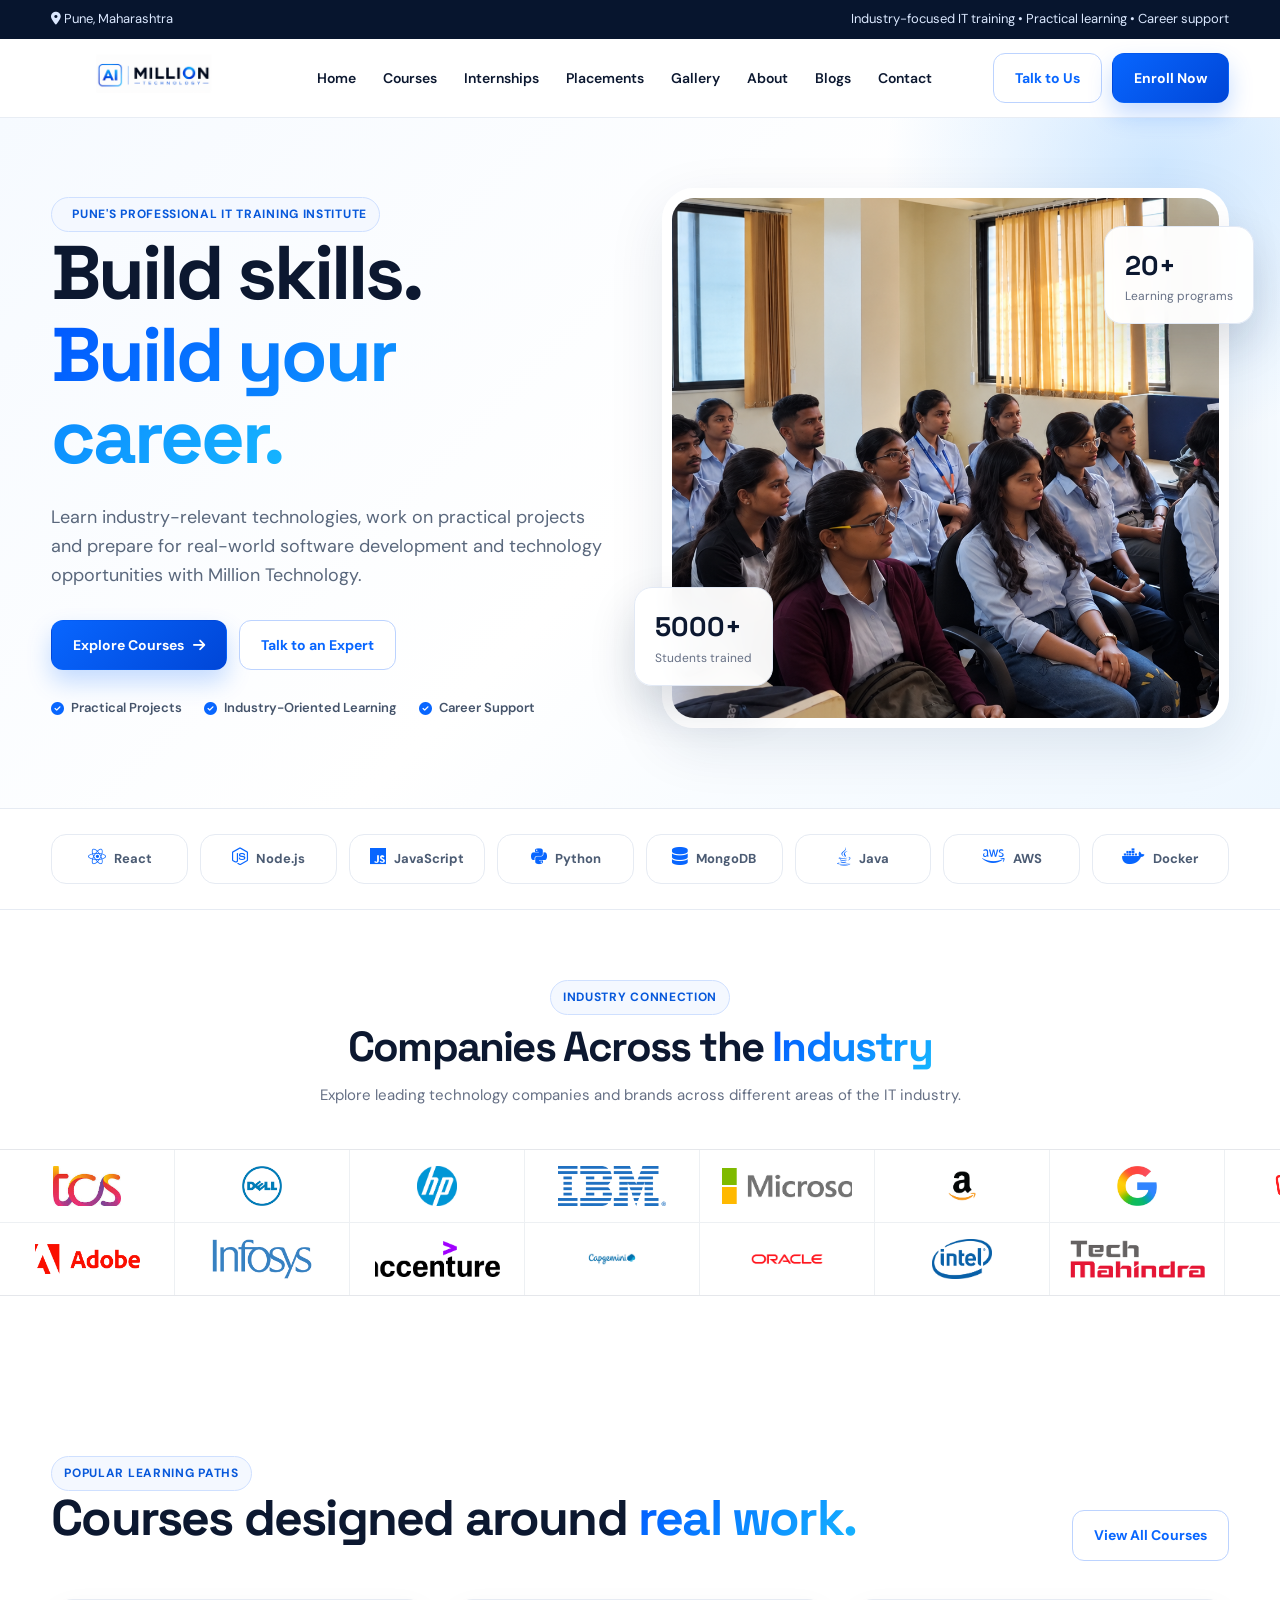
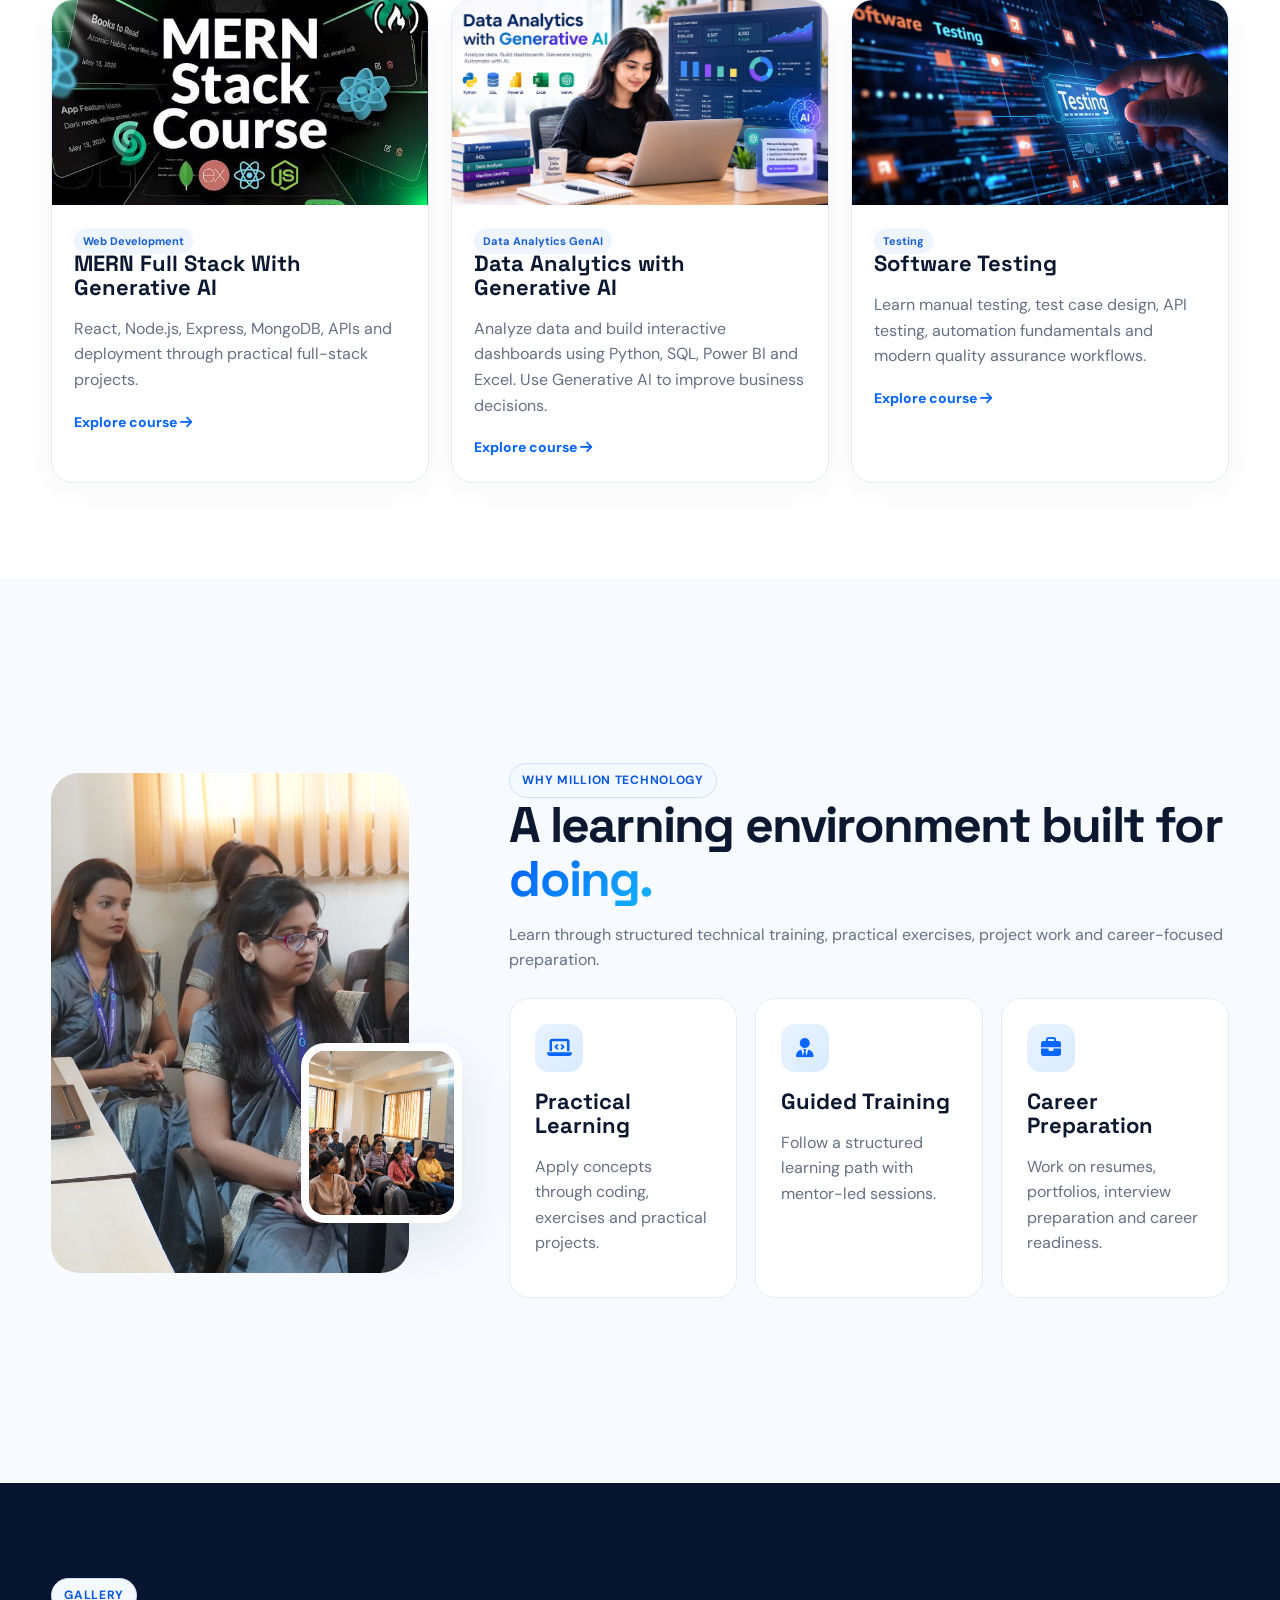
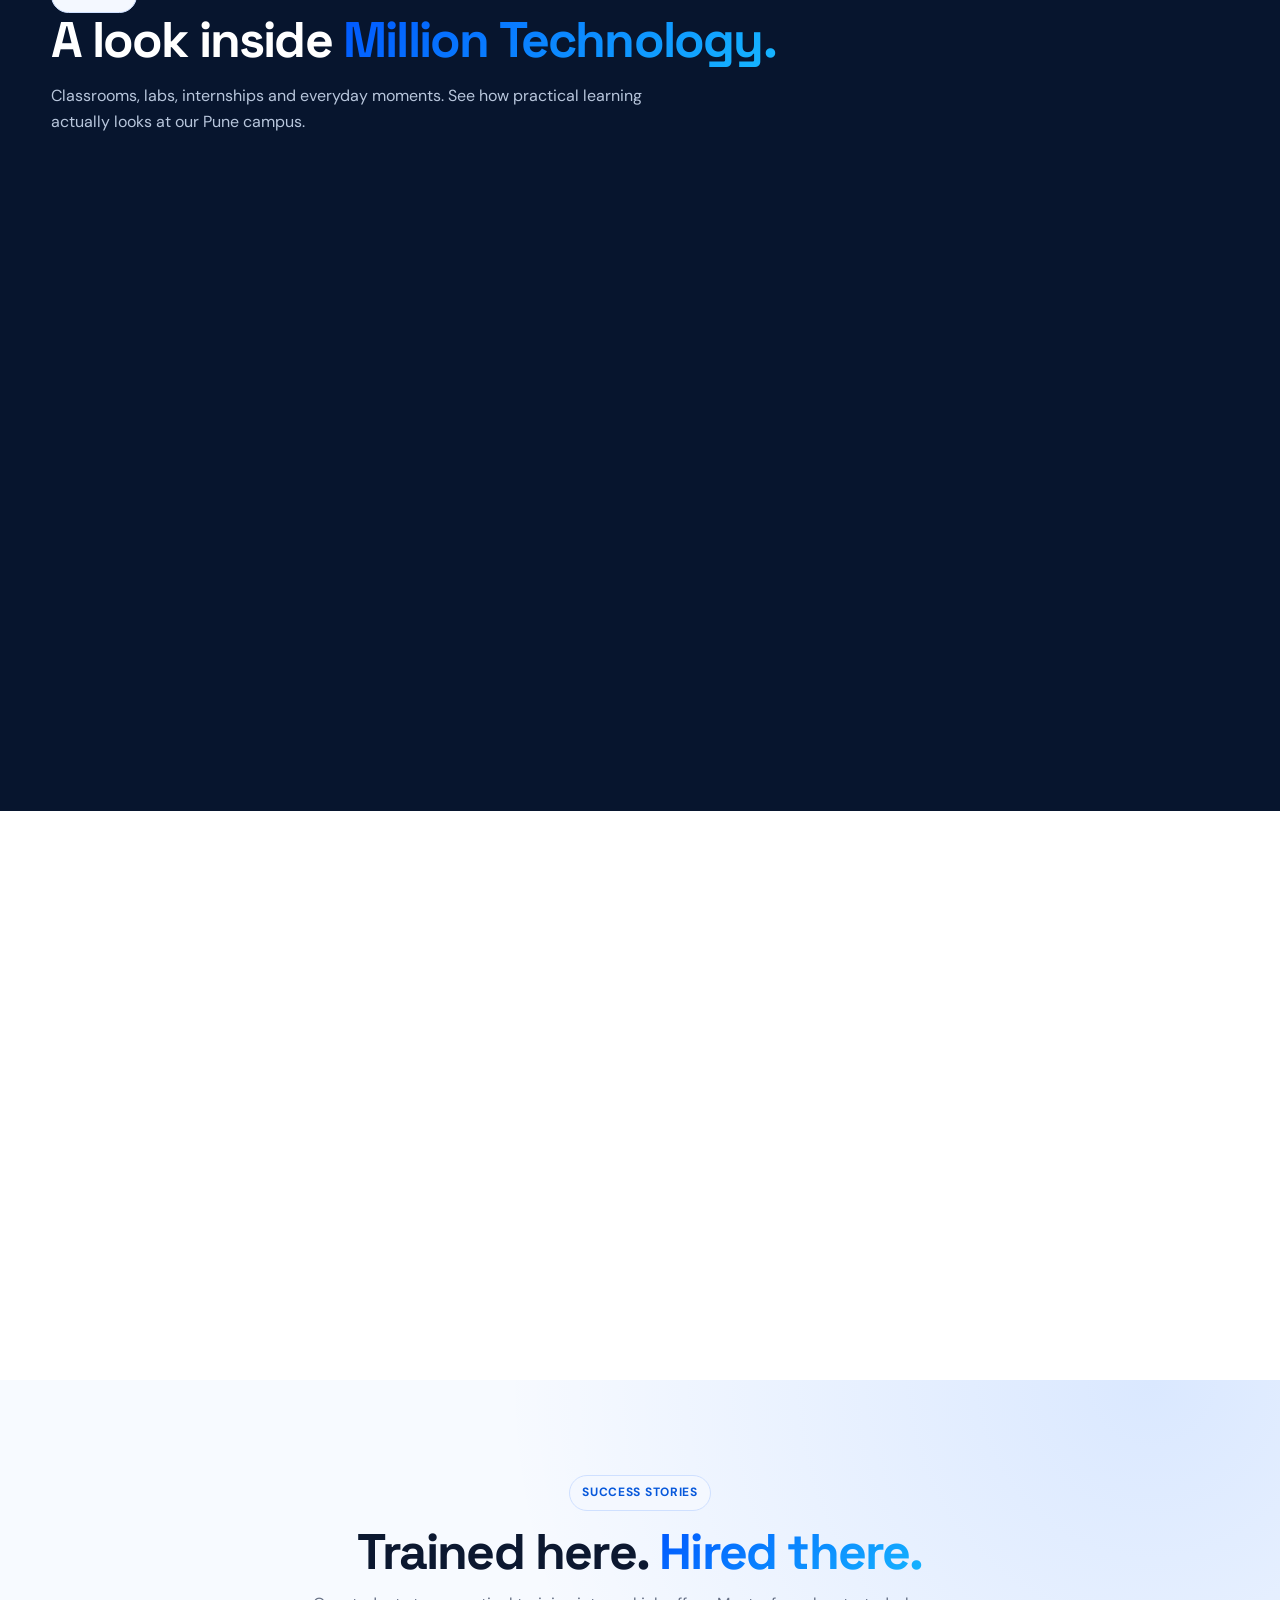
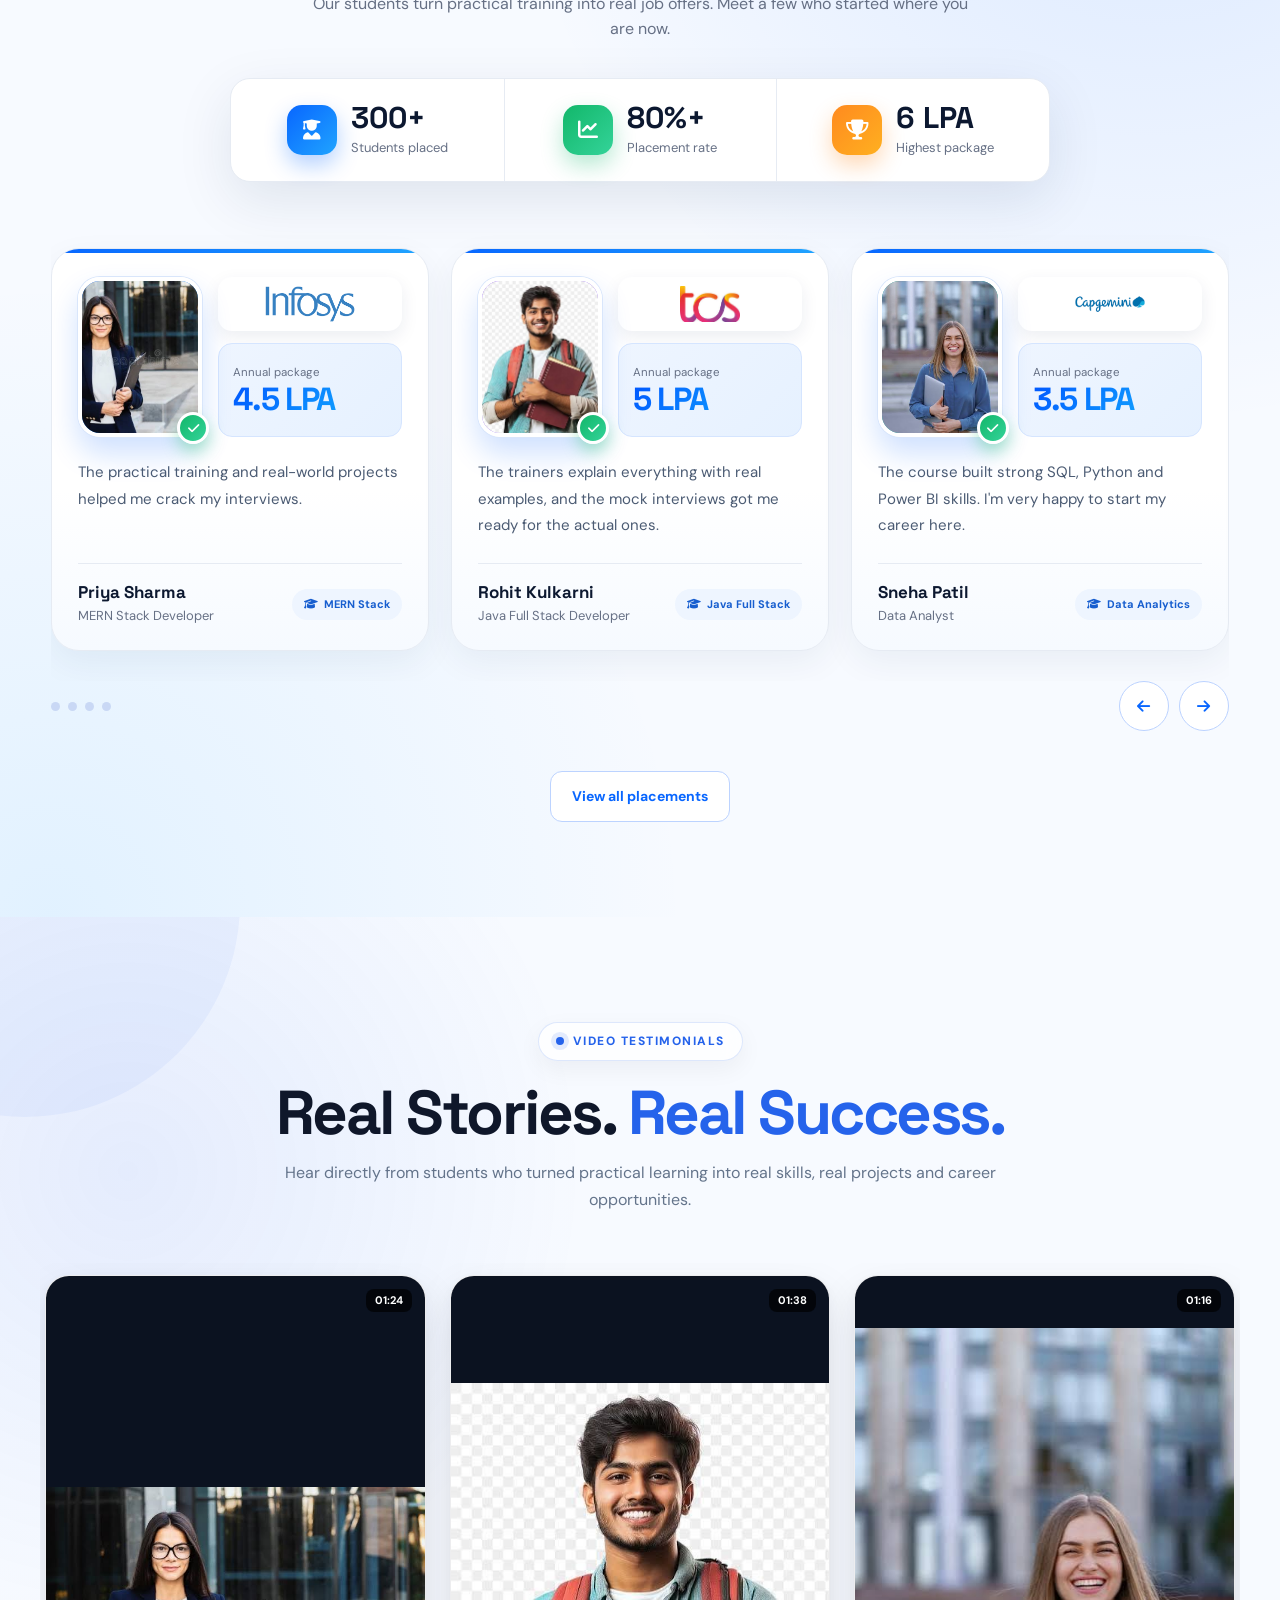
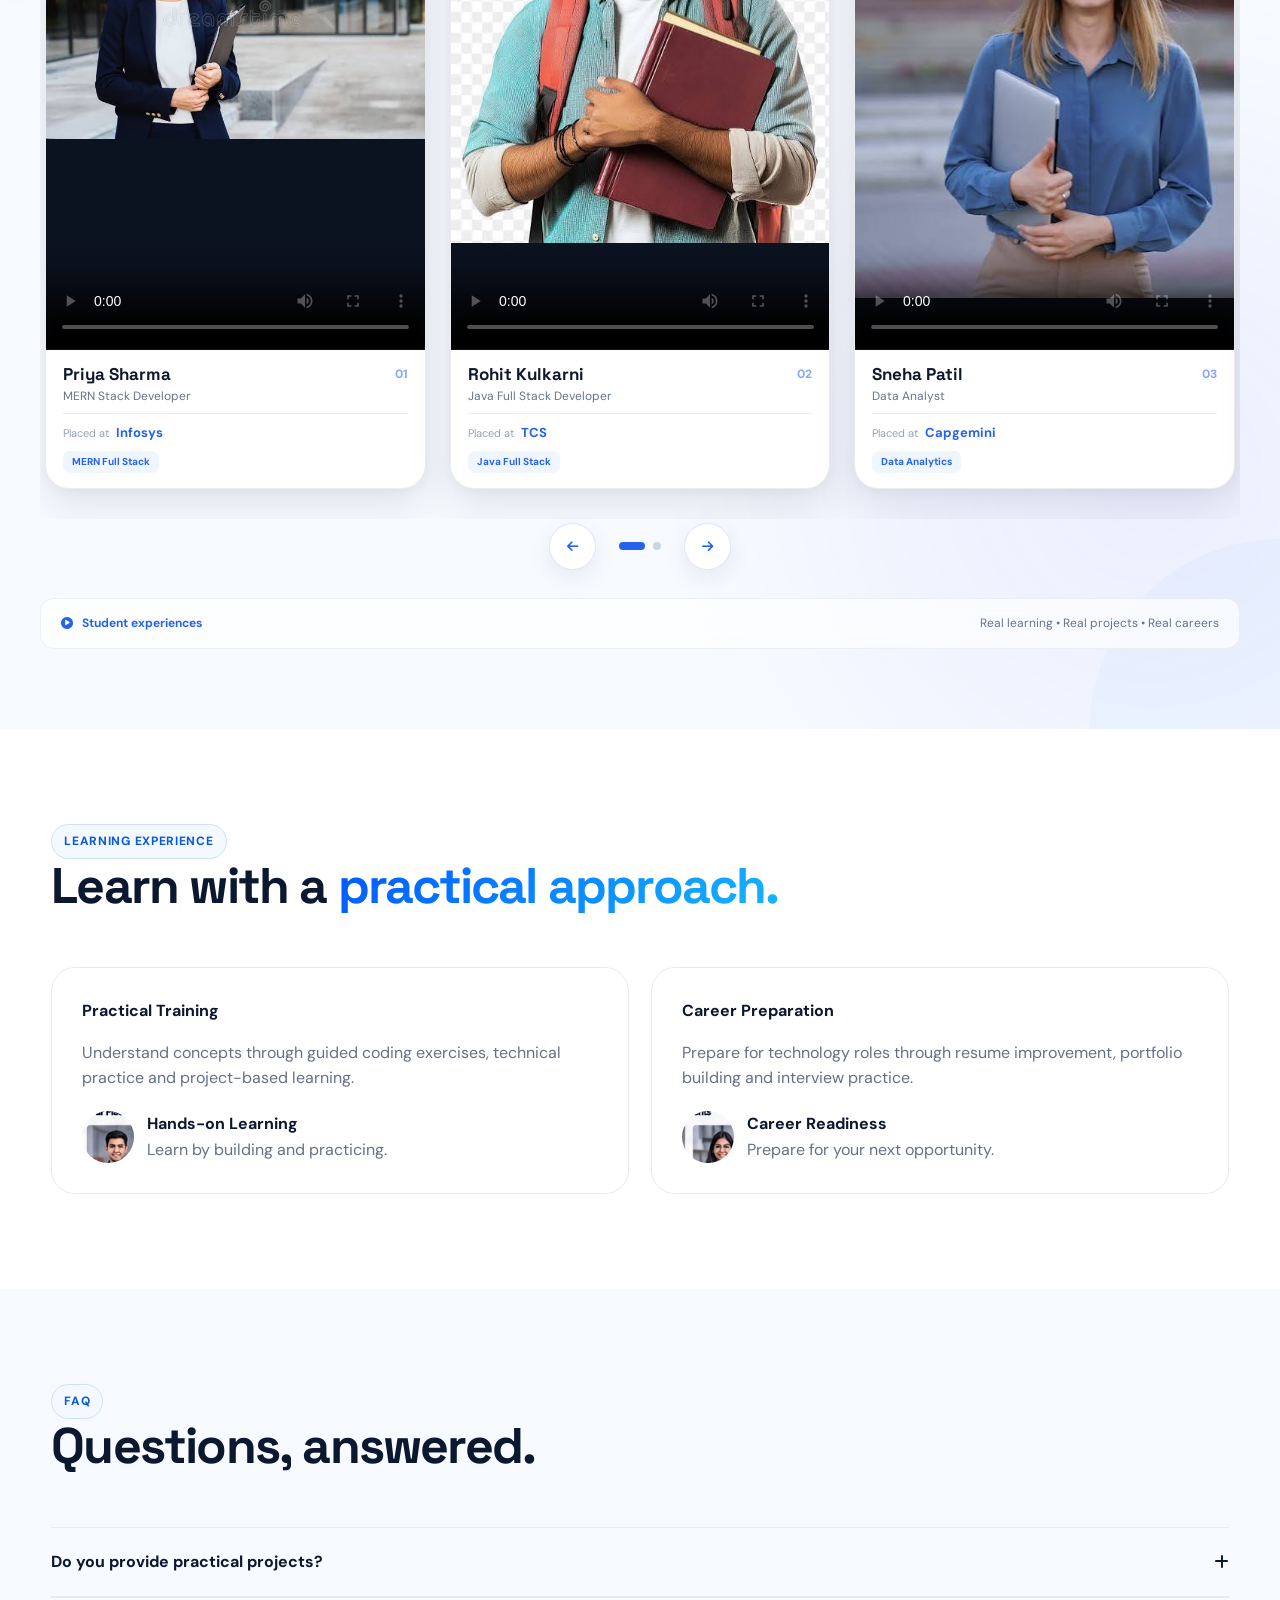
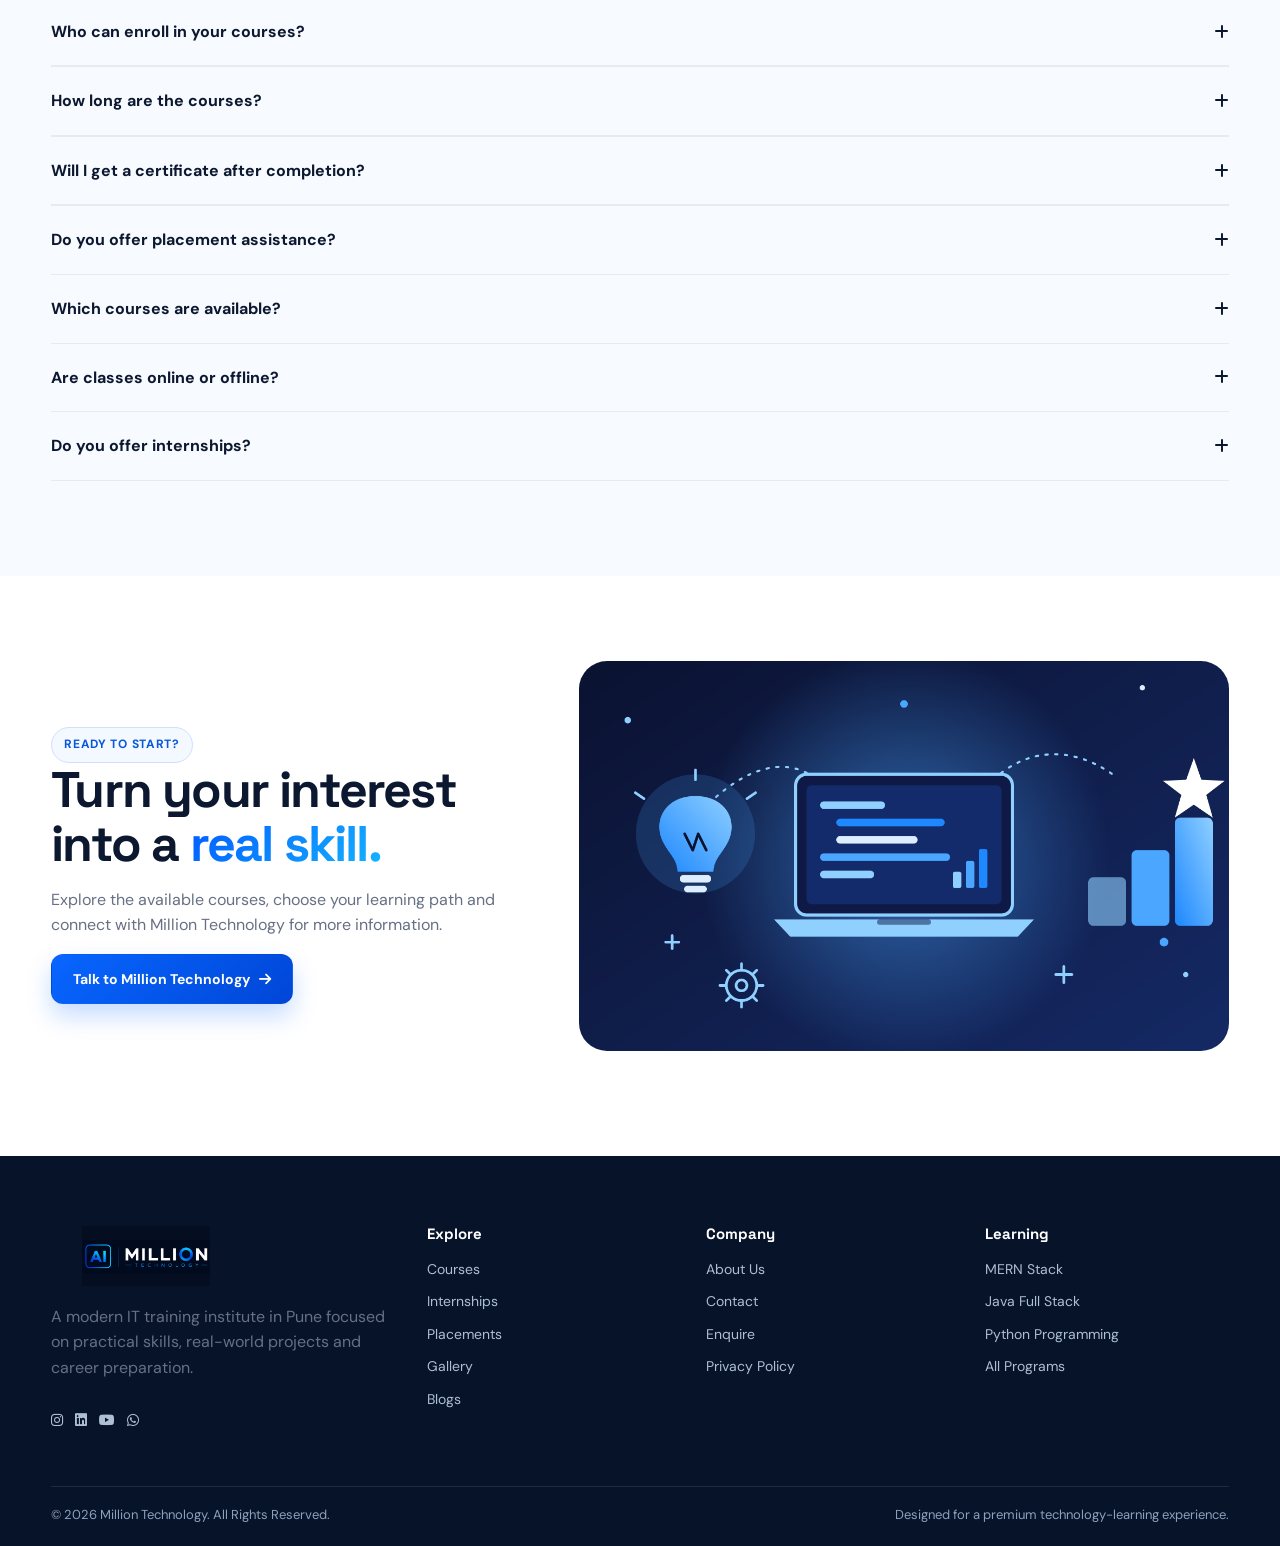
==== commit 6678b189: "ankita" ====
--- a/index.html
+++ b/index.html
@@ -490,7 +490,7 @@
                             </span>
 
                             <h3>
-                                MERN Full Stack
+                                MERN Full Stack With Generative AI 
                             </h3>
 
                             <p class="muted">
@@ -513,73 +513,85 @@
 
 
 
-                    <!-- JAVA -->
-
-                    <article class="card reveal">
-
-                        <img class="course-img" src="assets/images/classroom-3.jpg" alt="Java Full Stack training">
-
-                        <div class="card-body">
-
-                            <span class="pill">
-                                Programming
-                            </span>
-
-                            <h3>
-                                Java Full Stack
-                            </h3>
-
-                            <p class="muted">
-                                Java, Spring Boot, SQL and web
-                                development with structured
-                                project-based learning.
-                            </p>
-
-                            <a class="card-link" href="course-details.html?course=Java%20Full%20Stack">
-
-                                Explore course
-                                <i class="fa-solid fa-arrow-right"></i>
-
-                            </a>
-
-                        </div>
-
-                    </article>
-
-
-
-                    <!-- PYTHON -->
-
-                    <article class="card reveal">
-
-                        <img class="course-img" src="assets/images/students-2.jpg" alt="Python Programming training">
-
-                        <div class="card-body">
-
-                            <span class="pill">
-                                Programming
-                            </span>
-
-                            <h3>
-                                Python Programming
-                            </h3>
-
-                            <p class="muted">
-                                Python fundamentals, OOP, APIs,
-                                automation and practical application
-                                development.
-                            </p>
-
-                            <a class="card-link" href="course-details.html?course=Python%20Programming">
-
-                                Explore course
-                                <i class="fa-solid fa-arrow-right"></i>
-
-                            </a>
-
-                        </div>
-
-                    </article>
+                    <!-- Data Analyst -->
+
+                    
+<article class="card reveal">
+
+    <img
+        class="course-img"
+        src="assets/images/hero-data-analytics.png"
+        alt="Data Analytics with Generative AI training"
+    >
+
+    <div class="card-body">
+
+        <span class="pill">
+            Data Analytics GenAI
+        </span>
+
+        <h3>
+            Data Analytics with Generative AI
+        </h3>
+
+        <p class="muted">
+            Analyze data and build interactive dashboards using
+            Python, SQL, Power BI and Excel. Use Generative AI
+            to improve business decisions.
+        </p>
+        <a
+            class="card-link"
+            href="course-details.html?course=Data%20Analytics%20with%20Generative%20AI"
+        >
+            Explore course
+            <i class="fa-solid fa-arrow-right"></i>
+        </a>
+
+    </div>
+
+</article>
+
+
+
+
+                    <!-- software testing-->
+
+                    
+<article class="card reveal">
+
+    <img
+        class="course-img"
+        src="assets/images/lab-2.jpg"
+        alt="Software Testing training"
+    >
+
+    <div class="card-body">
+
+        <span class="pill">
+            Testing
+        </span>
+
+        <h3>
+            Software Testing
+        </h3>
+
+        <p class="muted">
+            Learn manual testing, test case design, API testing,
+            automation fundamentals and modern quality assurance
+            workflows.
+        </p>
+
+        <a
+            class="card-link"
+            href="course-details.html?course=Software%20Testing"
+        >
+            Explore course
+            <i class="fa-solid fa-arrow-right"></i>
+        </a>
+
+    </div>
+
+</article>
 
 
                 </div>
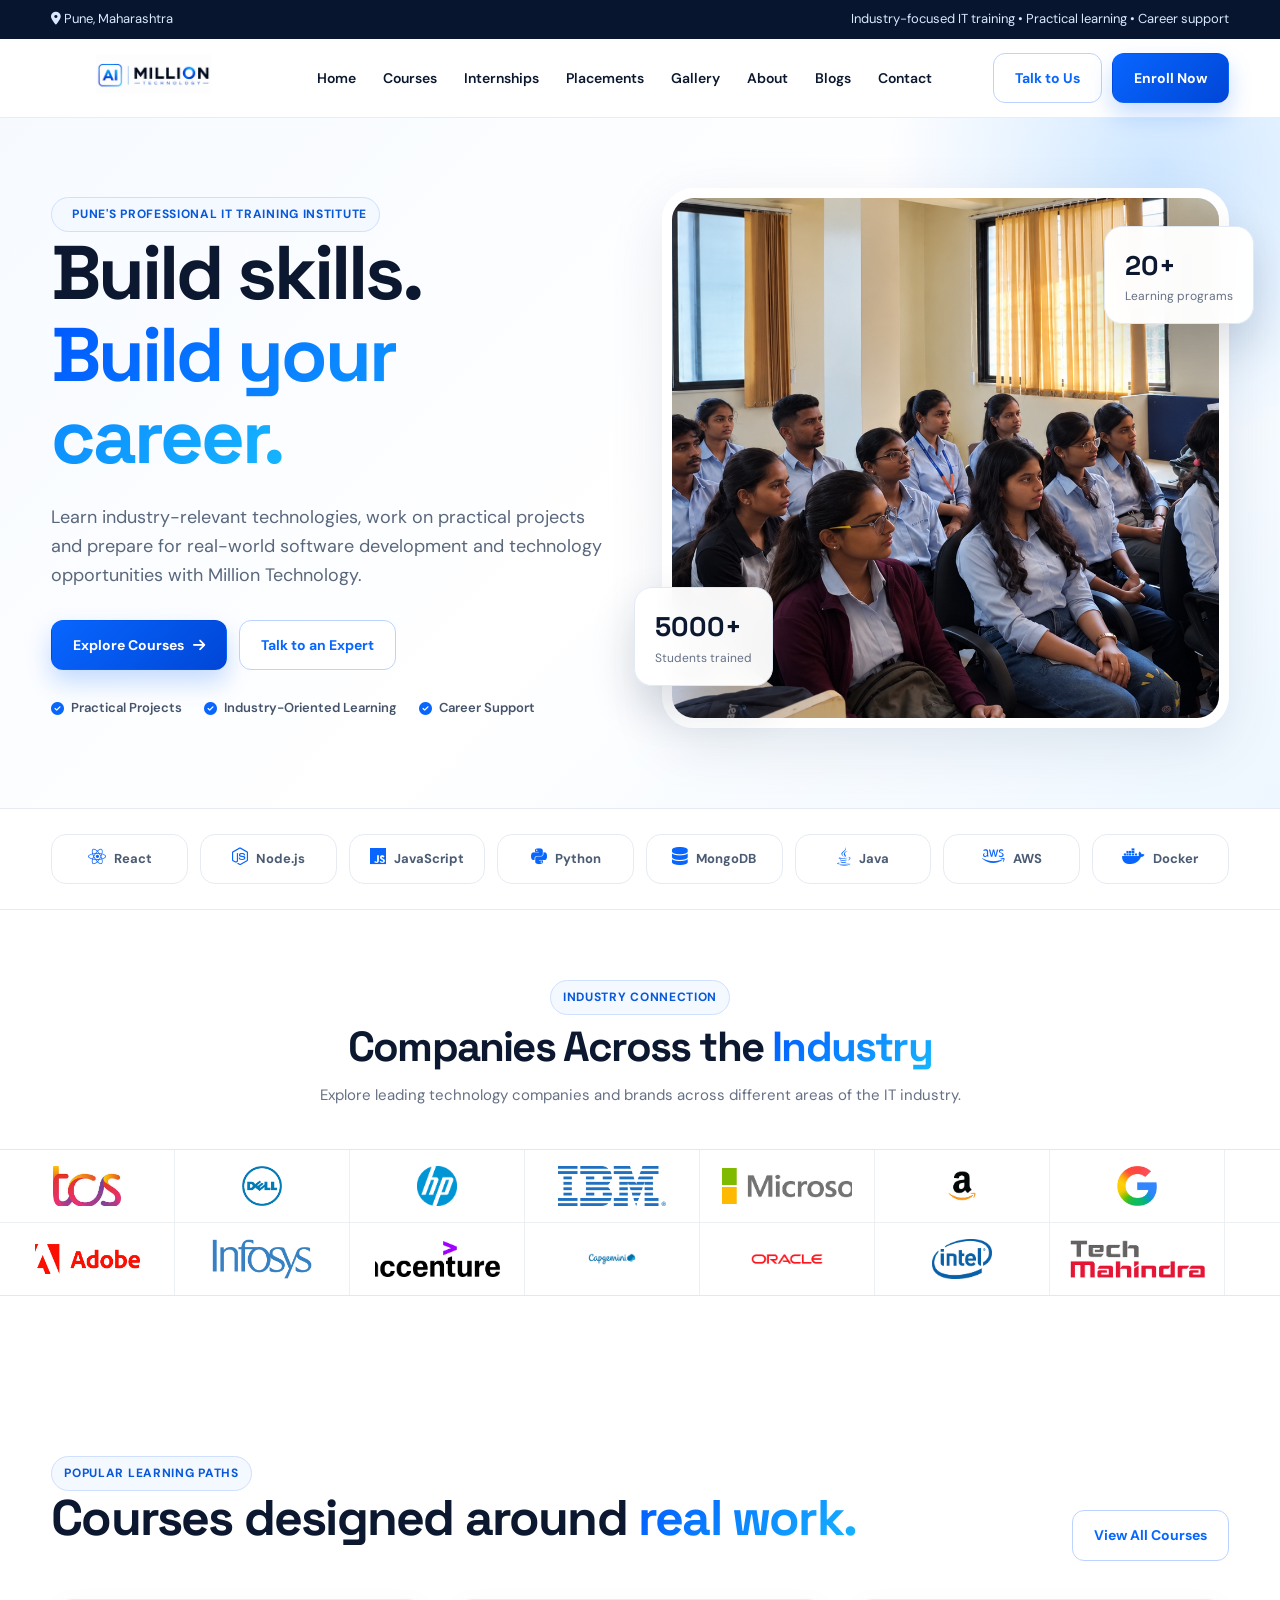
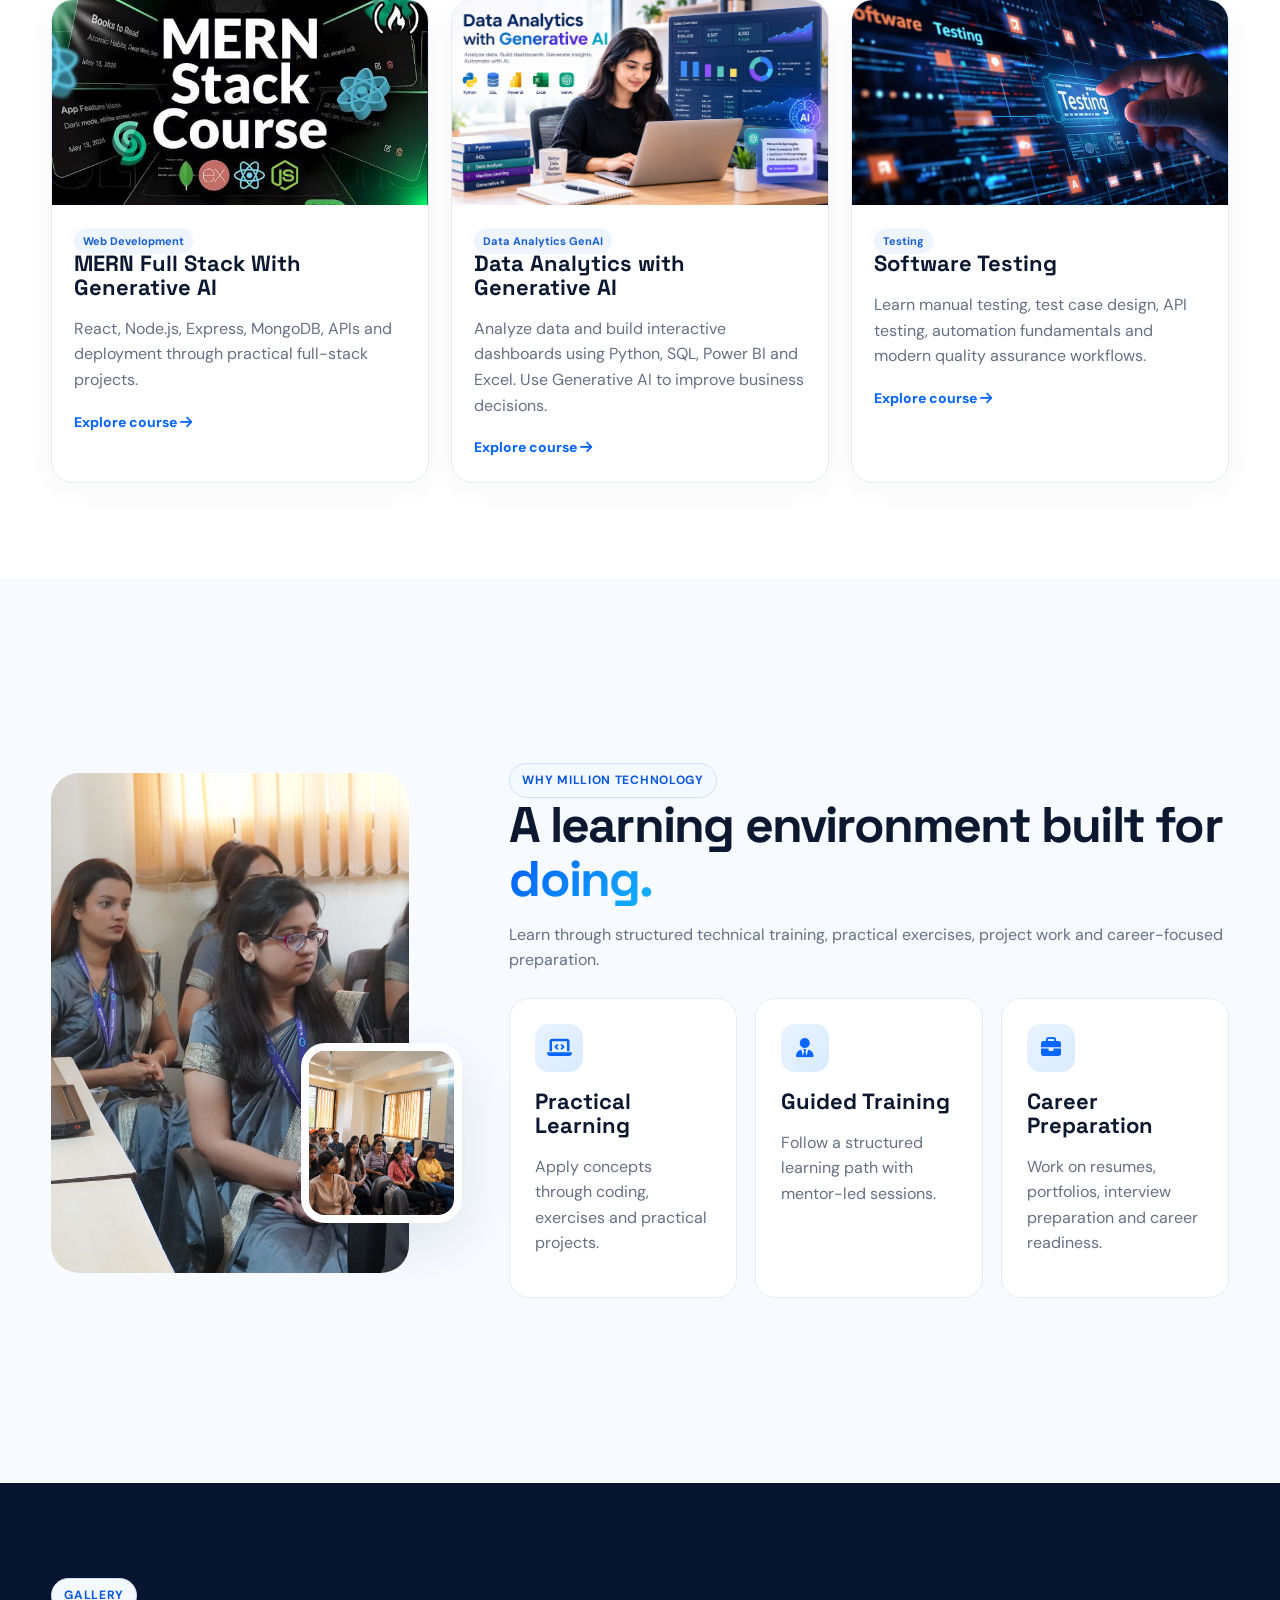
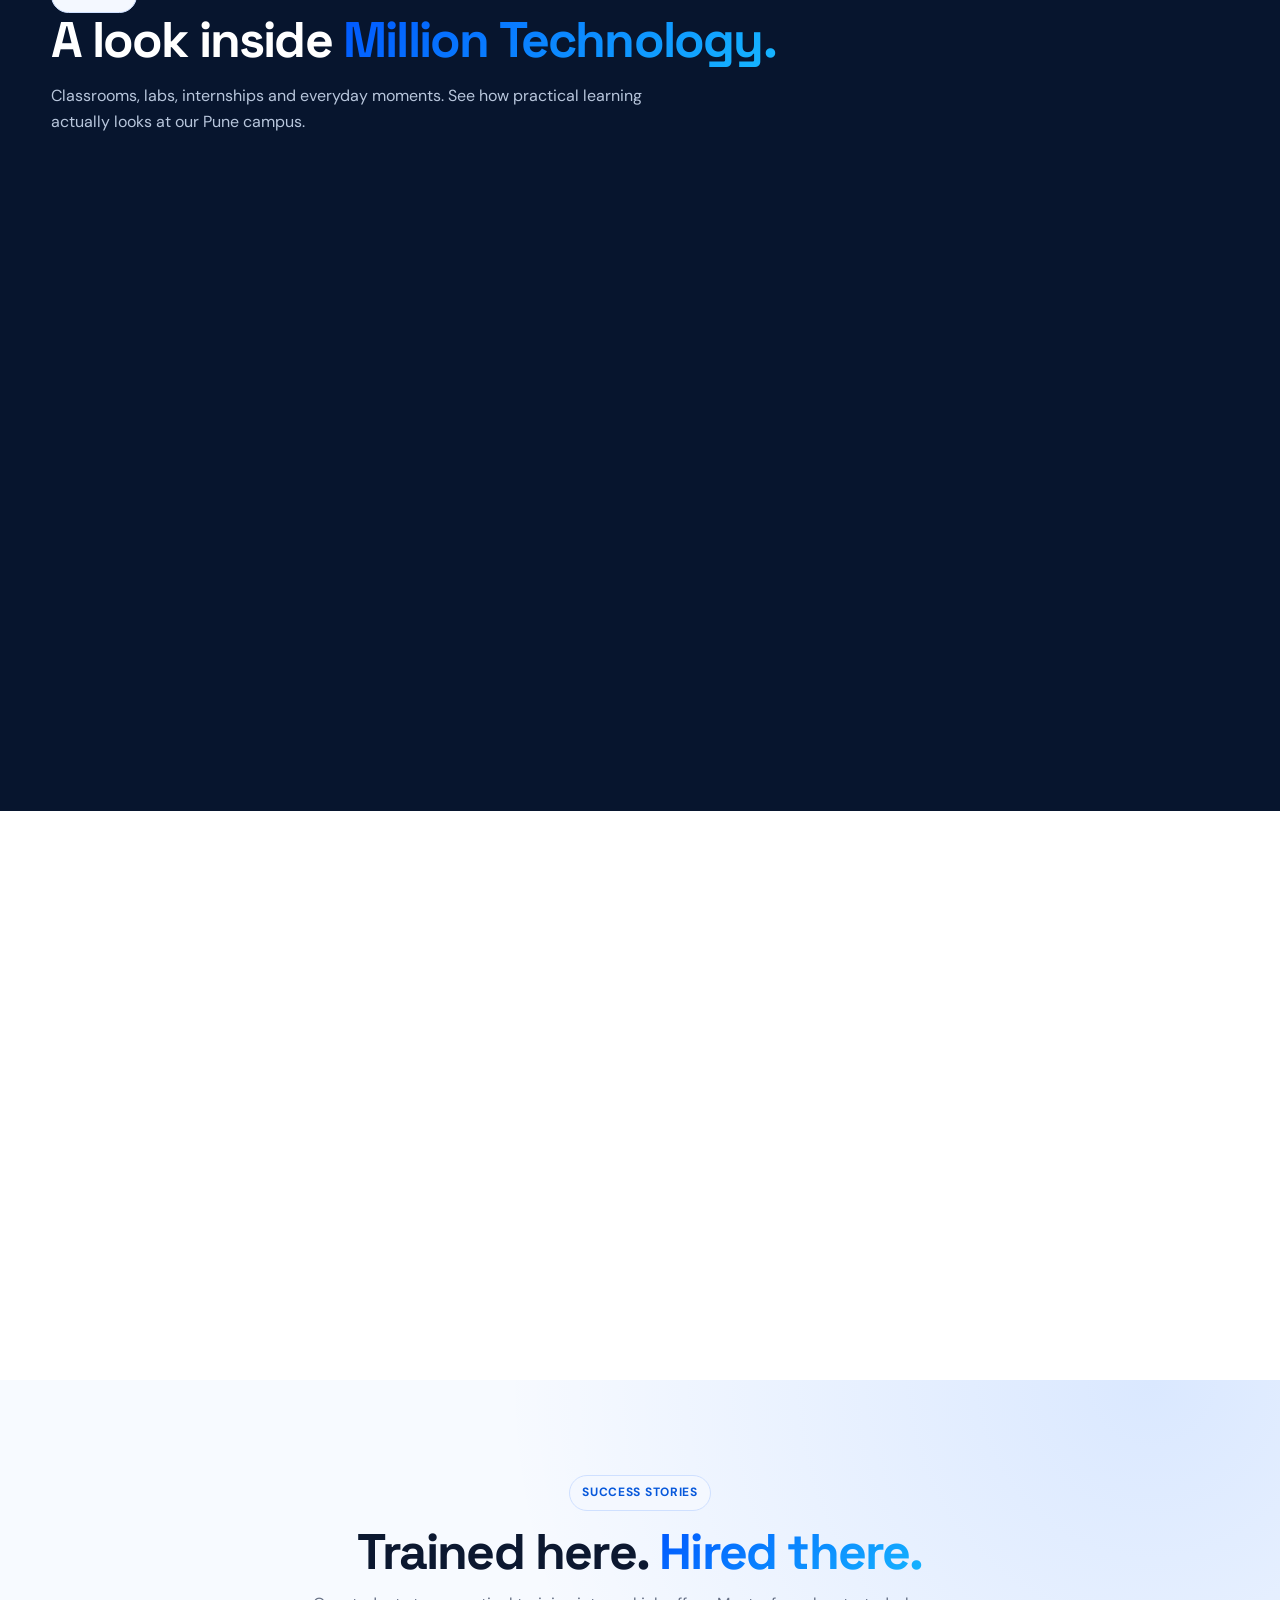
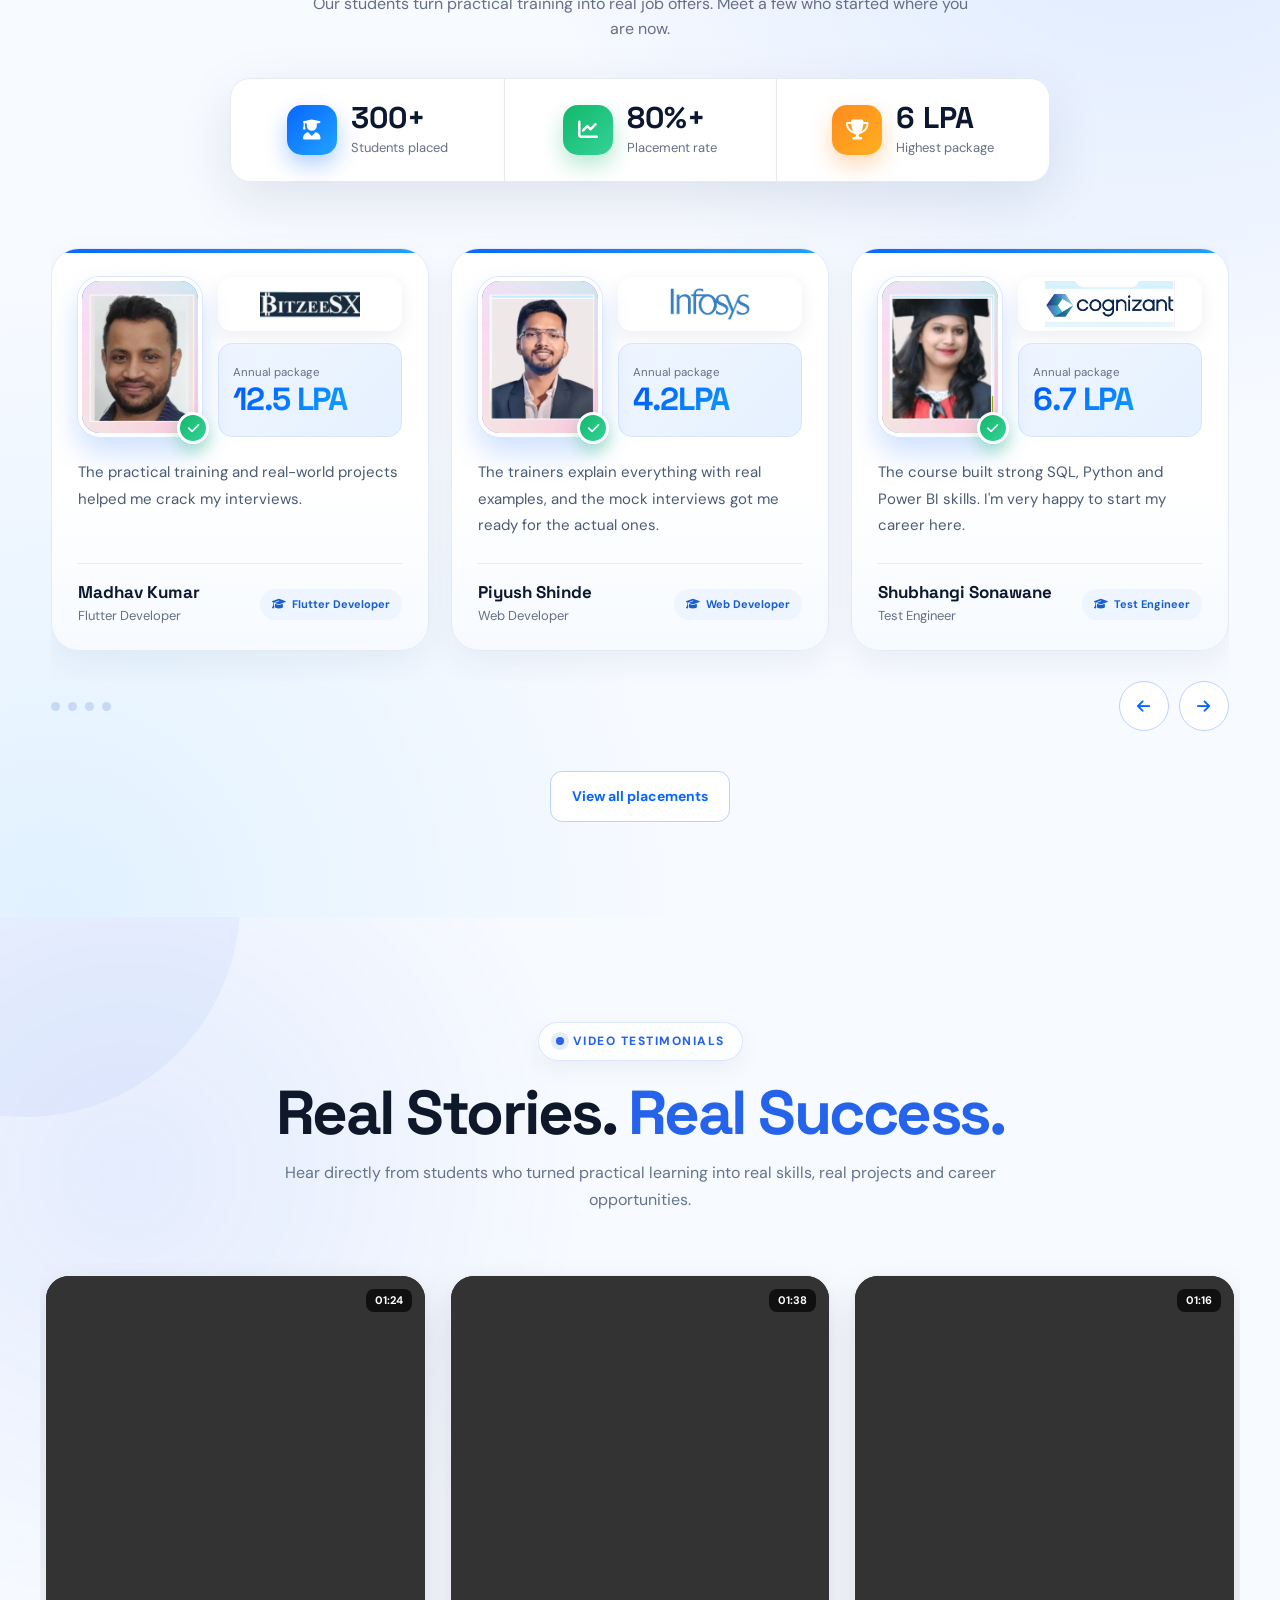
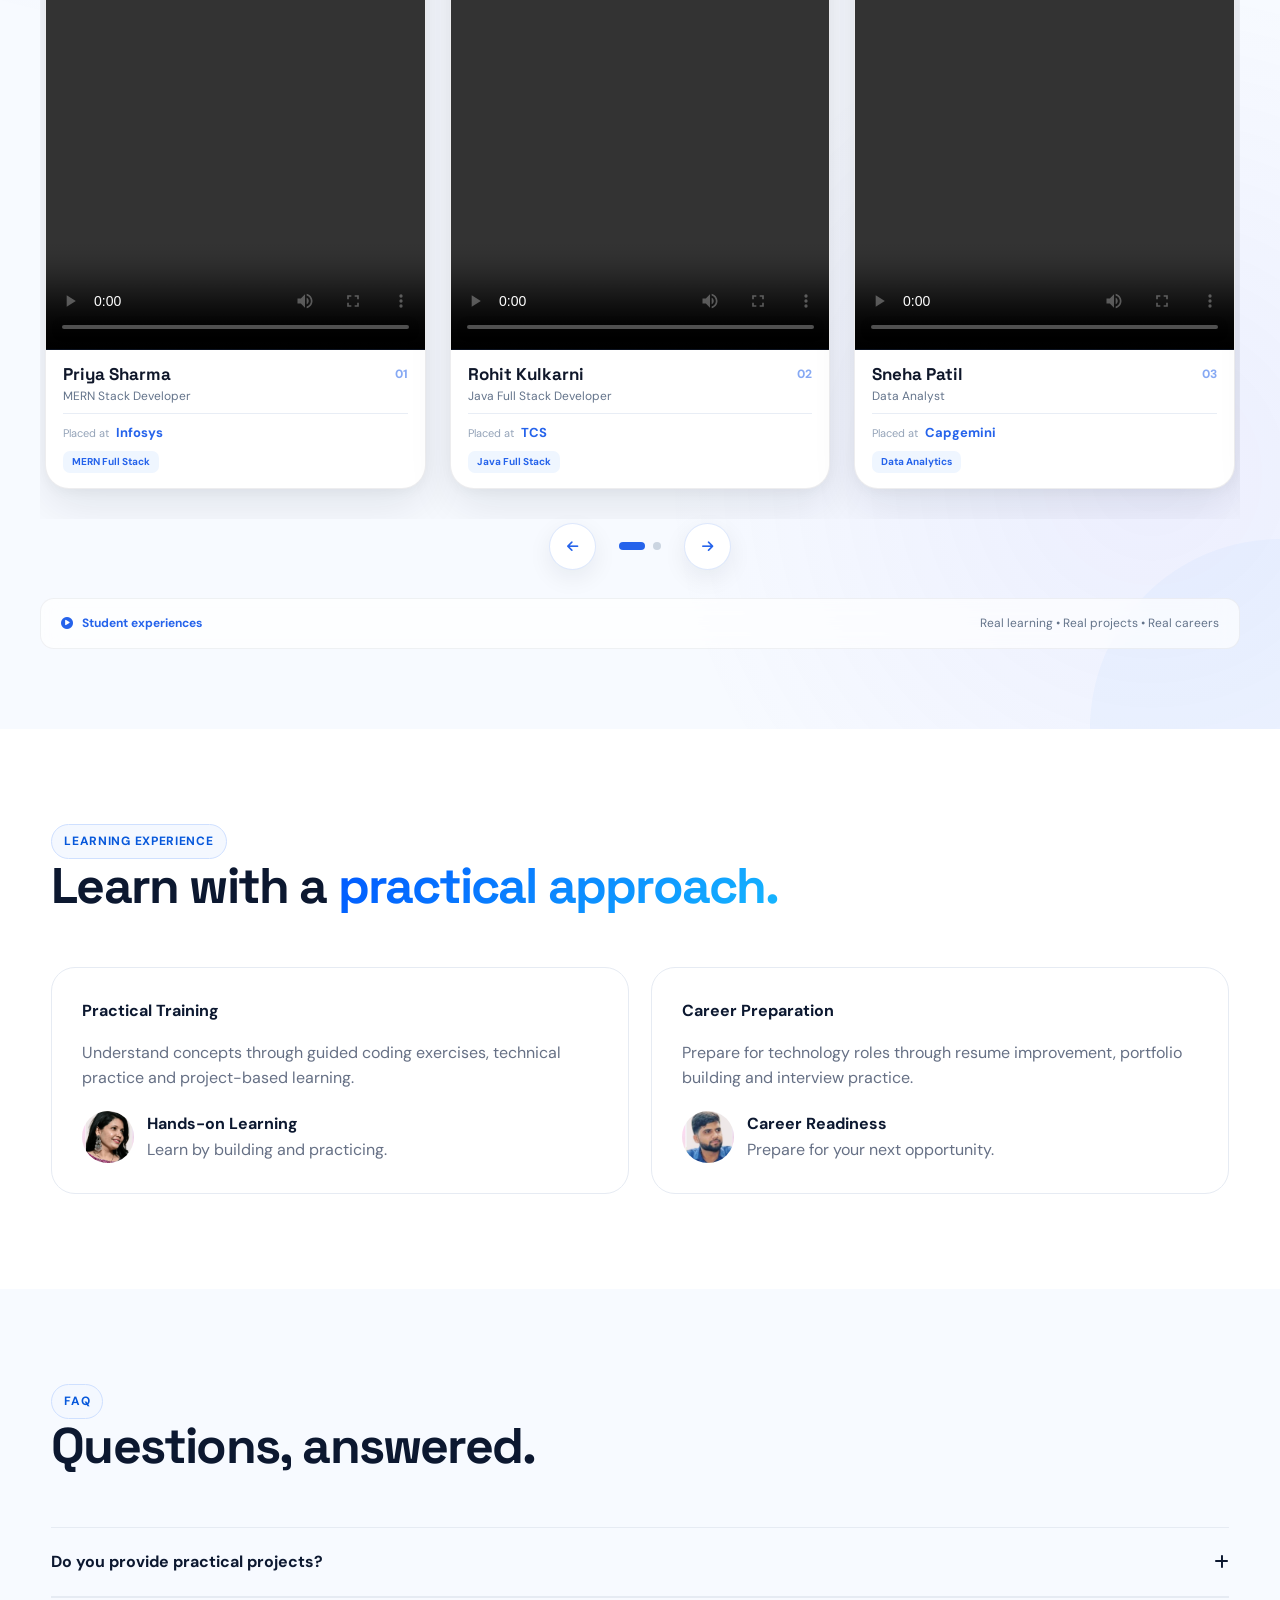
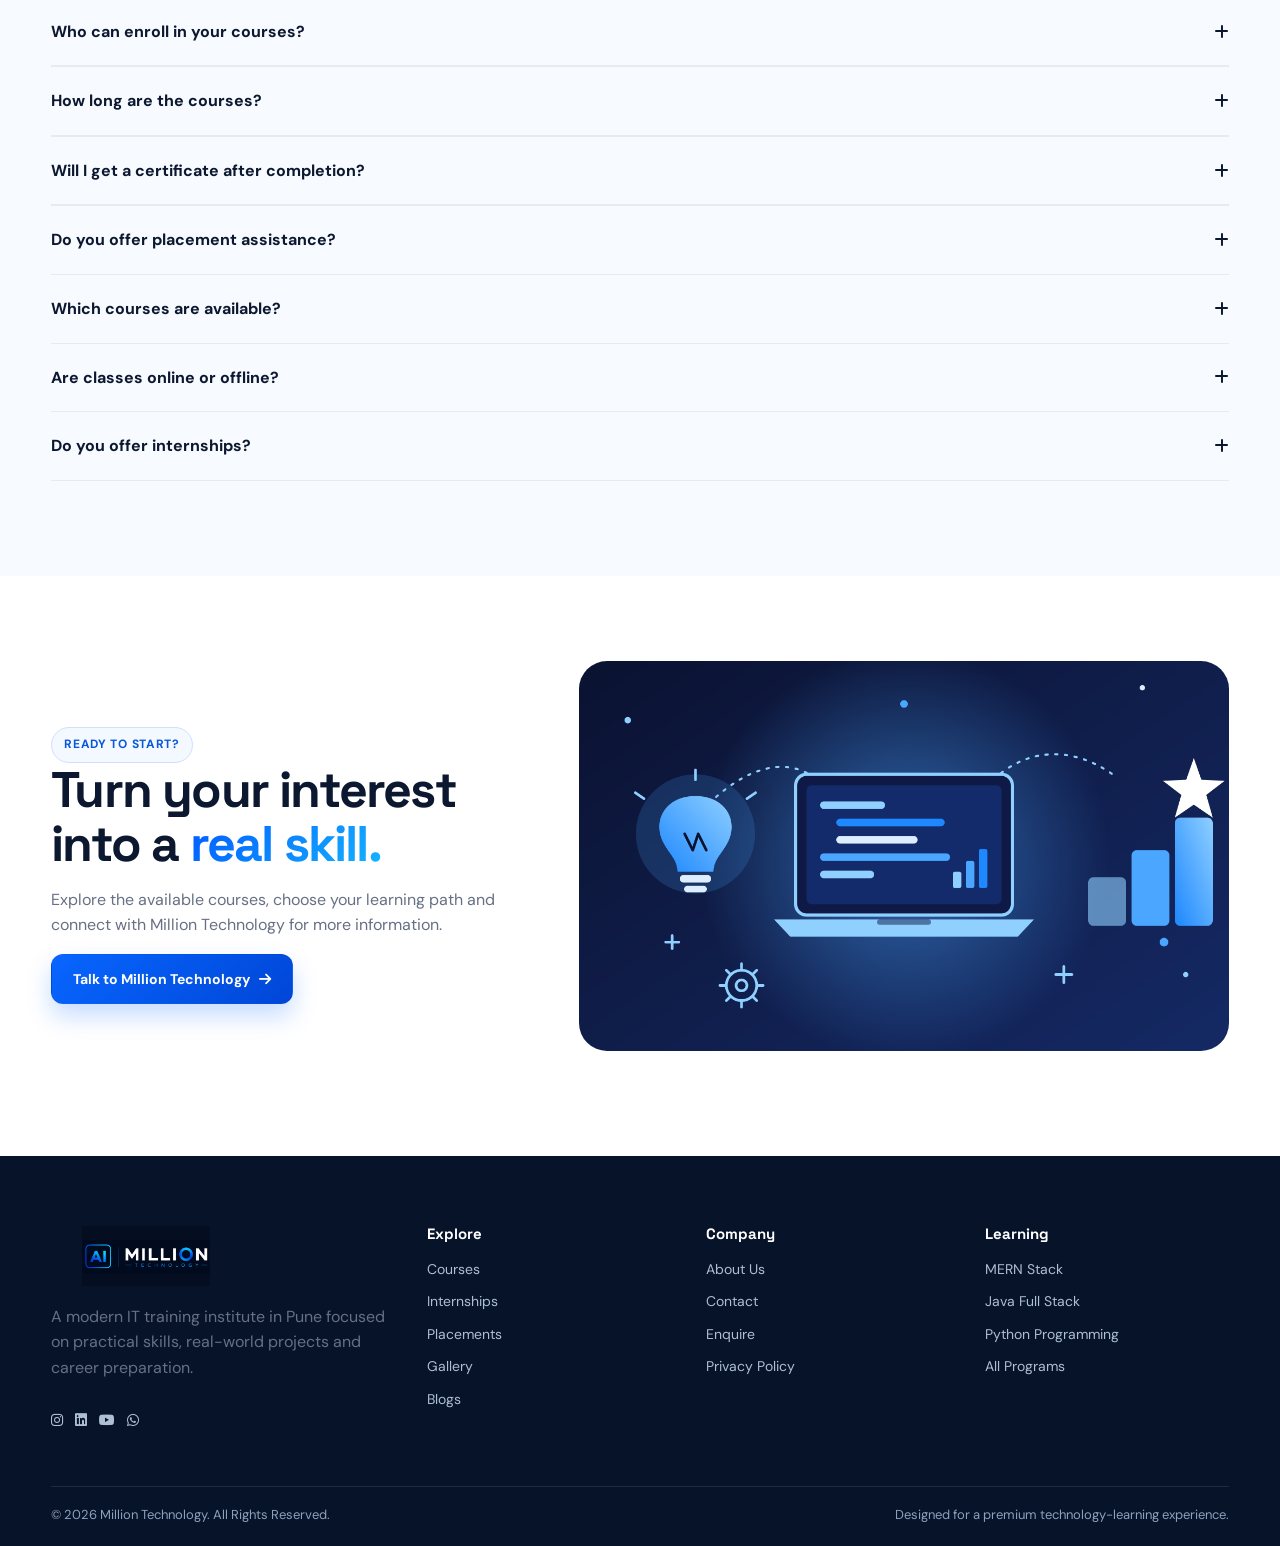
==== commit bb887de3: "ankita" ====
--- a/index.html
+++ b/index.html
@@ -897,24 +897,24 @@
                             <article class="ps-card">
                                 <div class="ps-top">
                                     <div class="ps-photo">
-                                        <div class="ps-frame"><span><img src="assets/images/student.place4.jpg"
+                                        <div class="ps-frame"><span><img src="assets/images/placement-6..jpg"
                                                     alt=""></span></div>
                                         <span class="ps-tick"><i class="fa-solid fa-check"></i></span>
                                     </div>
                                     <div class="ps-side">
                                         <div class="ps-logobox"><img style="--w:100px;--h:36px"
-                                                src="assets/images/company10.png" alt="Infosys"></div>
-                                        <div class="ps-pay"><small>Annual package</small><strong>4.5 LPA</strong></div>
+                                                src="assets/images/company8.jpg" alt="BITZEESX"></div>
+                                        <div class="ps-pay"><small>Annual package</small><strong>12.5 LPA</strong></div>
                                     </div>
                                 </div>
                                 <blockquote>The practical training and real-world projects helped me crack my
                                     interviews.</blockquote>
                                 <div class="ps-foot">
                                     <div>
-                                        <h3>Priya Sharma</h3>
-                                        <p>MERN Stack Developer</p>
-                                    </div>
-                                    <span class="ps-course"><i class="fa-solid fa-graduation-cap"></i> MERN Stack</span>
+                                        <h3>Madhav Kumar</h3>
+                                        <p>Flutter Developer</p>
+                                    </div>
+                                    <span class="ps-course"><i class="fa-solid fa-graduation-cap"></i>Flutter Developer</span>
                                 </div>
                             </article>
 
@@ -922,25 +922,24 @@
                             <article class="ps-card">
                                 <div class="ps-top">
                                     <div class="ps-photo">
-                                        <div class="ps-frame"><span><img src="assets/images/student.place.jpg"
+                                        <div class="ps-frame"><span><img src="assets/images/placement2.jpg"
                                                     alt=""></span></div>
                                         <span class="ps-tick"><i class="fa-solid fa-check"></i></span>
                                     </div>
                                     <div class="ps-side">
                                         <div class="ps-logobox"><img style="--w:80px;--h:36px"
-                                                src="assets/images/company1.jpg" alt="TCS"></div>
-                                        <div class="ps-pay"><small>Annual package</small><strong>5 LPA</strong></div>
+                                                src="assets/images/company10.png" alt="Infosys"></div>
+                                        <div class="ps-pay"><small>Annual package</small><strong>4.2LPA</strong></div>
                                     </div>
                                 </div>
                                 <blockquote>The trainers explain everything with real examples, and the mock interviews
                                     got me ready for the actual ones.</blockquote>
                                 <div class="ps-foot">
                                     <div>
-                                        <h3>Rohit Kulkarni</h3>
-                                        <p>Java Full Stack Developer</p>
-                                    </div>
-                                    <span class="ps-course"><i class="fa-solid fa-graduation-cap"></i> Java Full
-                                        Stack</span>
+                                        <h3>Piyush Shinde</h3>
+                                        <p>Web Developer</p>
+                                    </div>
+                                    <span class="ps-course"><i class="fa-solid fa-graduation-cap"></i>Web Developer</span>
                                 </div>
                             </article>
 
@@ -948,25 +947,25 @@
                             <article class="ps-card">
                                 <div class="ps-top">
                                     <div class="ps-photo">
-                                        <div class="ps-frame"><span><img src="assets/images/student.place2.jpg"
+                                        <div class="ps-frame"><span><img src="assets/images/placement7.jpg"
                                                     alt=""></span></div>
                                         <span class="ps-tick"><i class="fa-solid fa-check"></i></span>
                                     </div>
                                     <div class="ps-side">
                                         <div class="ps-logobox"><img style="--w:130px;--h:60px"
-                                                src="assets/images/company12.png" alt="Capgemini"></div>
-                                        <div class="ps-pay"><small>Annual package</small><strong>3.5 LPA</strong></div>
+                                                src="assets/images/company16.jpg" alt="Cognizant"></div>
+                                        <div class="ps-pay"><small>Annual package</small><strong>6.7 LPA</strong></div>
                                     </div>
                                 </div>
                                 <blockquote>The course built strong SQL, Python and Power BI skills. I'm very happy to
                                     start my career here.</blockquote>
                                 <div class="ps-foot">
                                     <div>
-                                        <h3>Sneha Patil</h3>
-                                        <p>Data Analyst</p>
-                                    </div>
-                                    <span class="ps-course"><i class="fa-solid fa-graduation-cap"></i> Data
-                                        Analytics</span>
+                                        <h3>Shubhangi Sonawane</h3>
+                                        <p>Test Engineer</p>
+                                    </div>
+                                    <span class="ps-course"><i class="fa-solid fa-graduation-cap"></i> Test
+                                        Engineer</span>
                                 </div>
                             </article>
 
@@ -974,24 +973,24 @@
                             <article class="ps-card">
                                 <div class="ps-top">
                                     <div class="ps-photo">
-                                        <div class="ps-frame"><span><img src="assets/images/student.place3.jpg"
+                                        <div class="ps-frame"><span><img src="assets/images/placement-2.jpg"
                                                     alt=""></span></div>
                                         <span class="ps-tick"><i class="fa-solid fa-check"></i></span>
                                     </div>
                                     <div class="ps-side">
                                         <div class="ps-logobox"><img style="--w:110px;--h:40px"
-                                                src="assets/images/company16.png" alt="Wipro"></div>
-                                        <div class="ps-pay"><small>Annual package</small><strong>4 LPA</strong></div>
+                                                src="assets/images/company12.png" alt="capgemini"></div>
+                                        <div class="ps-pay"><small>Annual package</small><strong>5.8 LPA</strong></div>
                                     </div>
                                 </div>
                                 <blockquote>I built real projects during the course, and that portfolio is what
                                     interviewers asked about most.</blockquote>
                                 <div class="ps-foot">
                                     <div>
-                                        <h3>Amit Deshmukh</h3>
-                                        <p>Python Developer</p>
-                                    </div>
-                                    <span class="ps-course"><i class="fa-solid fa-graduation-cap"></i> Python</span>
+                                        <h3>Pankaj Patil</h3>
+                                        <p>Software Developer</p>
+                                    </div>
+                                    <span class="ps-course"><i class="fa-solid fa-graduation-cap"></i>Software Developer</span>
                                 </div>
                             </article>
 
@@ -999,25 +998,24 @@
                             <article class="ps-card">
                                 <div class="ps-top">
                                     <div class="ps-photo">
-                                        <div class="ps-frame"><span><img src="assets/images/student.place2.jpg"
+                                        <div class="ps-frame"><span><img src="assets/images/placement3.jpg"
                                                     alt=""></span></div>
                                         <span class="ps-tick"><i class="fa-solid fa-check"></i></span>
                                     </div>
                                     <div class="ps-side">
                                         <div class="ps-logobox"><img style="--w:120px;--h:34px"
                                                 src="assets/images/company15.png" alt="Tech Mahindra"></div>
-                                        <div class="ps-pay"><small>Annual package</small><strong>6 LPA</strong></div>
+                                        <div class="ps-pay"><small>Annual package</small><strong>4.2LPA</strong></div>
                                     </div>
                                 </div>
                                 <blockquote>Mentors reviewed my resume and portfolio again and again until I was
                                     interview ready.</blockquote>
                                 <div class="ps-foot">
                                     <div>
-                                        <h3>Neha Joshi</h3>
-                                        <p>Software Engineer</p>
-                                    </div>
-                                    <span class="ps-course"><i class="fa-solid fa-graduation-cap"></i> Java Full
-                                        Stack</span>
+                                        <h3>Shivani Prajapat</h3>
+                                        <p>Digital Marketing</p>
+                                    </div>
+                                    <span class="ps-course"><i class="fa-solid fa-graduation-cap"></i>Digital Marketing</span>
                                 </div>
                             </article>
 
@@ -1099,7 +1097,7 @@
 
                                 <div class="vt-video">
 
-                                    <video controls preload="metadata" poster="assets/images/student.place4.jpg">
+                                    <video controls preload="metadata" >
 
                                         <source
                                             src="assets/video/video1.mp4"
@@ -1145,10 +1143,10 @@
 
                                 <div class="vt-video">
 
-                                    <video controls preload="metadata" poster="assets/images/student.place.jpg">
+                                    <video controls preload="metadata">
 
                                         <source
-                                            src="https://interactive-examples.mdn.mozilla.net/media/cc0-videos/flower.mp4"
+                                            src="assets/video/video1.mp4"
                                             type="video/mp4">
 
                                     </video>
@@ -1190,10 +1188,10 @@
 
                                 <div class="vt-video">
 
-                                    <video controls preload="metadata" poster="assets/images/student.place2.jpg">
+                                    <video controls preload="metadata">
 
                                         <source
-                                            src="https://interactive-examples.mdn.mozilla.net/media/cc0-videos/flower.mp4"
+                                            src="assets/video/video1.mp4"
                                             type="video/mp4">
 
                                     </video>
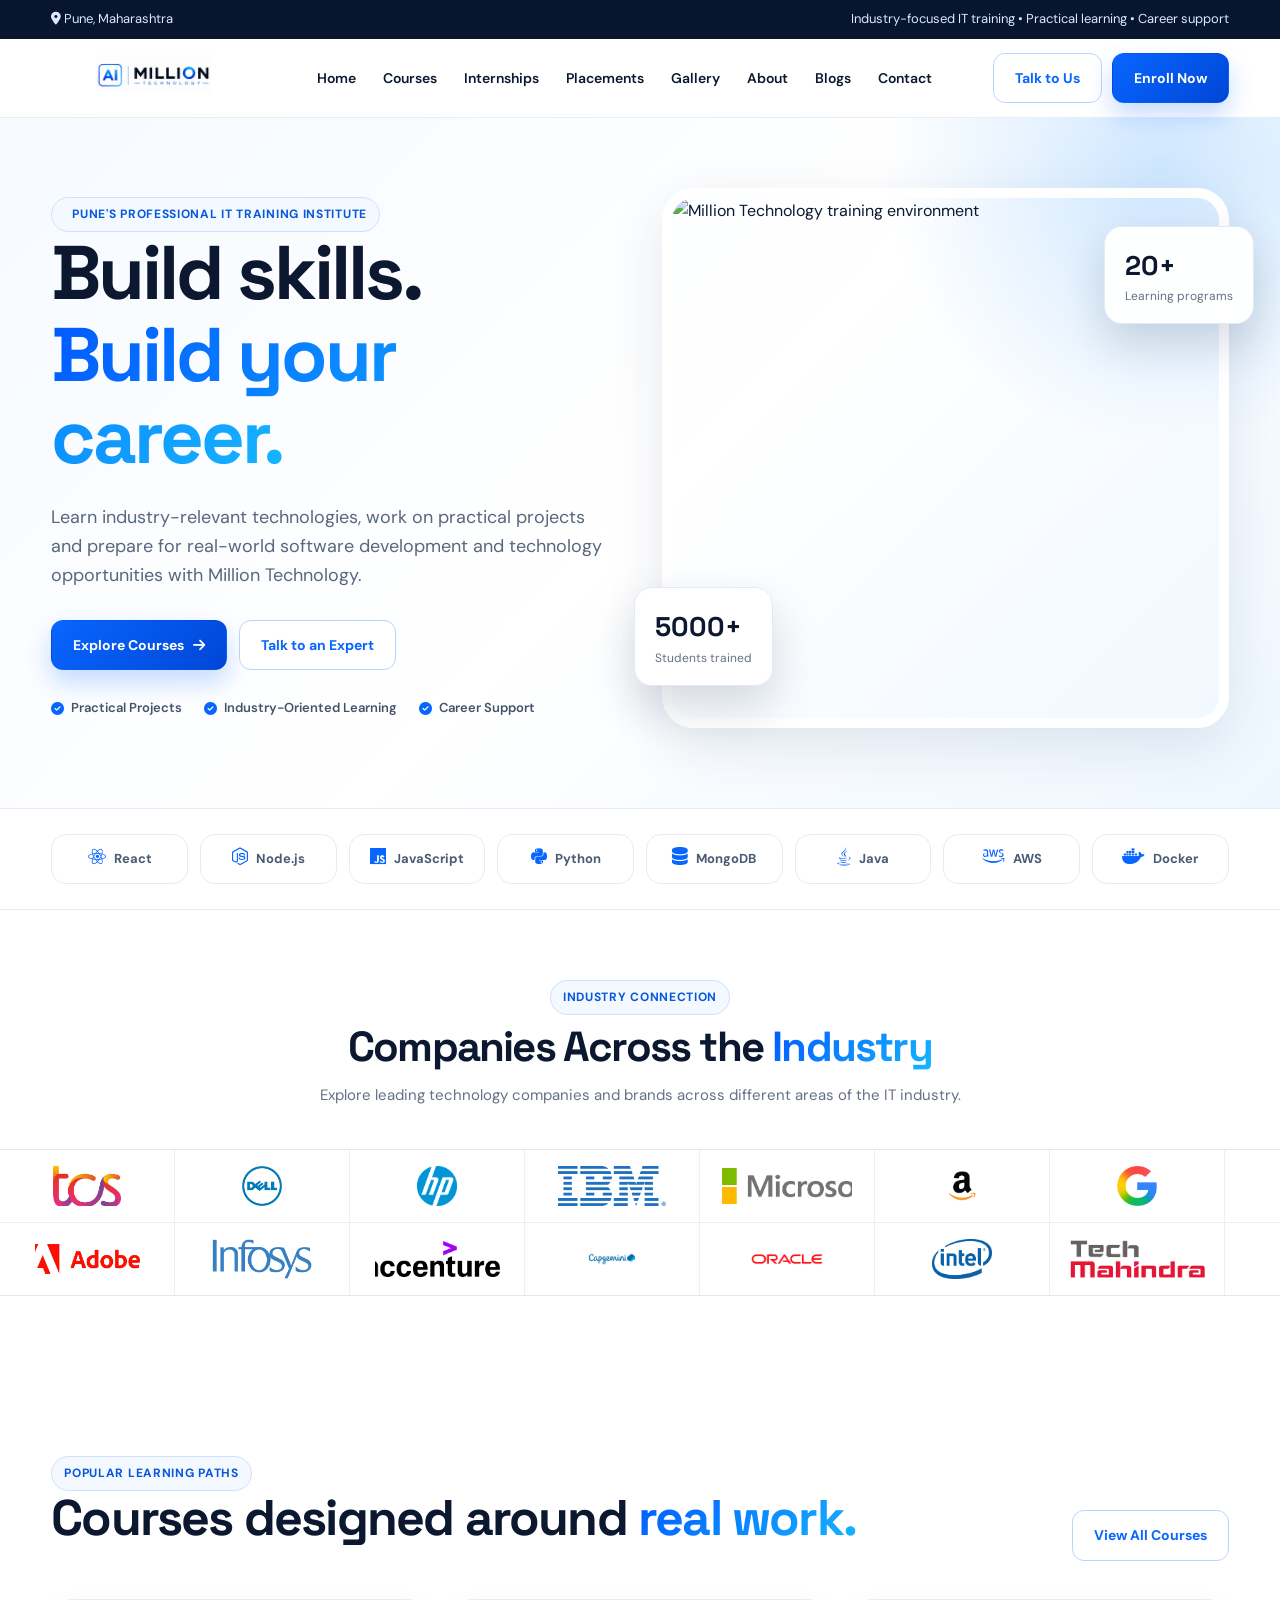
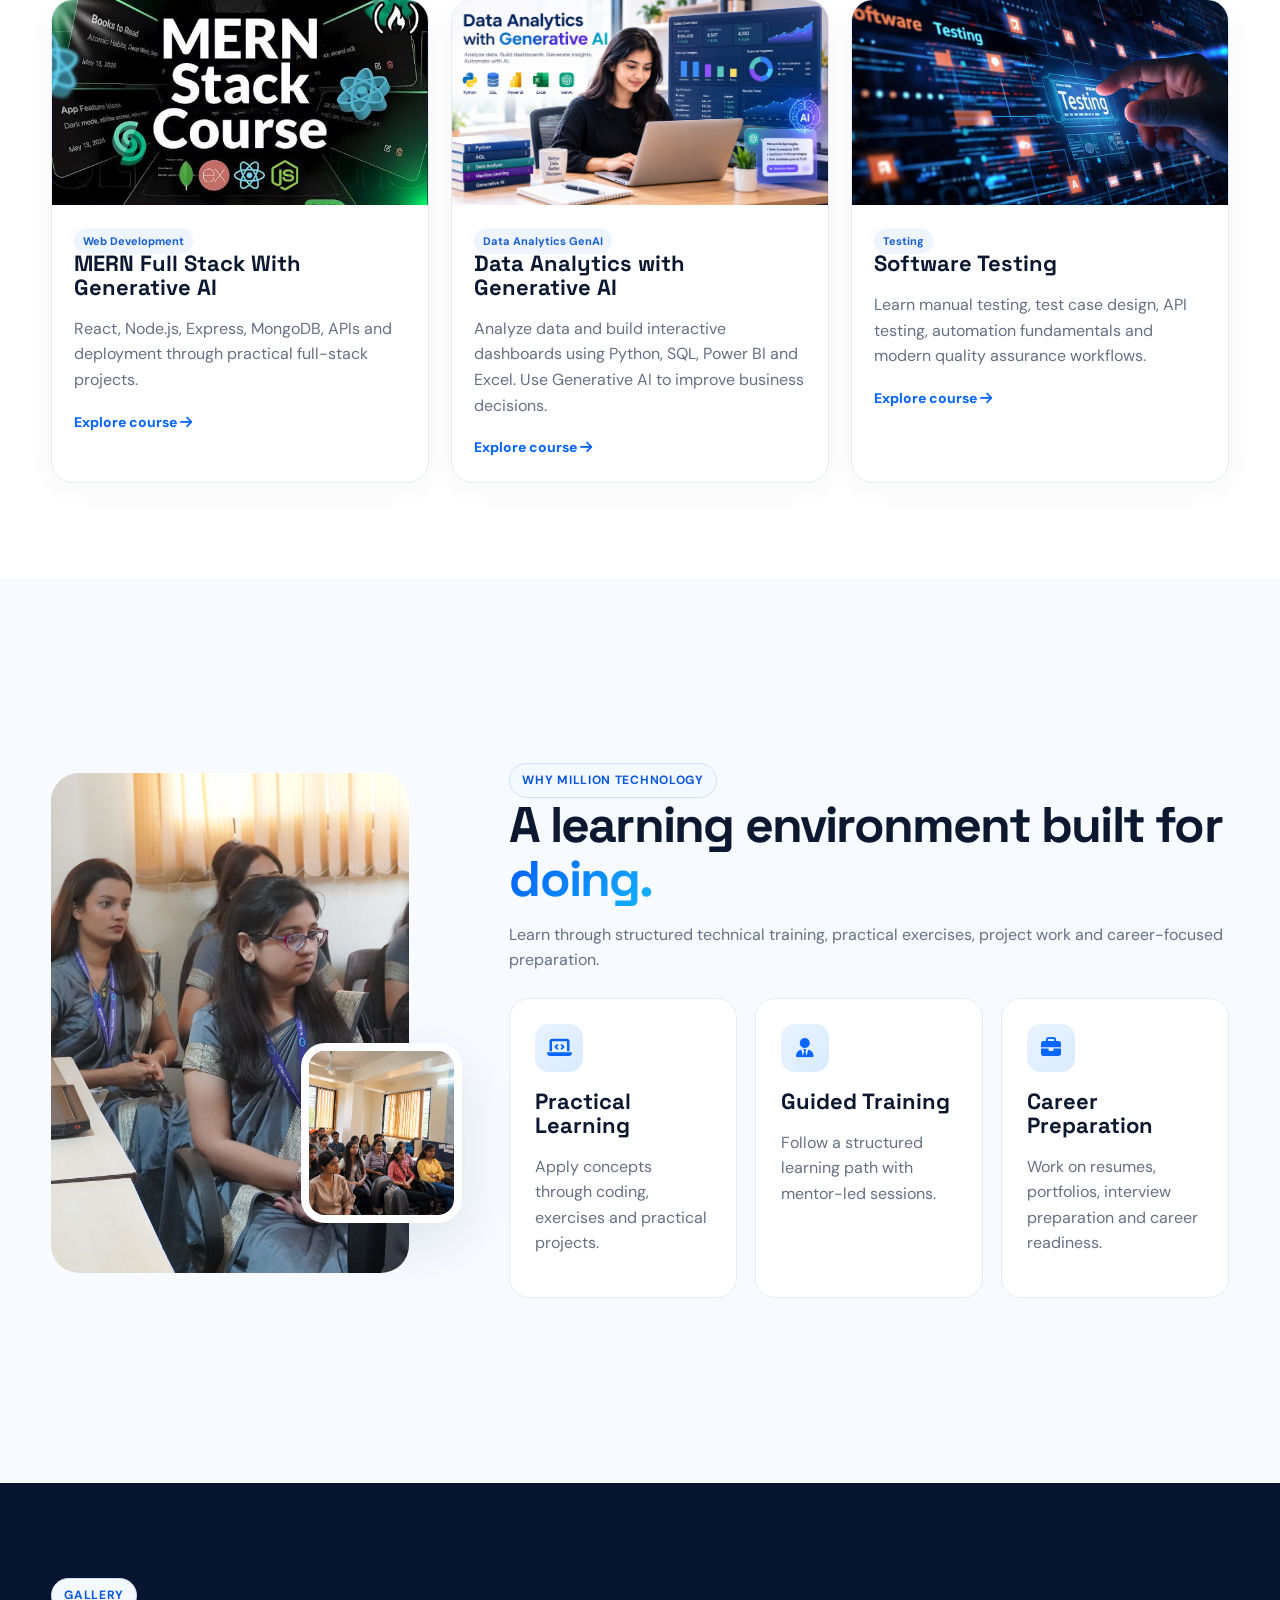
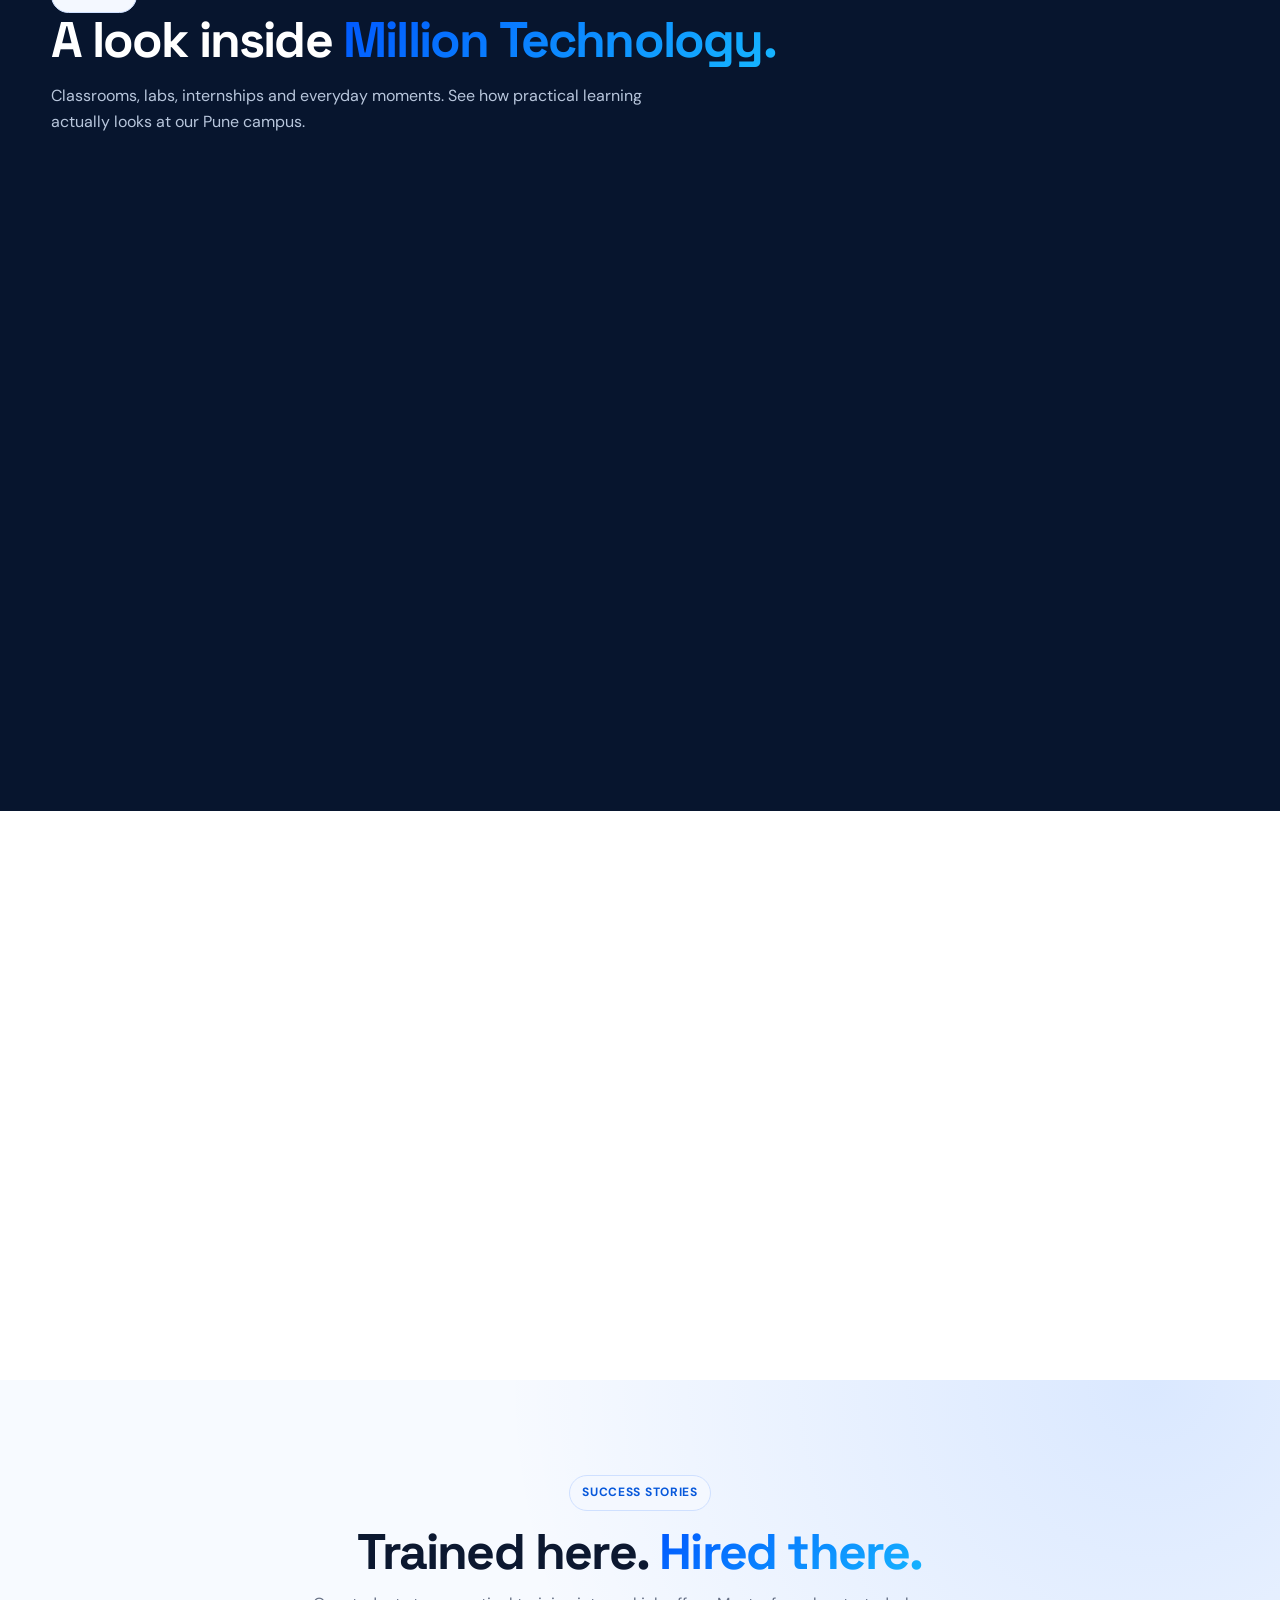
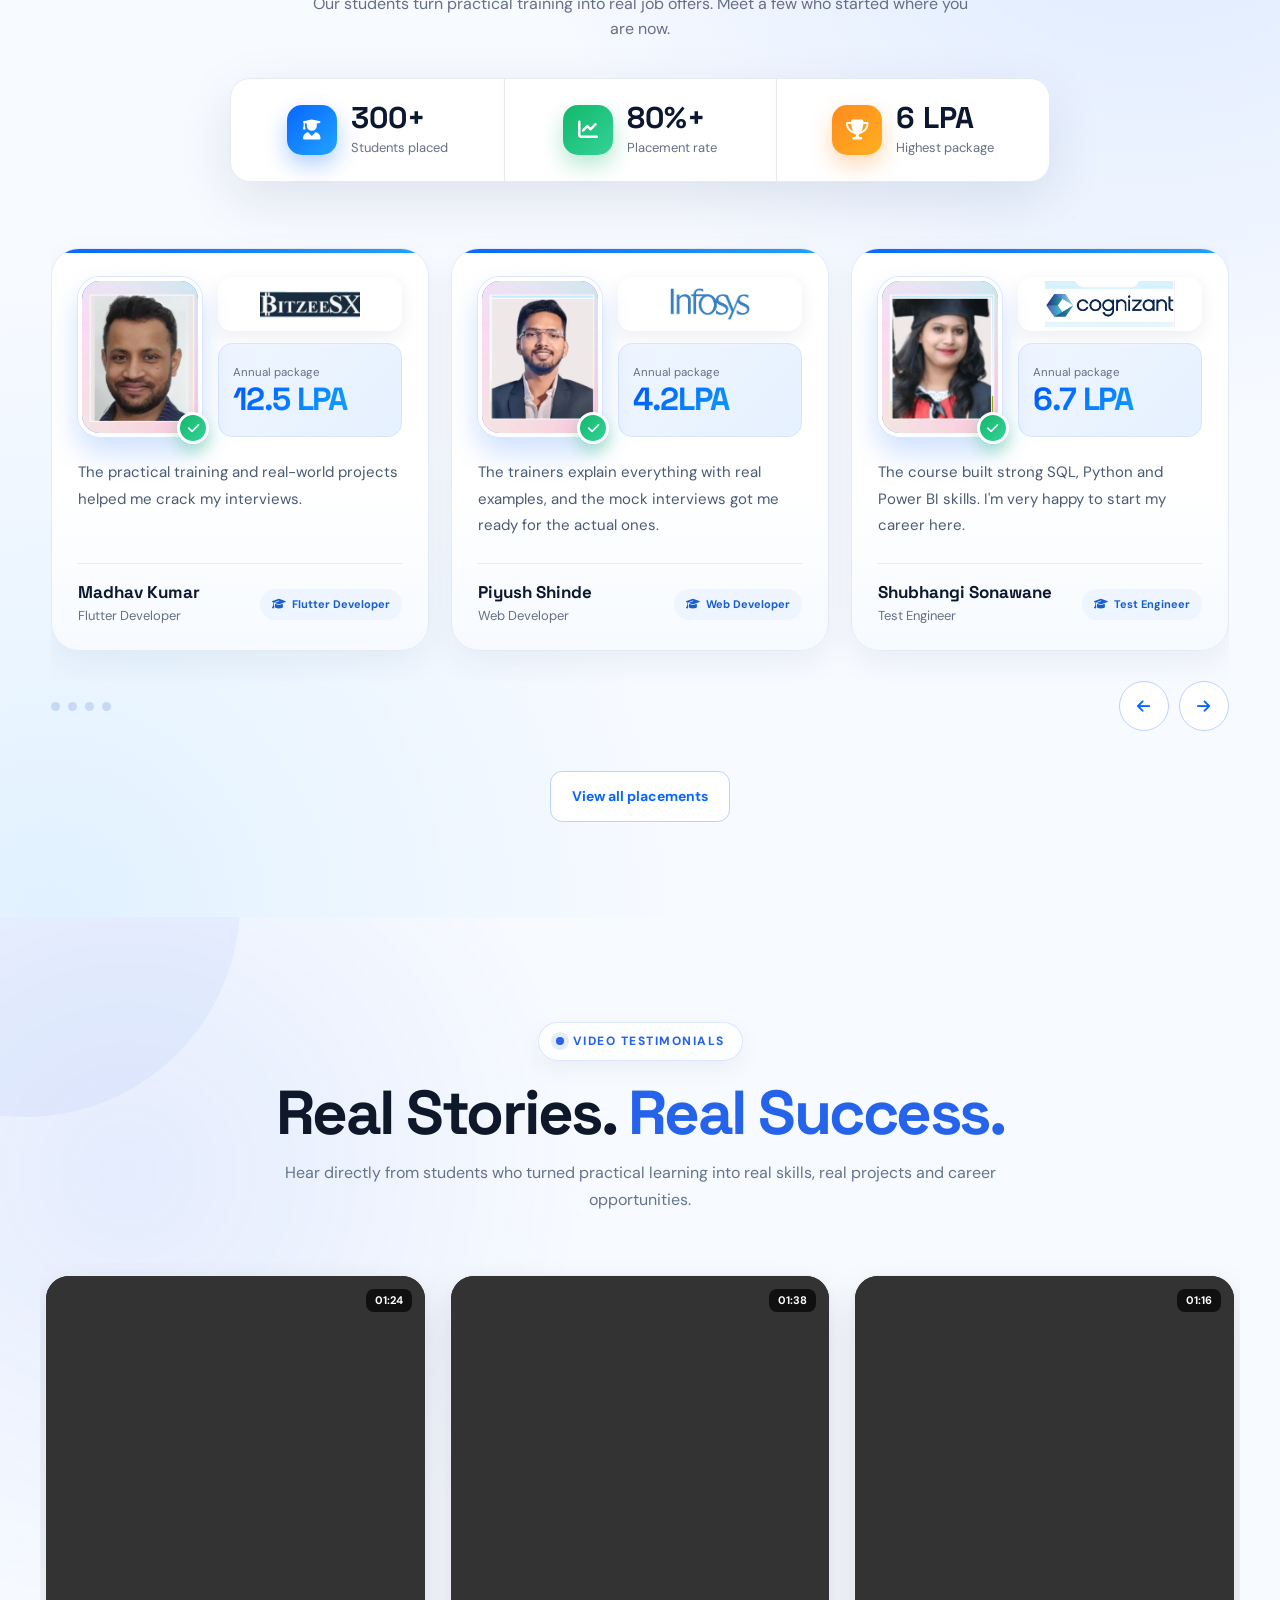
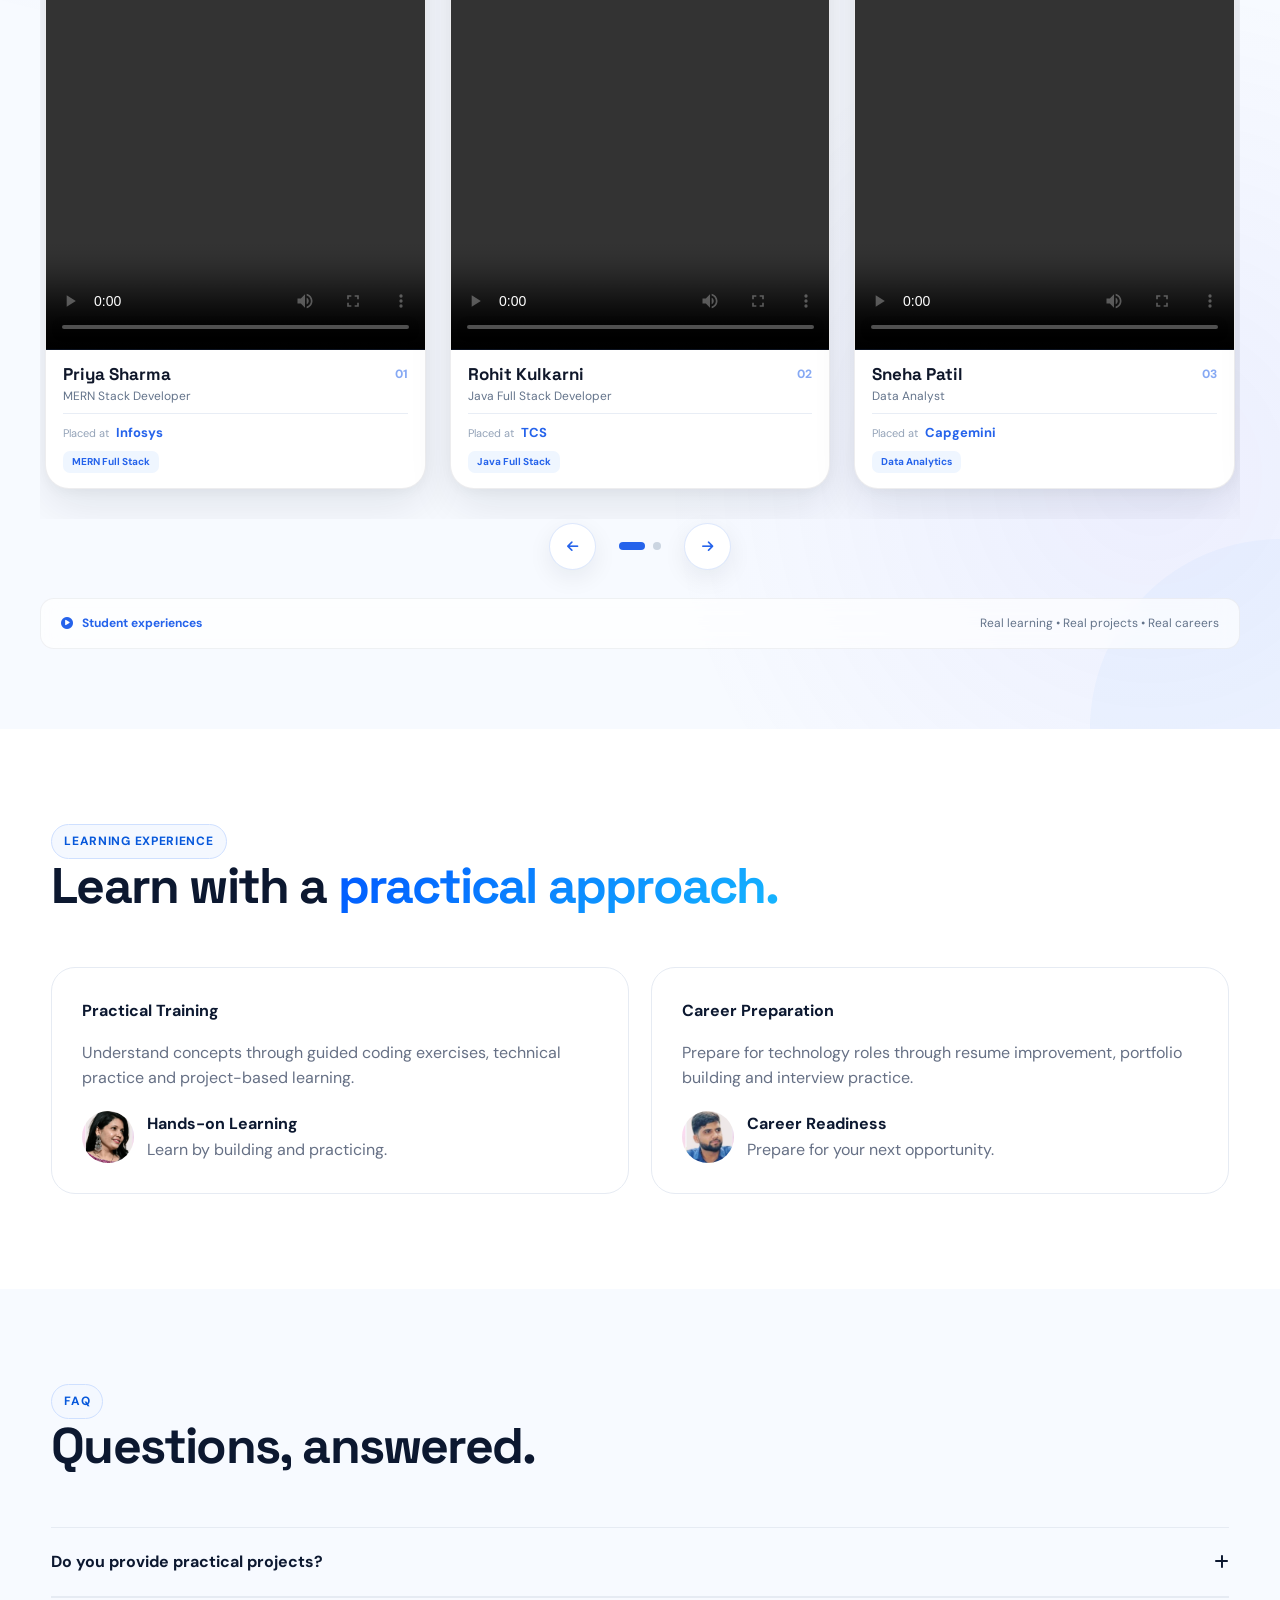
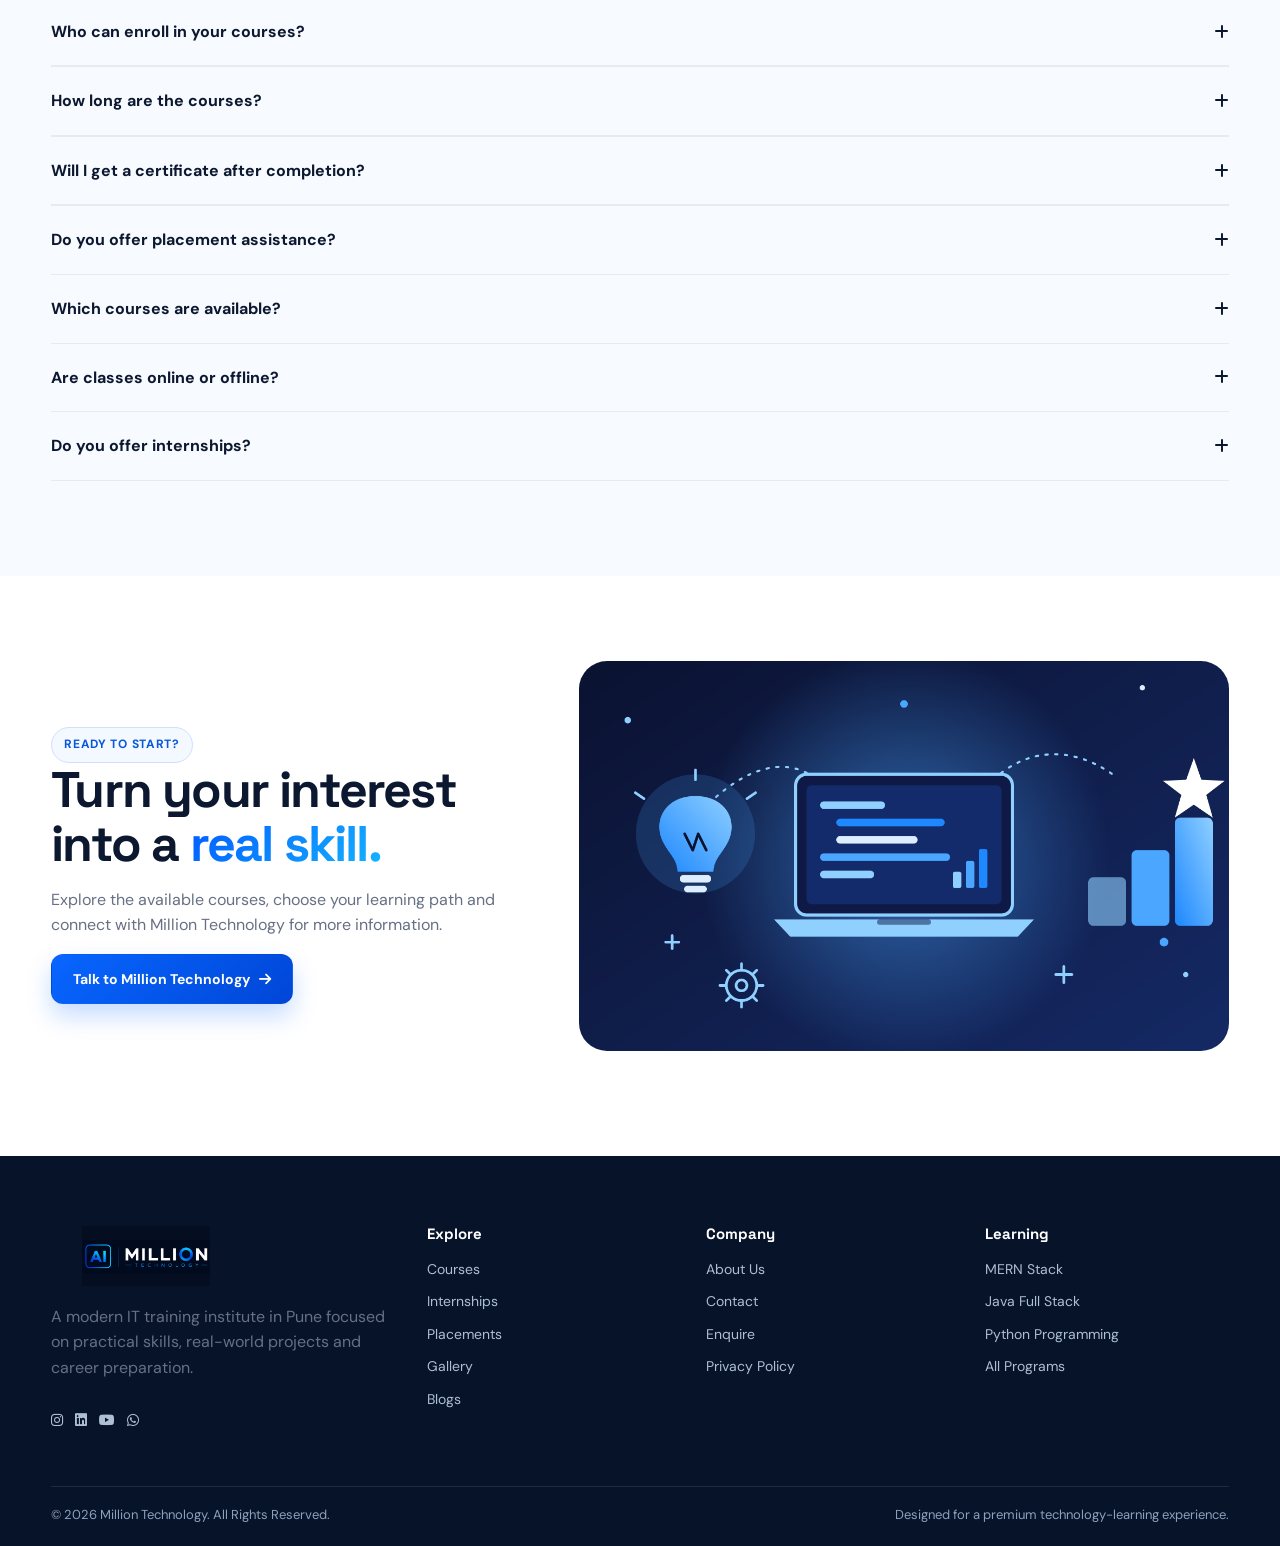
==== commit 833cb000: "Update README" ====
--- a/index.html
+++ b/index.html
@@ -1146,7 +1146,7 @@
                                     <video controls preload="metadata">
 
                                         <source
-                                            src="assets/video/video1.mp4"
+                                            src="assets/video/video2.mp4"
                                             type="video/mp4">
 
                                     </video>
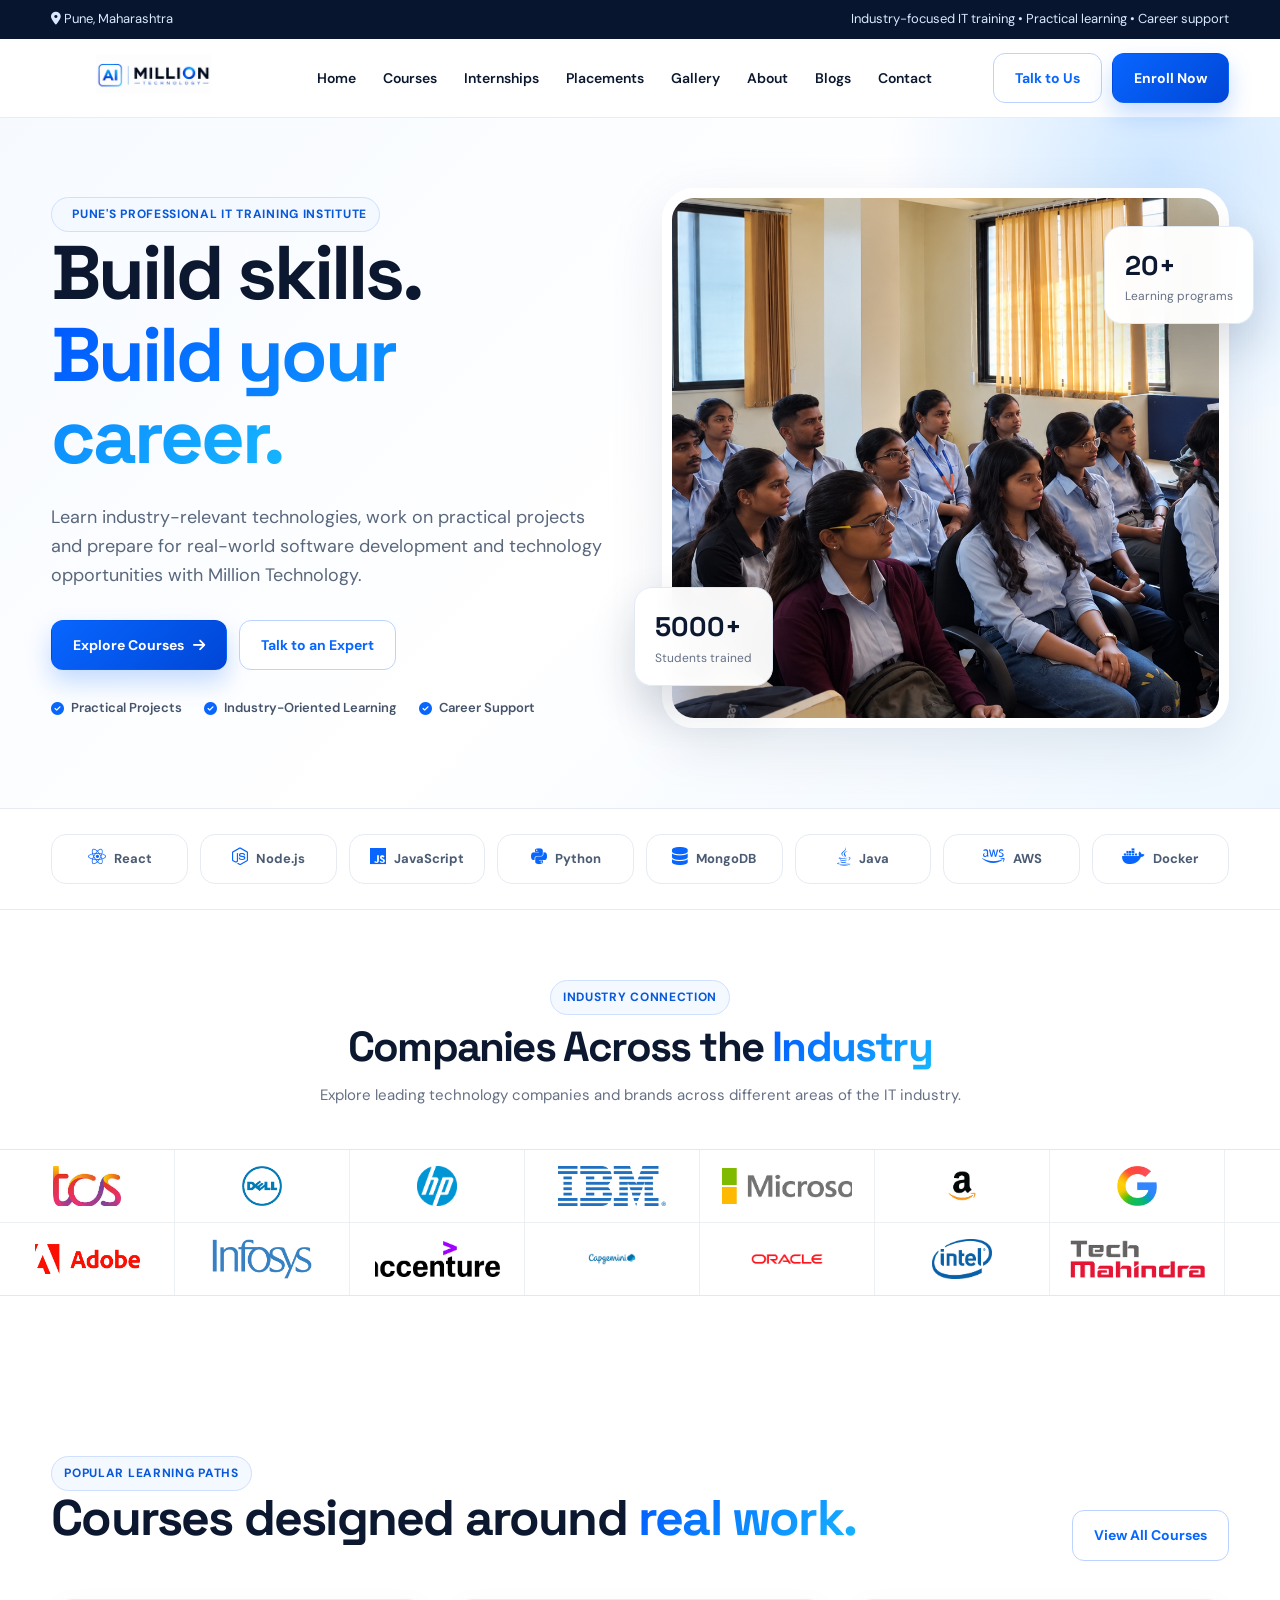
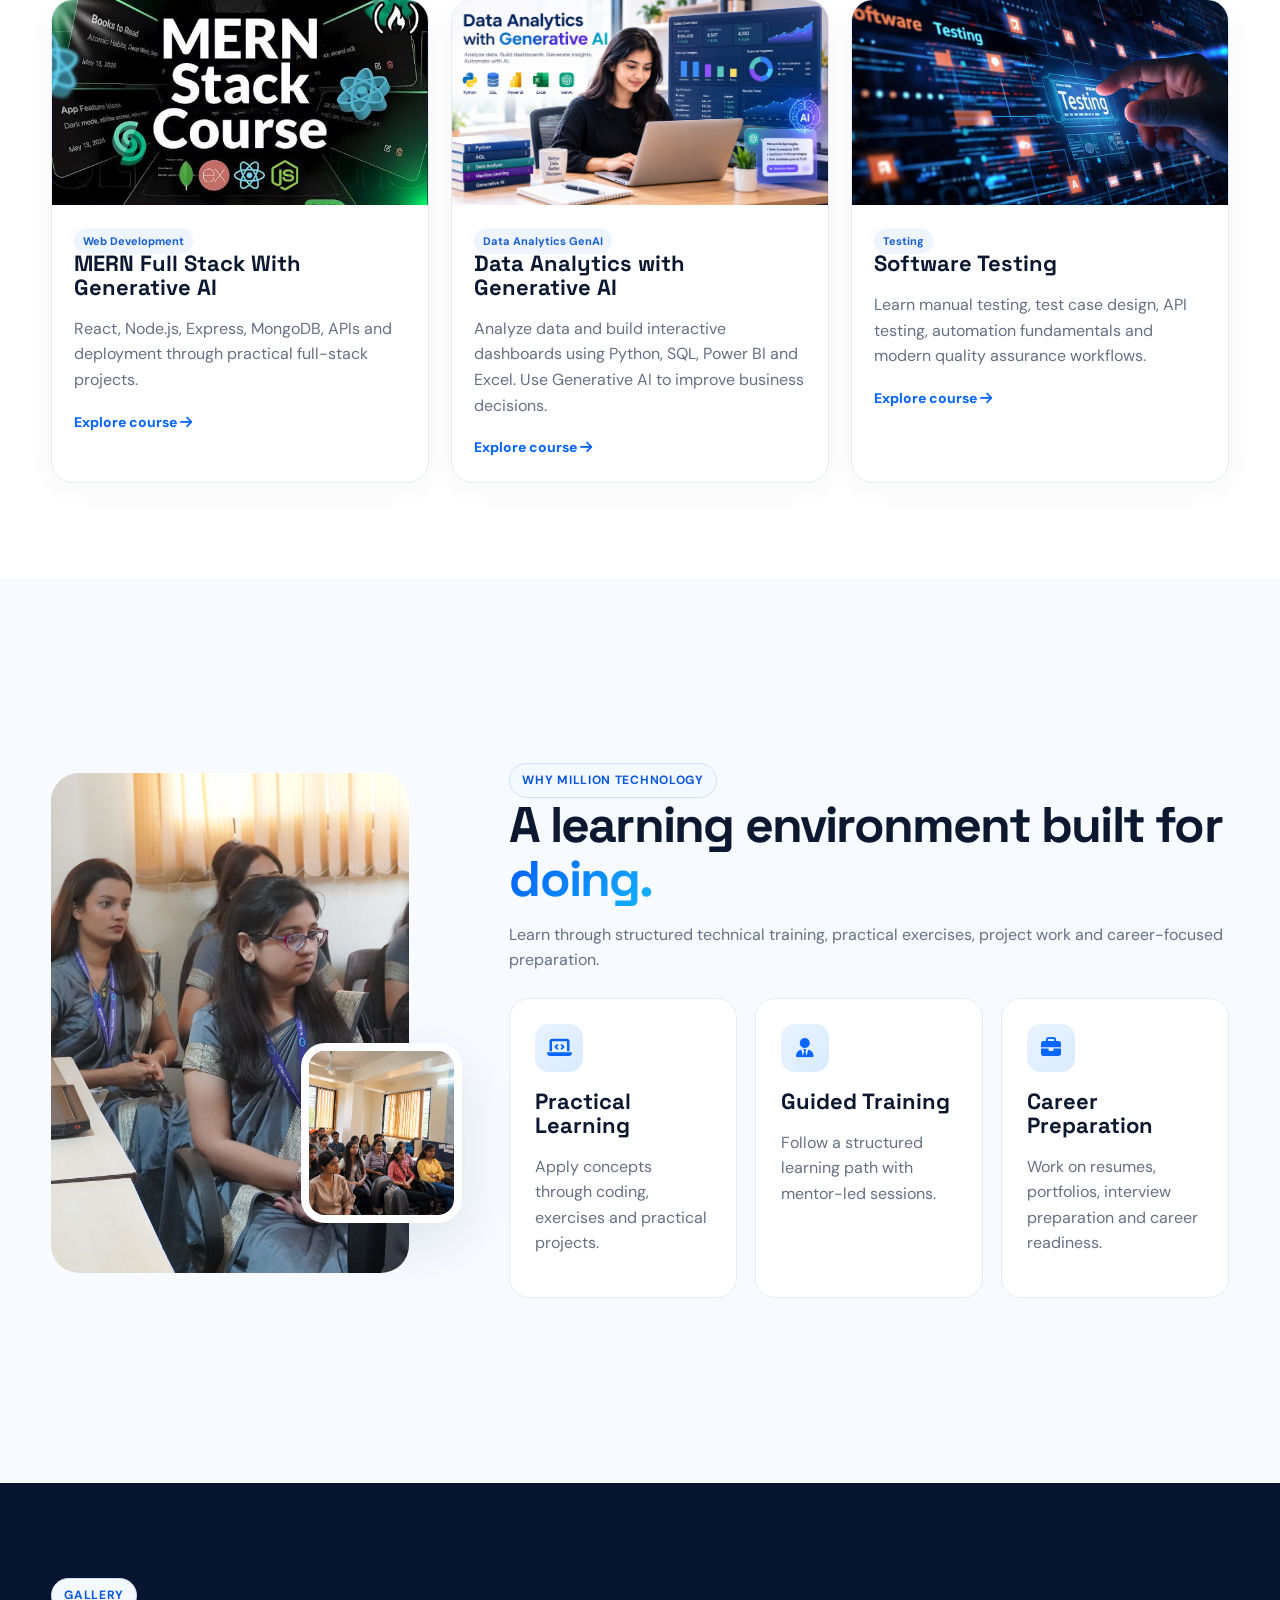
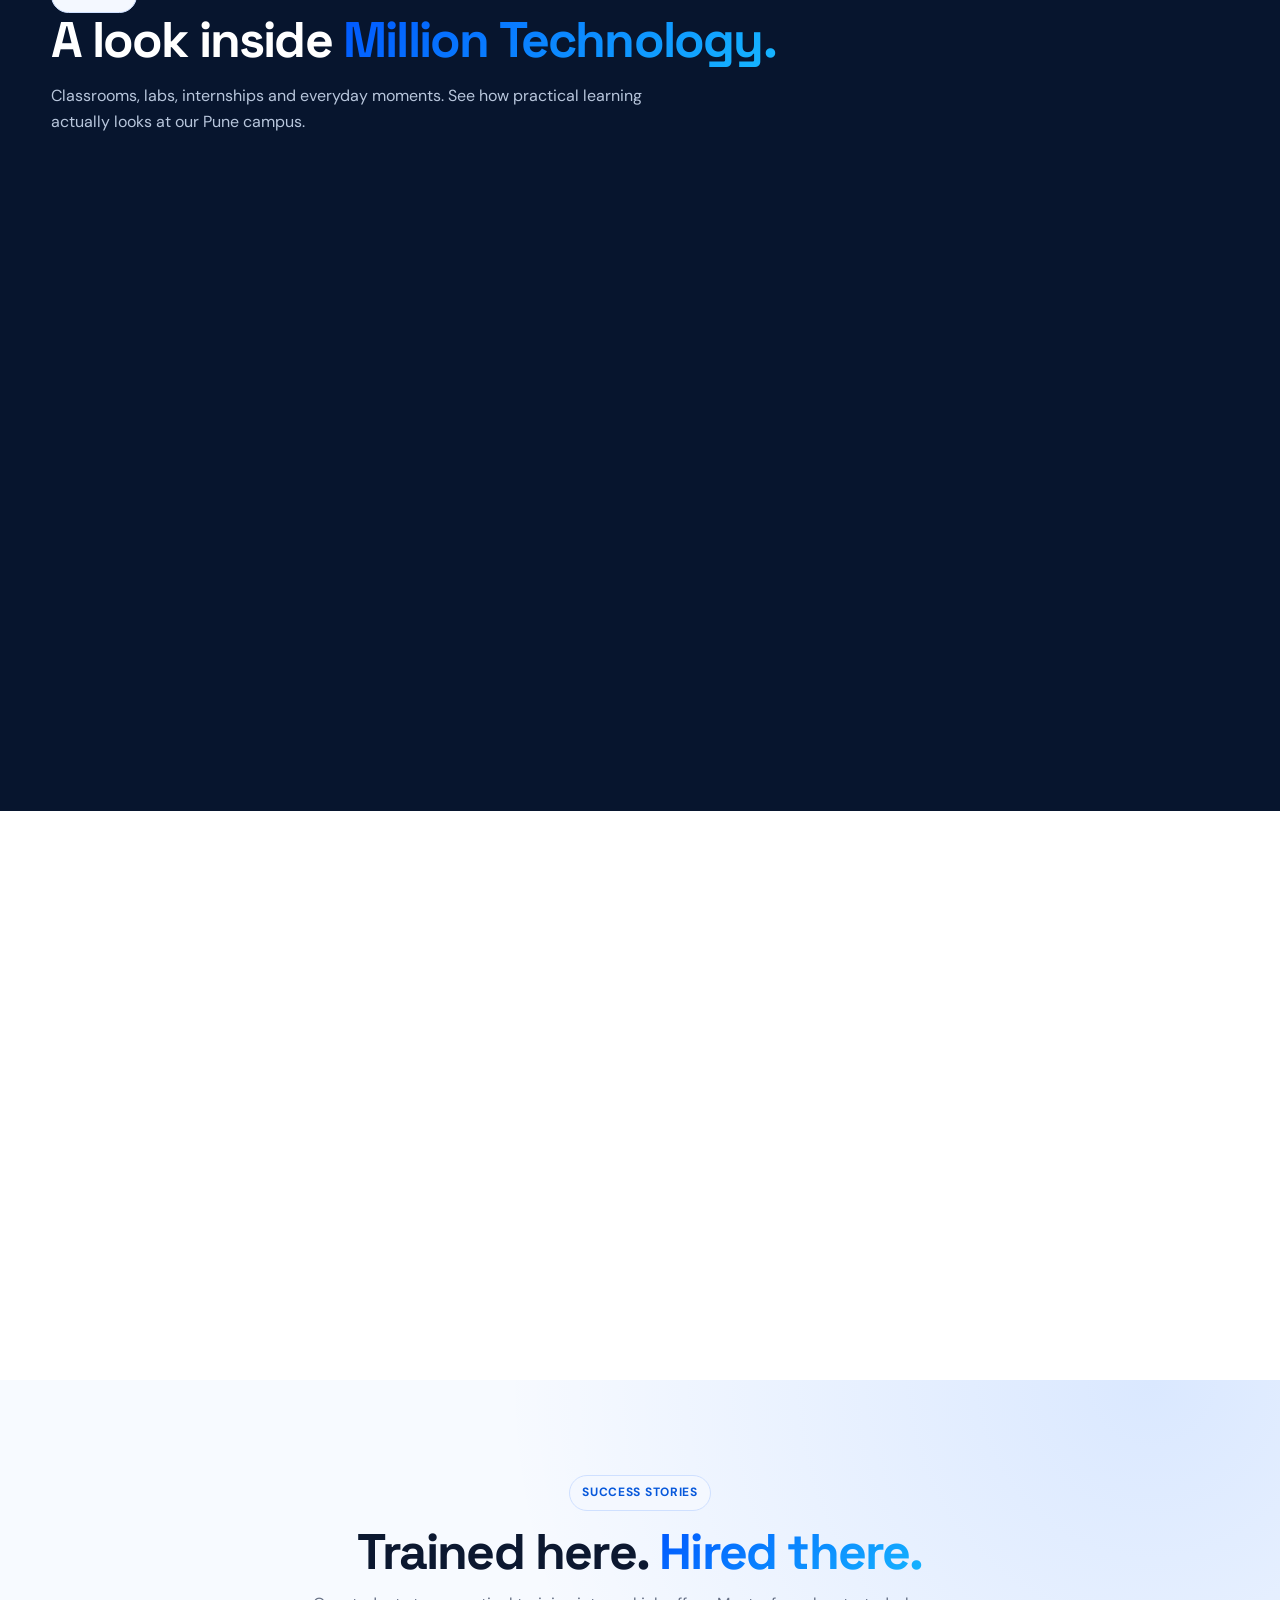
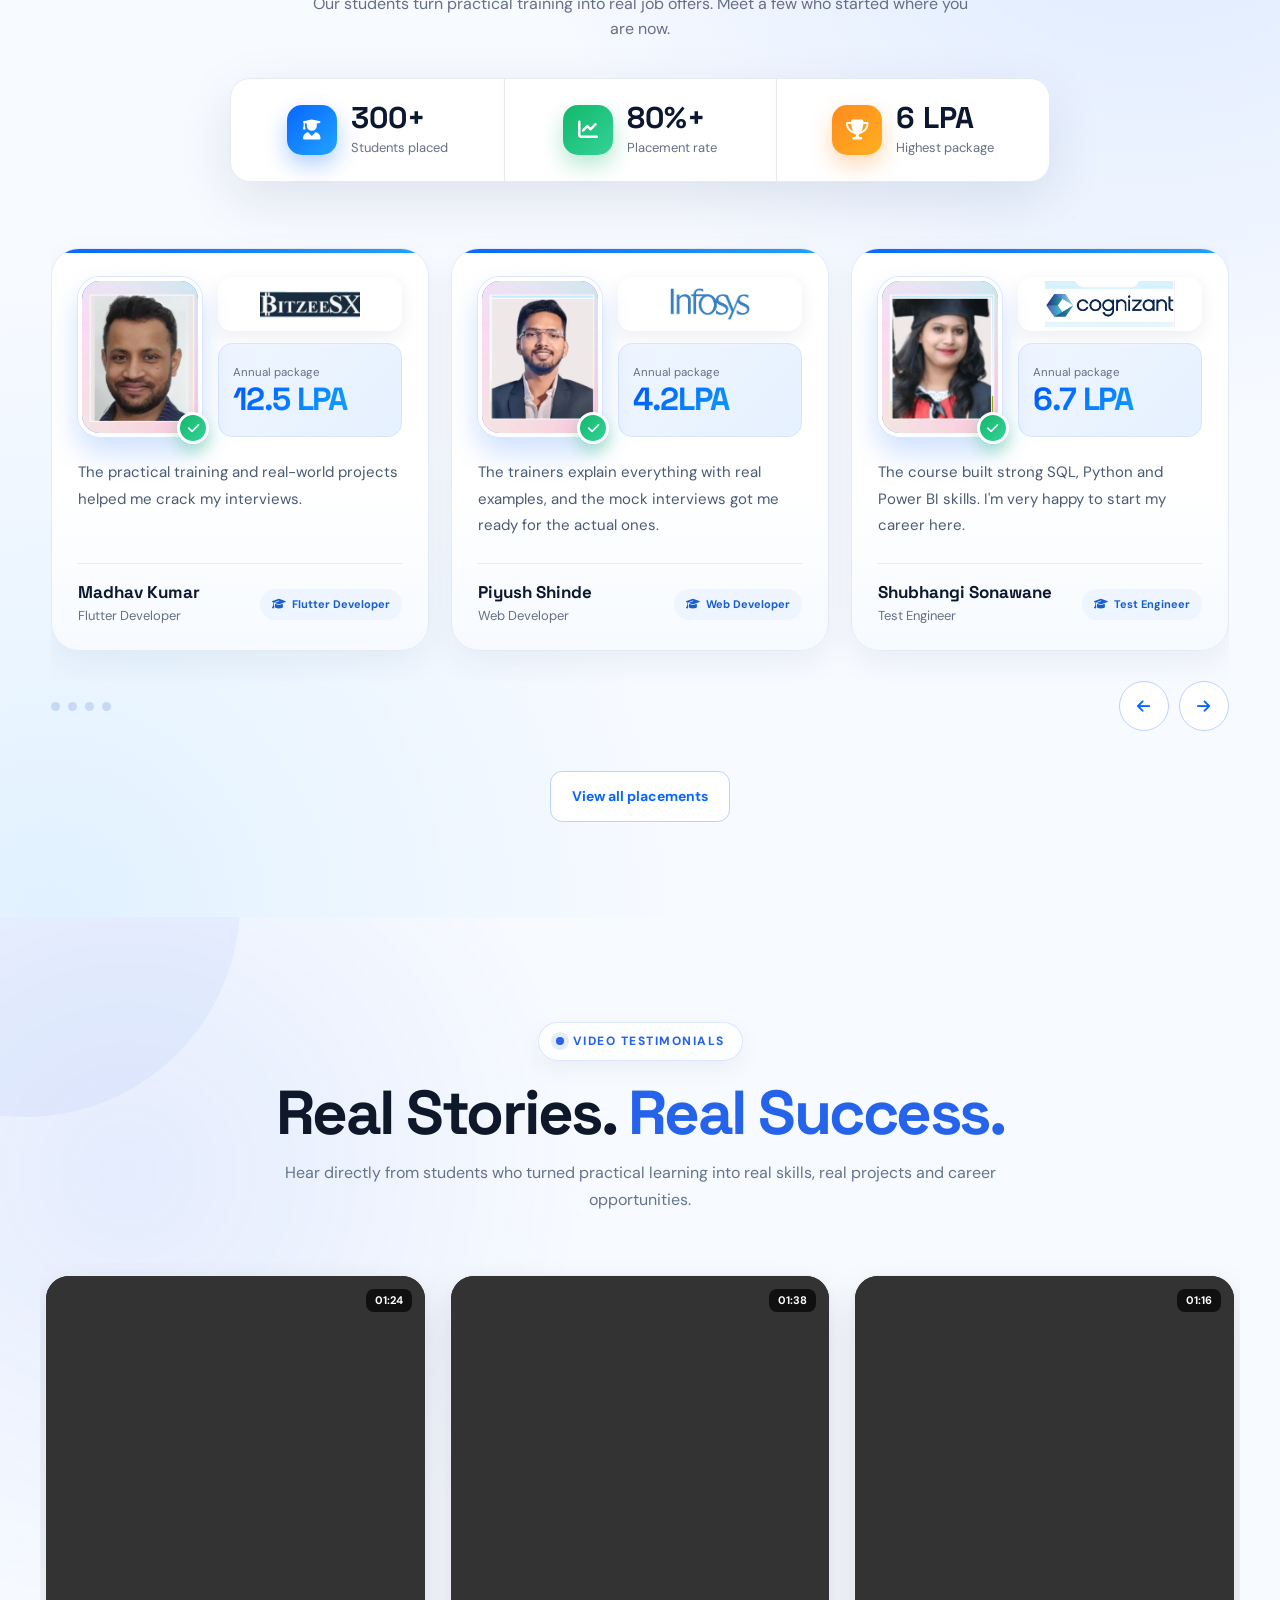
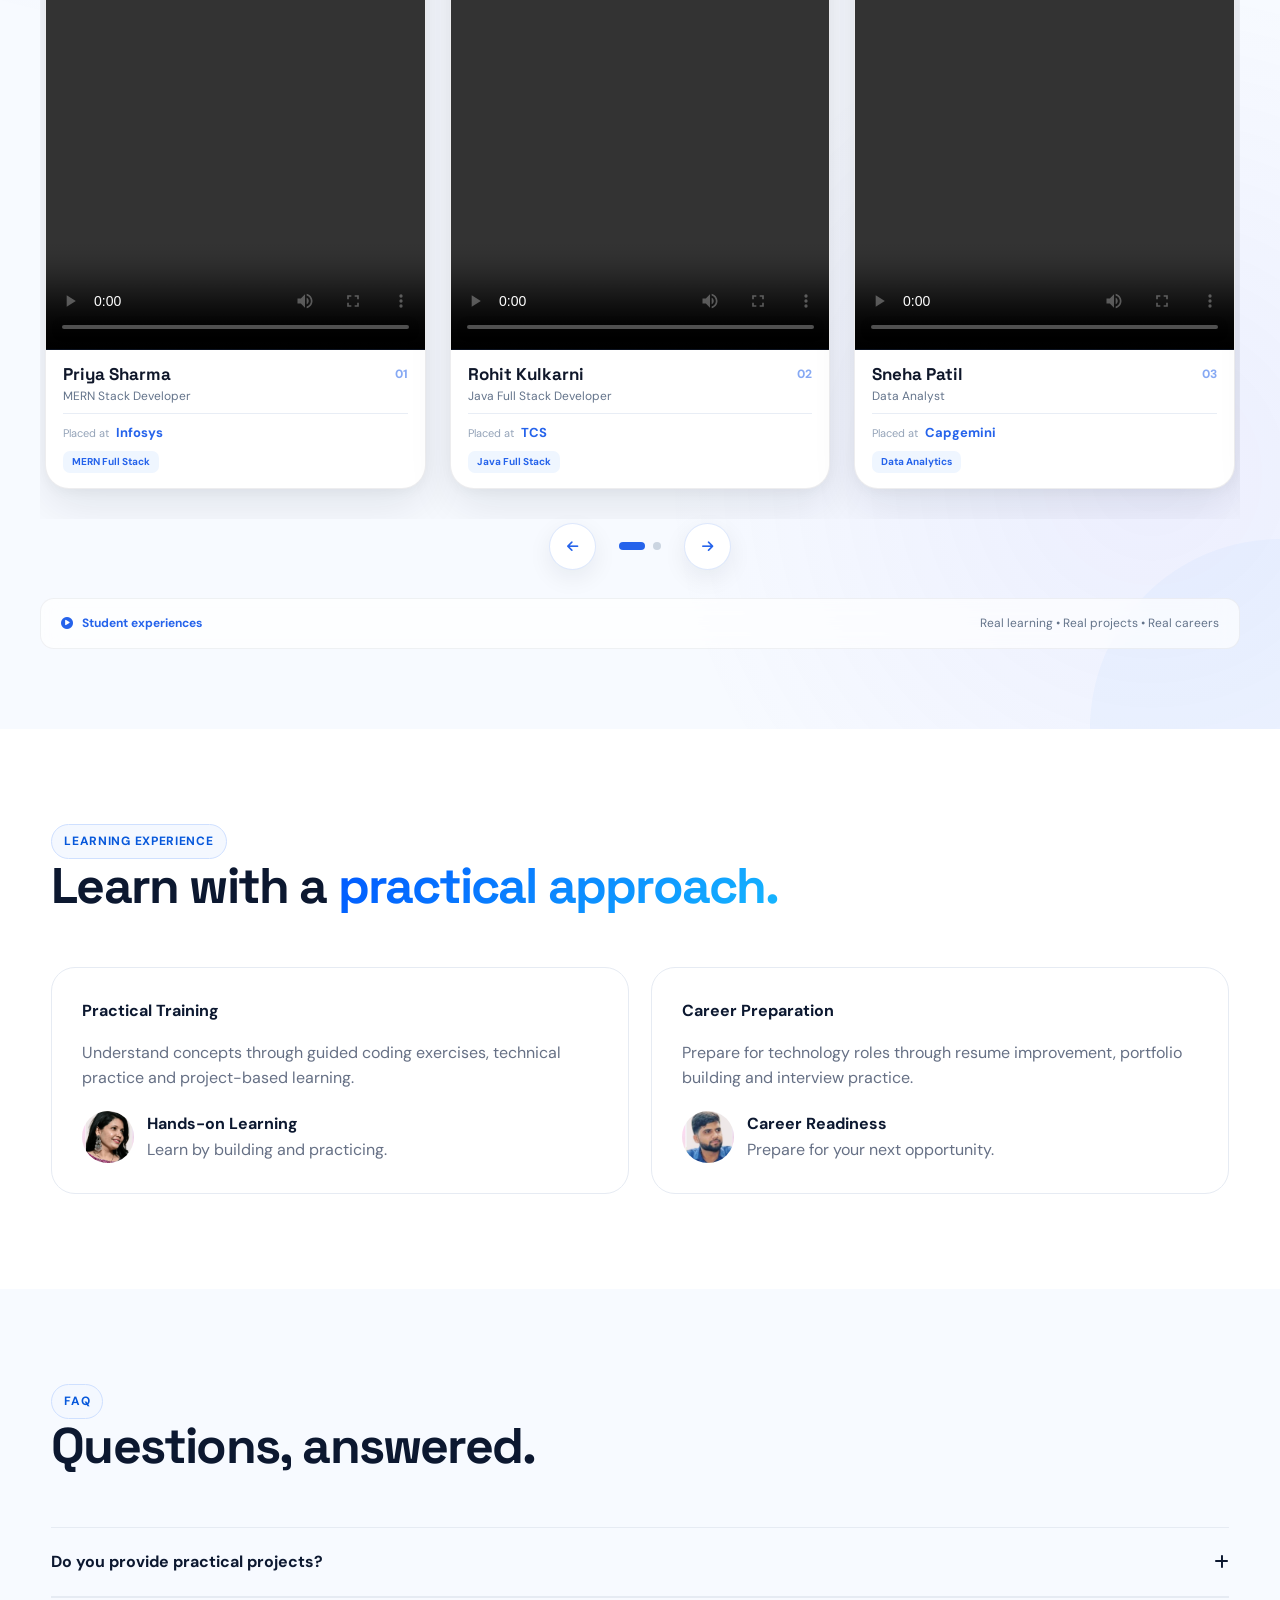
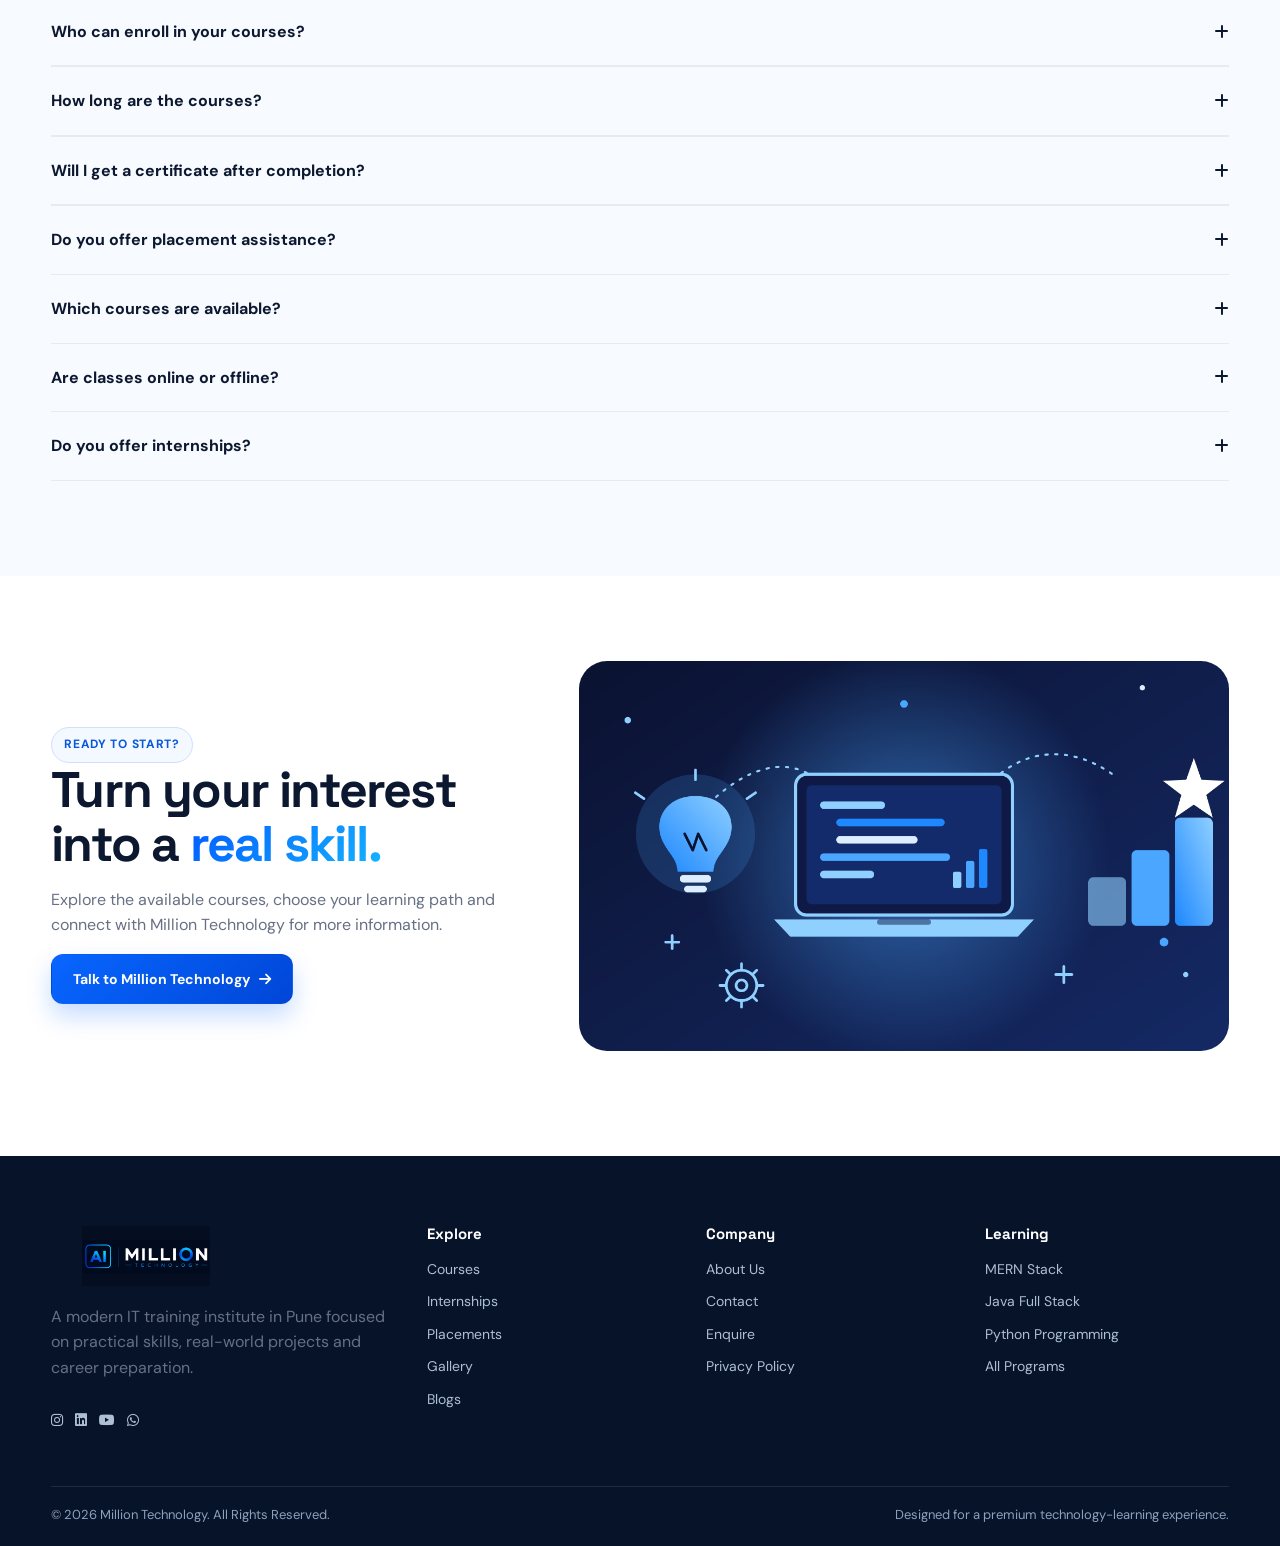
==== commit 00e40d0f: "ankita" ====
--- a/index.html
+++ b/index.html
@@ -1191,7 +1191,7 @@
                                     <video controls preload="metadata">
 
                                         <source
-                                            src="assets/video/video1.mp4"
+                                            src="assets/video/video3.mp4"
                                             type="video/mp4">
 
                                     </video>
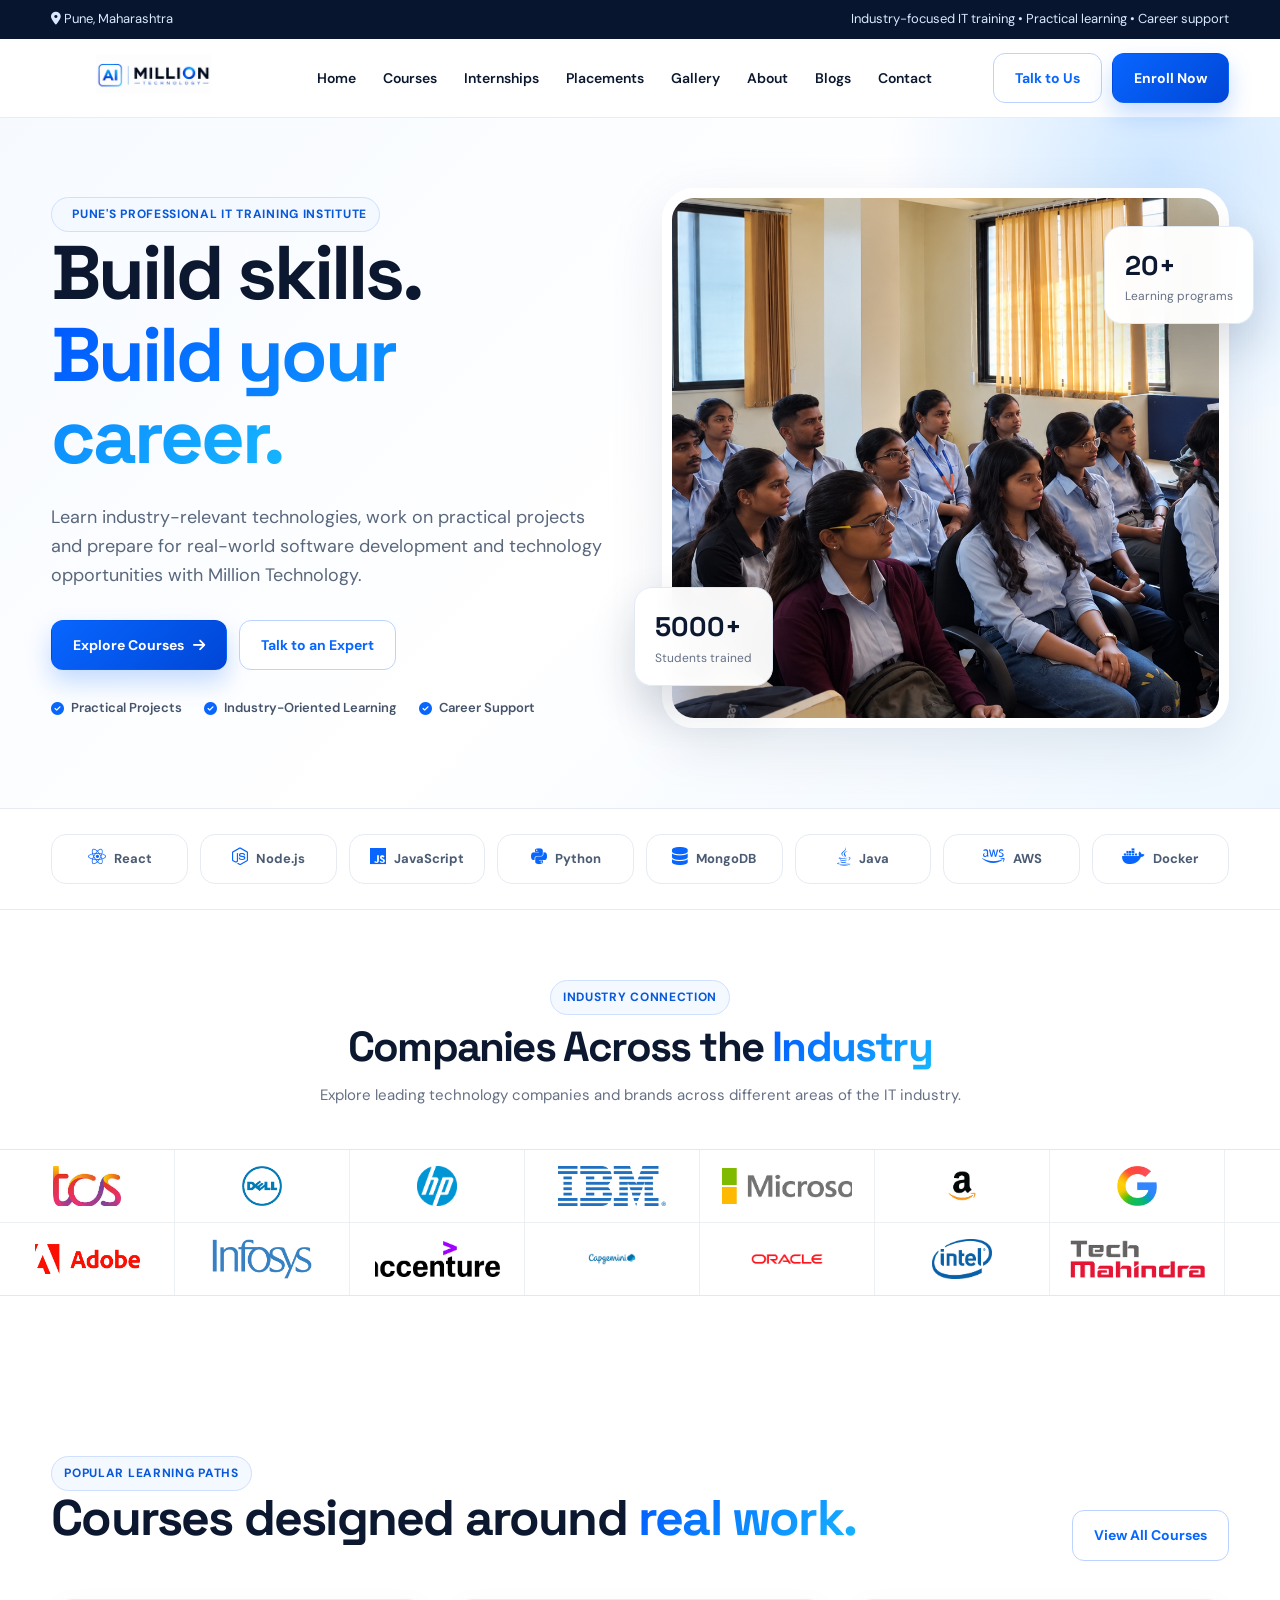
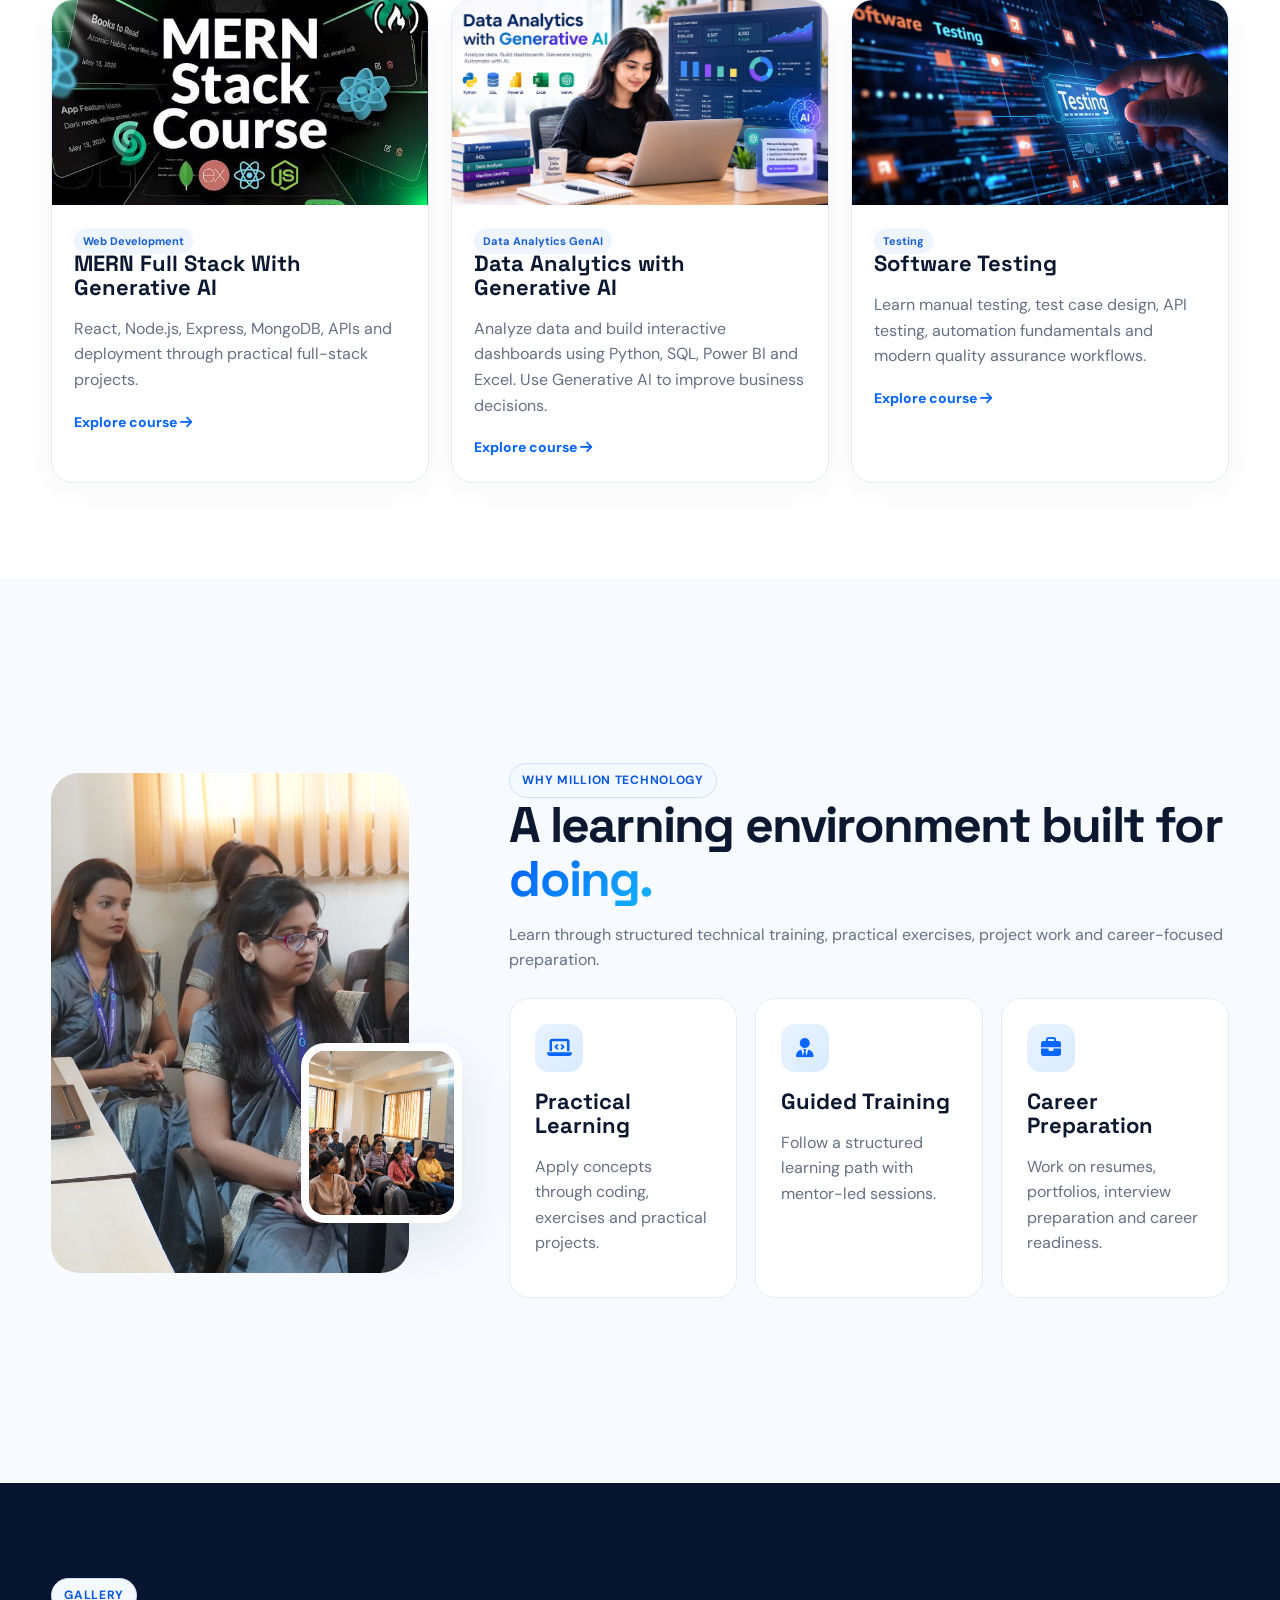
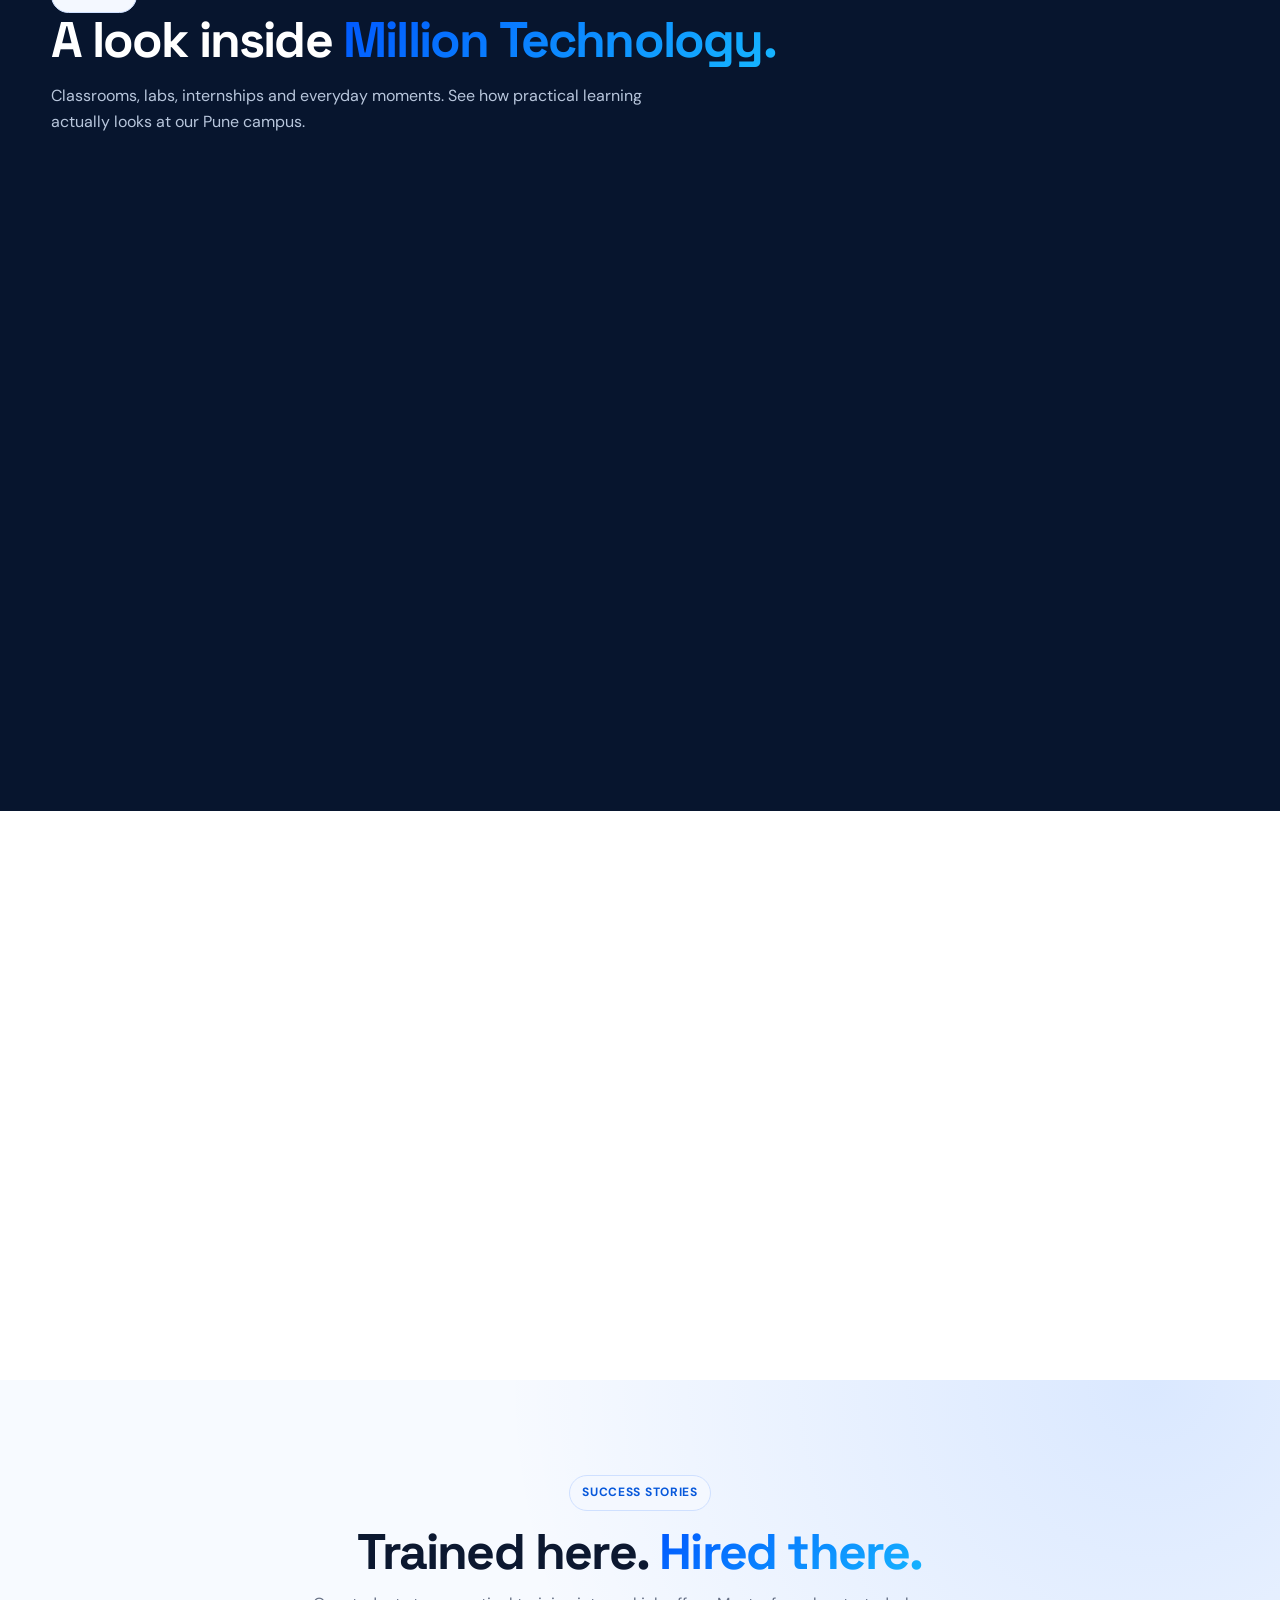
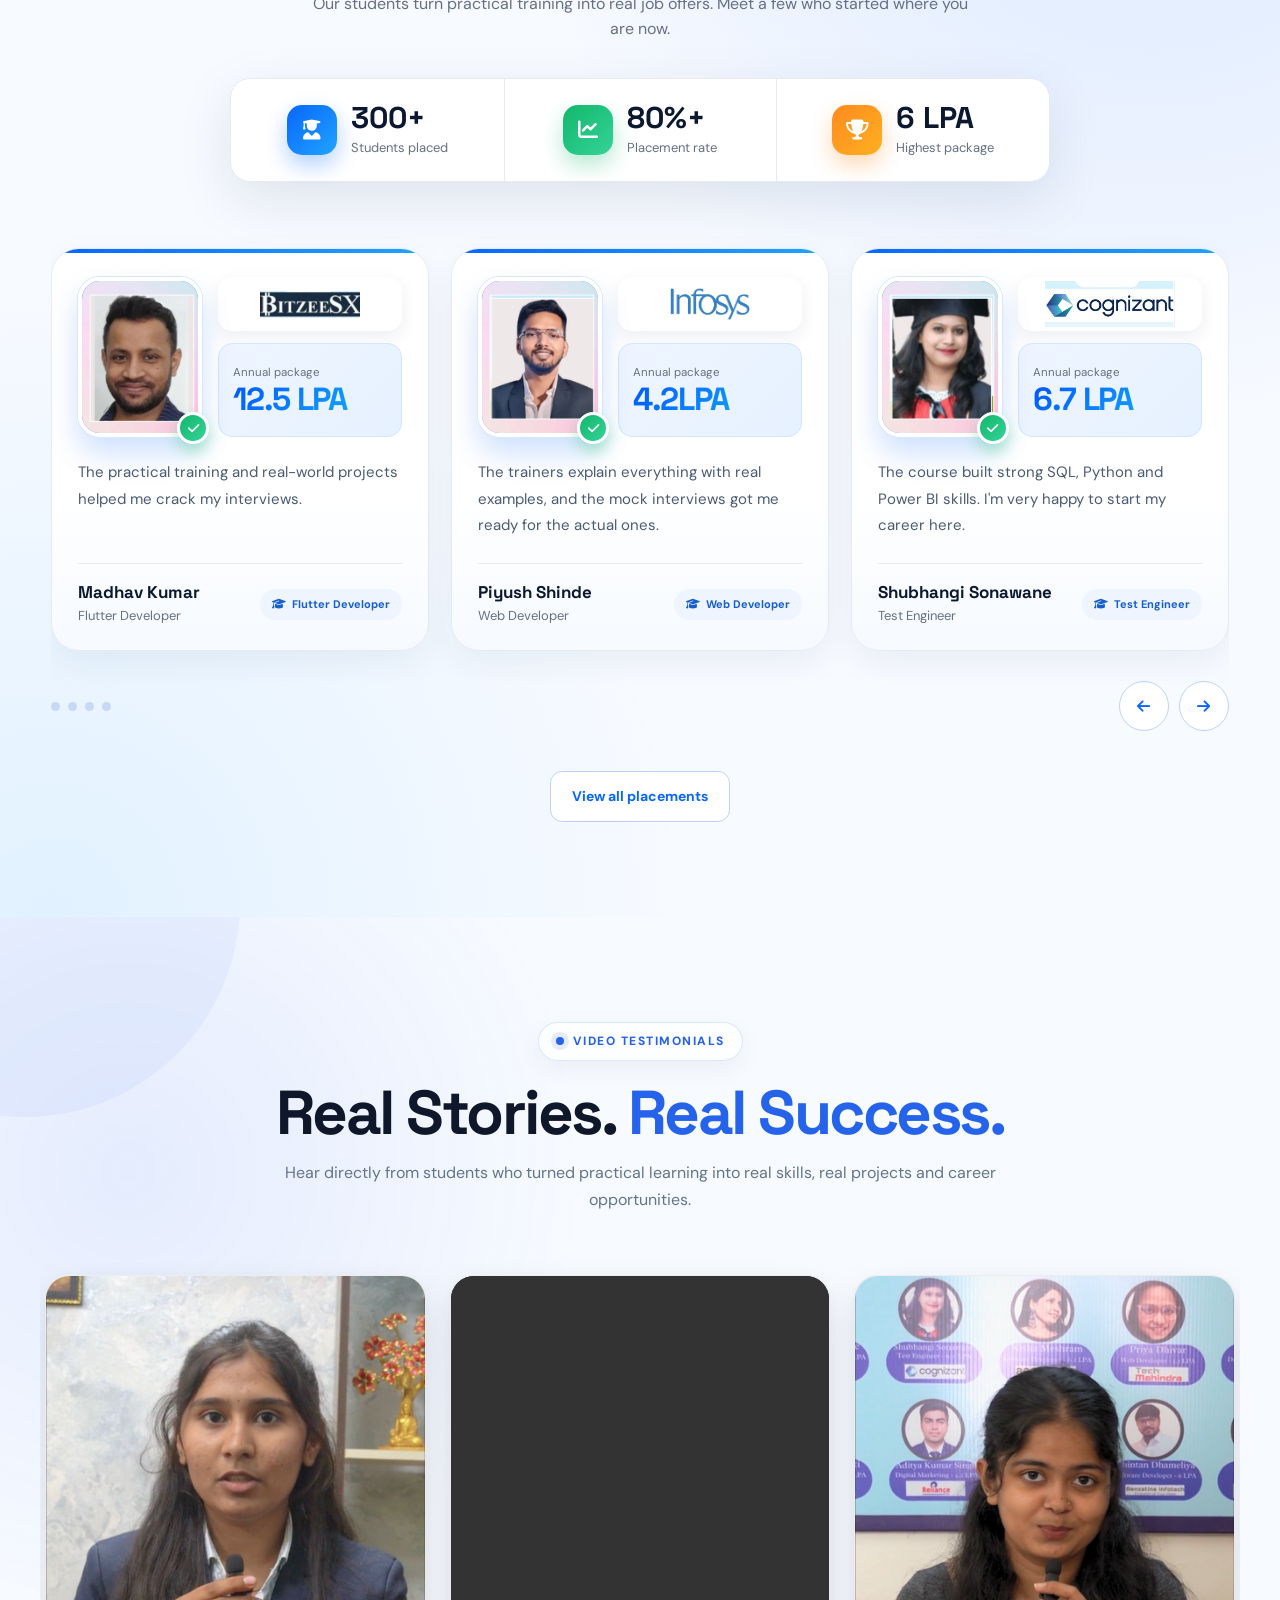
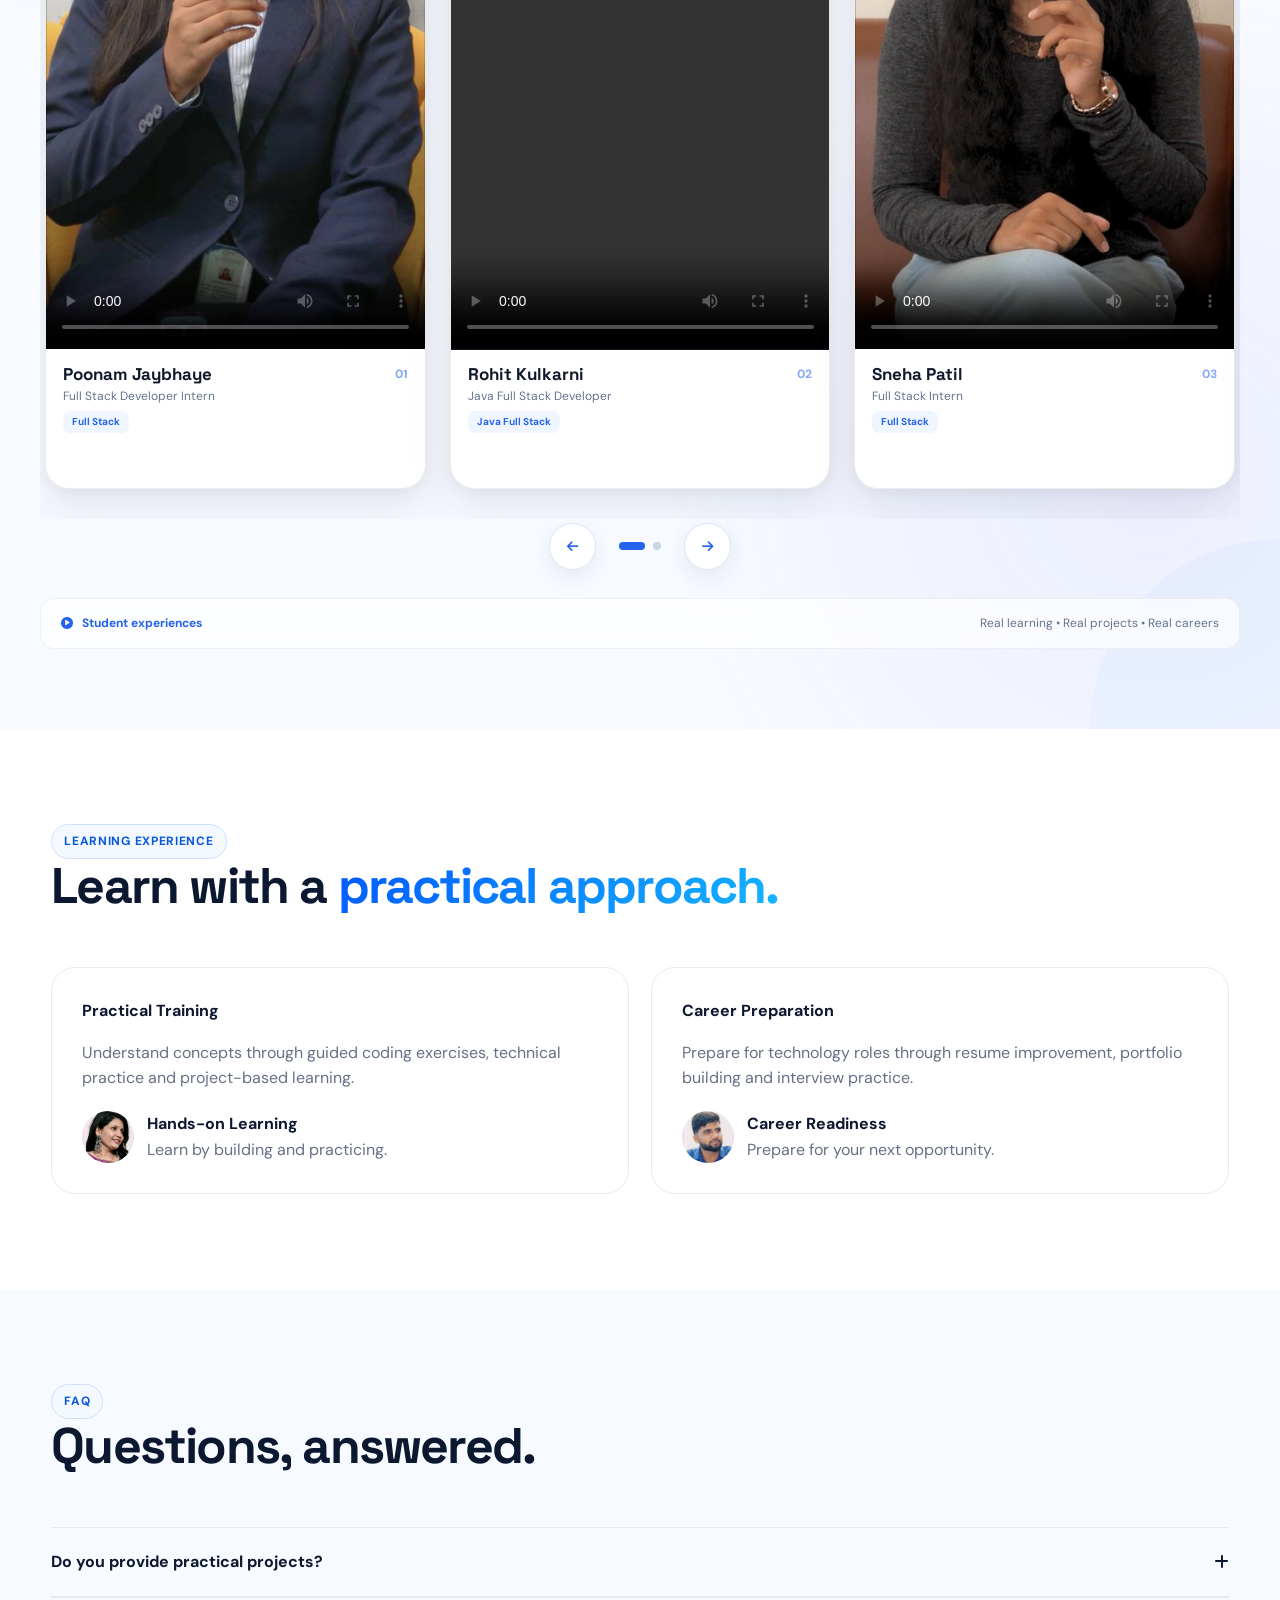
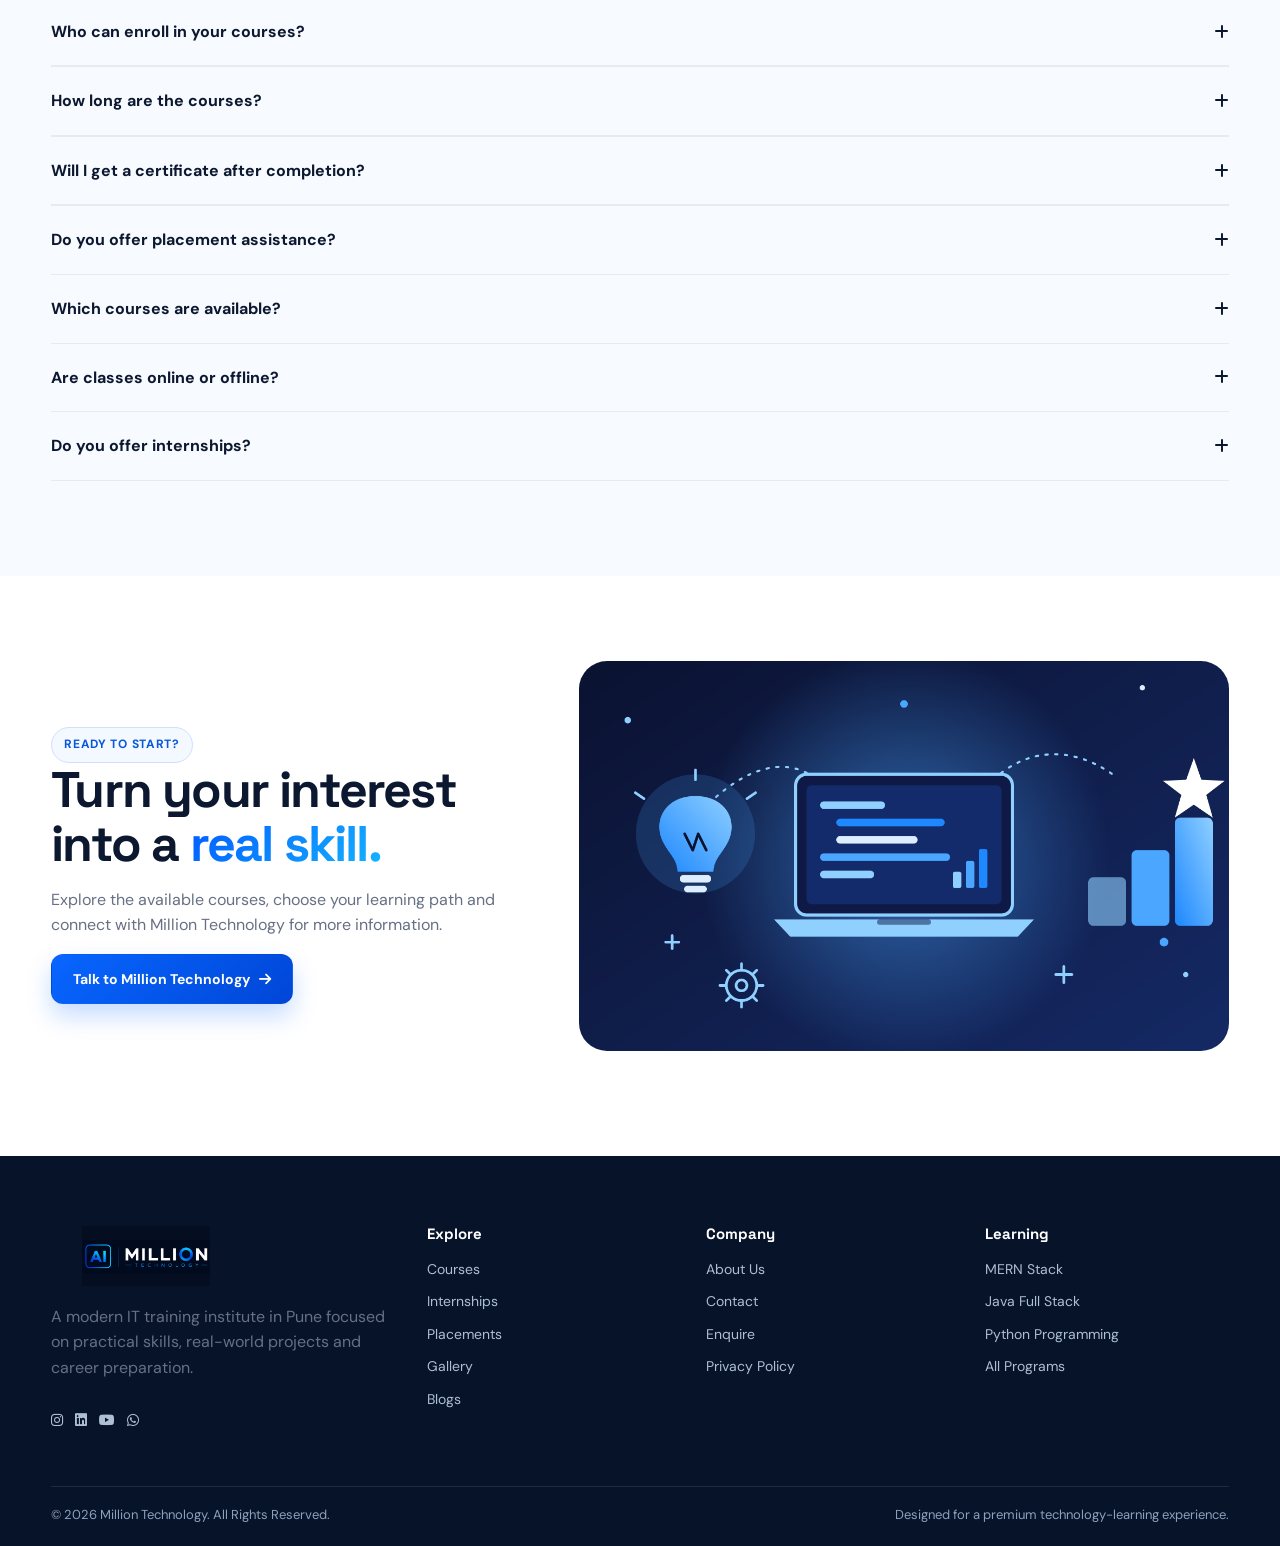
==== commit bf228634: "ankita" ====
--- a/index.html
+++ b/index.html
@@ -1097,7 +1097,7 @@
 
                                 <div class="vt-video">
 
-                                    <video controls preload="metadata" >
+                                    <video controls preload="metadata"poster="assets/video/video%20poster/poster1.png"> 
 
                                         <source
                                             src="assets/video/video1.mp4"
@@ -1106,7 +1106,7 @@
                                         Your browser does not support video playback.
                                     </video>
 
-                                    <div class="vt-duration">01:24</div>
+                                
 
                                 </div>
 
@@ -1115,21 +1115,16 @@
                                     <div class="vt-person">
 
                                         <div>
-                                            <h3>Priya Sharma</h3>
-                                            <p>MERN Stack Developer</p>
+                                            <h3>Poonam Jaybhaye</h3>
+                                            <p>Full Stack Developer Intern</p>
                                         </div>
 
                                         <span class="vt-number">01</span>
 
                                     </div>
 
-                                    <div class="vt-company">
-                                        <span>Placed at</span>
-                                        <strong>Infosys</strong>
-                                    </div>
-
                                     <div class="vt-course">
-                                        MERN Full Stack
+                                        Full Stack
                                     </div>
 
                                 </div>
@@ -1143,7 +1138,7 @@
 
                                 <div class="vt-video">
 
-                                    <video controls preload="metadata">
+                                    <video controls preload="metadata" >
 
                                         <source
                                             src="assets/video/video2.mp4"
@@ -1151,7 +1146,7 @@
 
                                     </video>
 
-                                    <div class="vt-duration">01:38</div>
+                                    
 
                                 </div>
 
@@ -1168,10 +1163,7 @@
 
                                     </div>
 
-                                    <div class="vt-company">
-                                        <span>Placed at</span>
-                                        <strong>TCS</strong>
-                                    </div>
+                                    
 
                                     <div class="vt-course">
                                         Java Full Stack
@@ -1188,7 +1180,7 @@
 
                                 <div class="vt-video">
 
-                                    <video controls preload="metadata">
+                                    <video controls preload="metadata"poster="assets/video/video%20poster/poster3.png">>
 
                                         <source
                                             src="assets/video/video3.mp4"
@@ -1196,7 +1188,7 @@
 
                                     </video>
 
-                                    <div class="vt-duration">01:16</div>
+                                  
 
                                 </div>
 
@@ -1206,20 +1198,16 @@
 
                                         <div>
                                             <h3>Sneha Patil</h3>
-                                            <p>Data Analyst</p>
+                                            <p>Full Stack Intern</p>
                                         </div>
 
                                         <span class="vt-number">03</span>
 
                                     </div>
 
-                                    <div class="vt-company">
-                                        <span>Placed at</span>
-                                        <strong>Capgemini</strong>
-                                    </div>
-
+                                
                                     <div class="vt-course">
-                                        Data Analytics
+                                       Full Stack 
                                     </div>
 
                                 </div>
--- a/css/style.css
+++ b/css/style.css
@@ -5957,4 +5957,11 @@
     .pl-marquee-track {
         animation: none;
     }
+}
+
+.vt-video video {
+    width: 100%;
+    height: 100%;
+    object-fit: cover;
+    object-position: center;
 }
